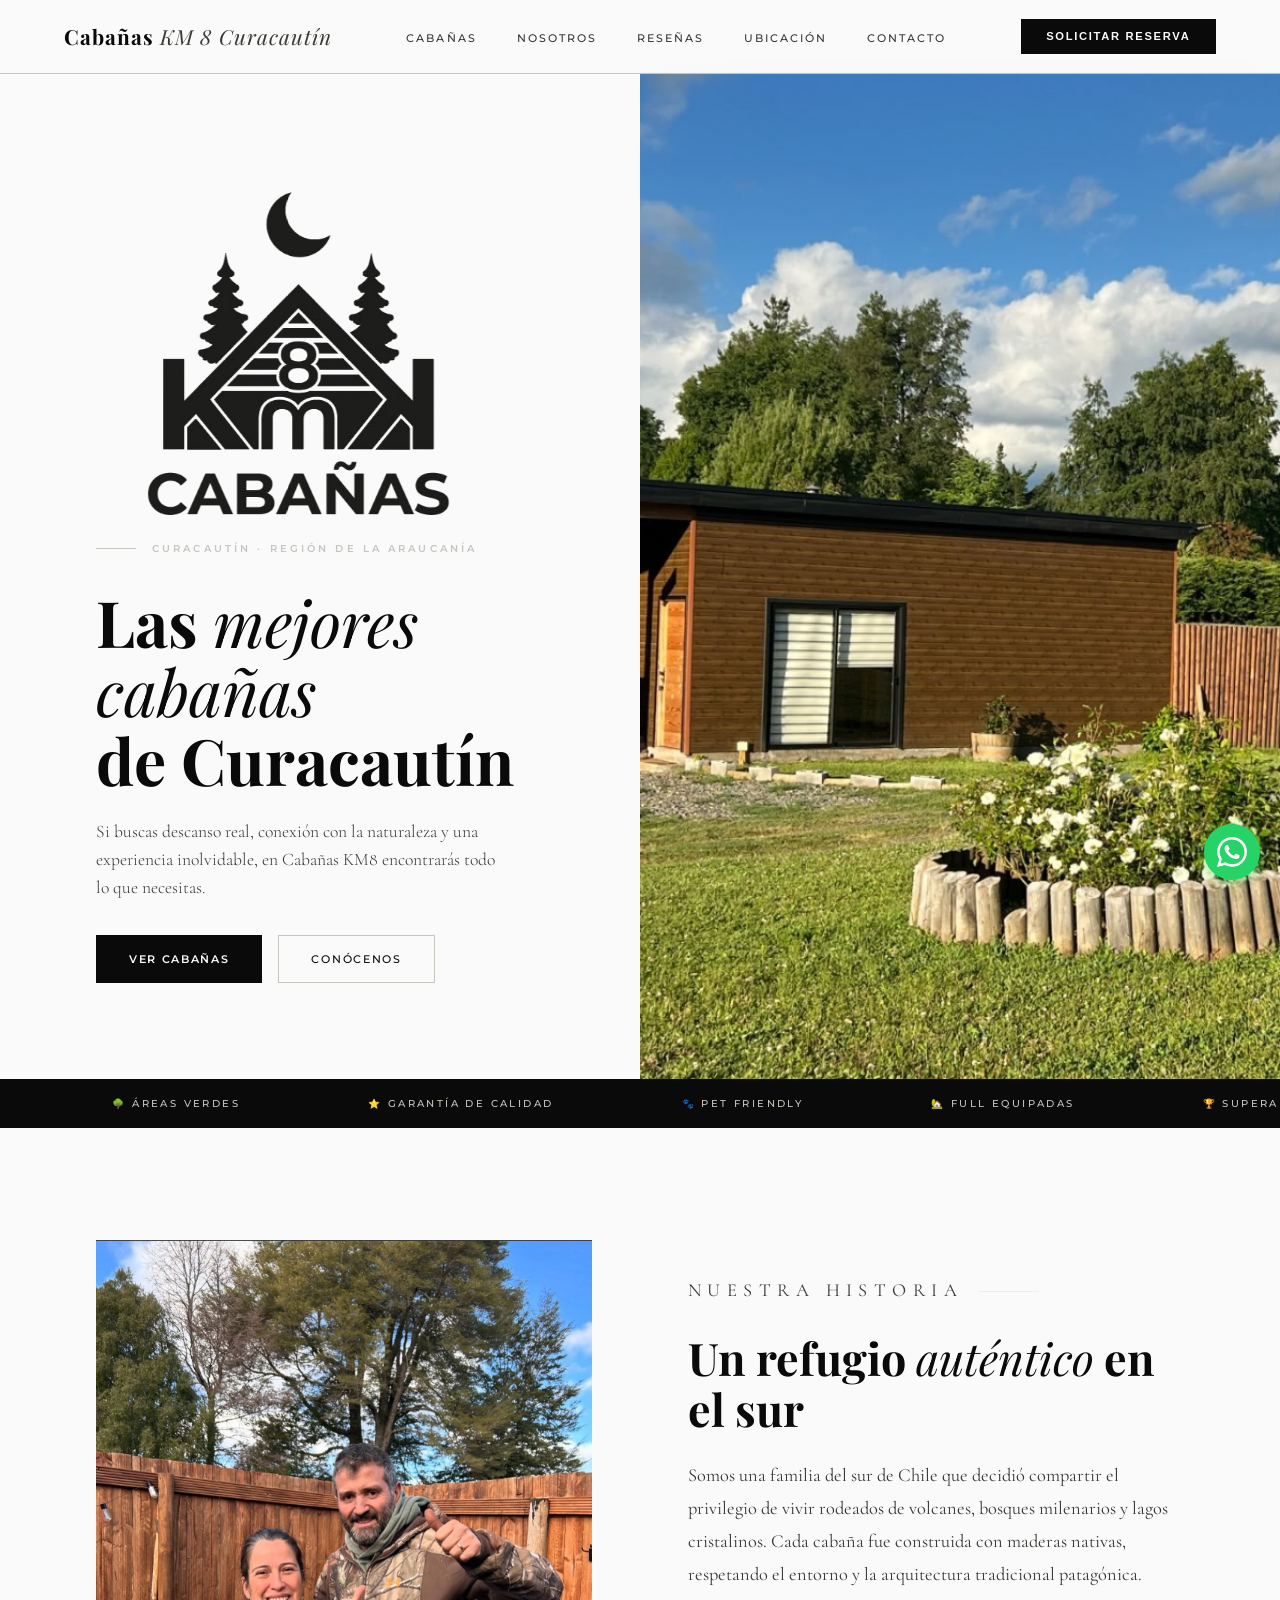
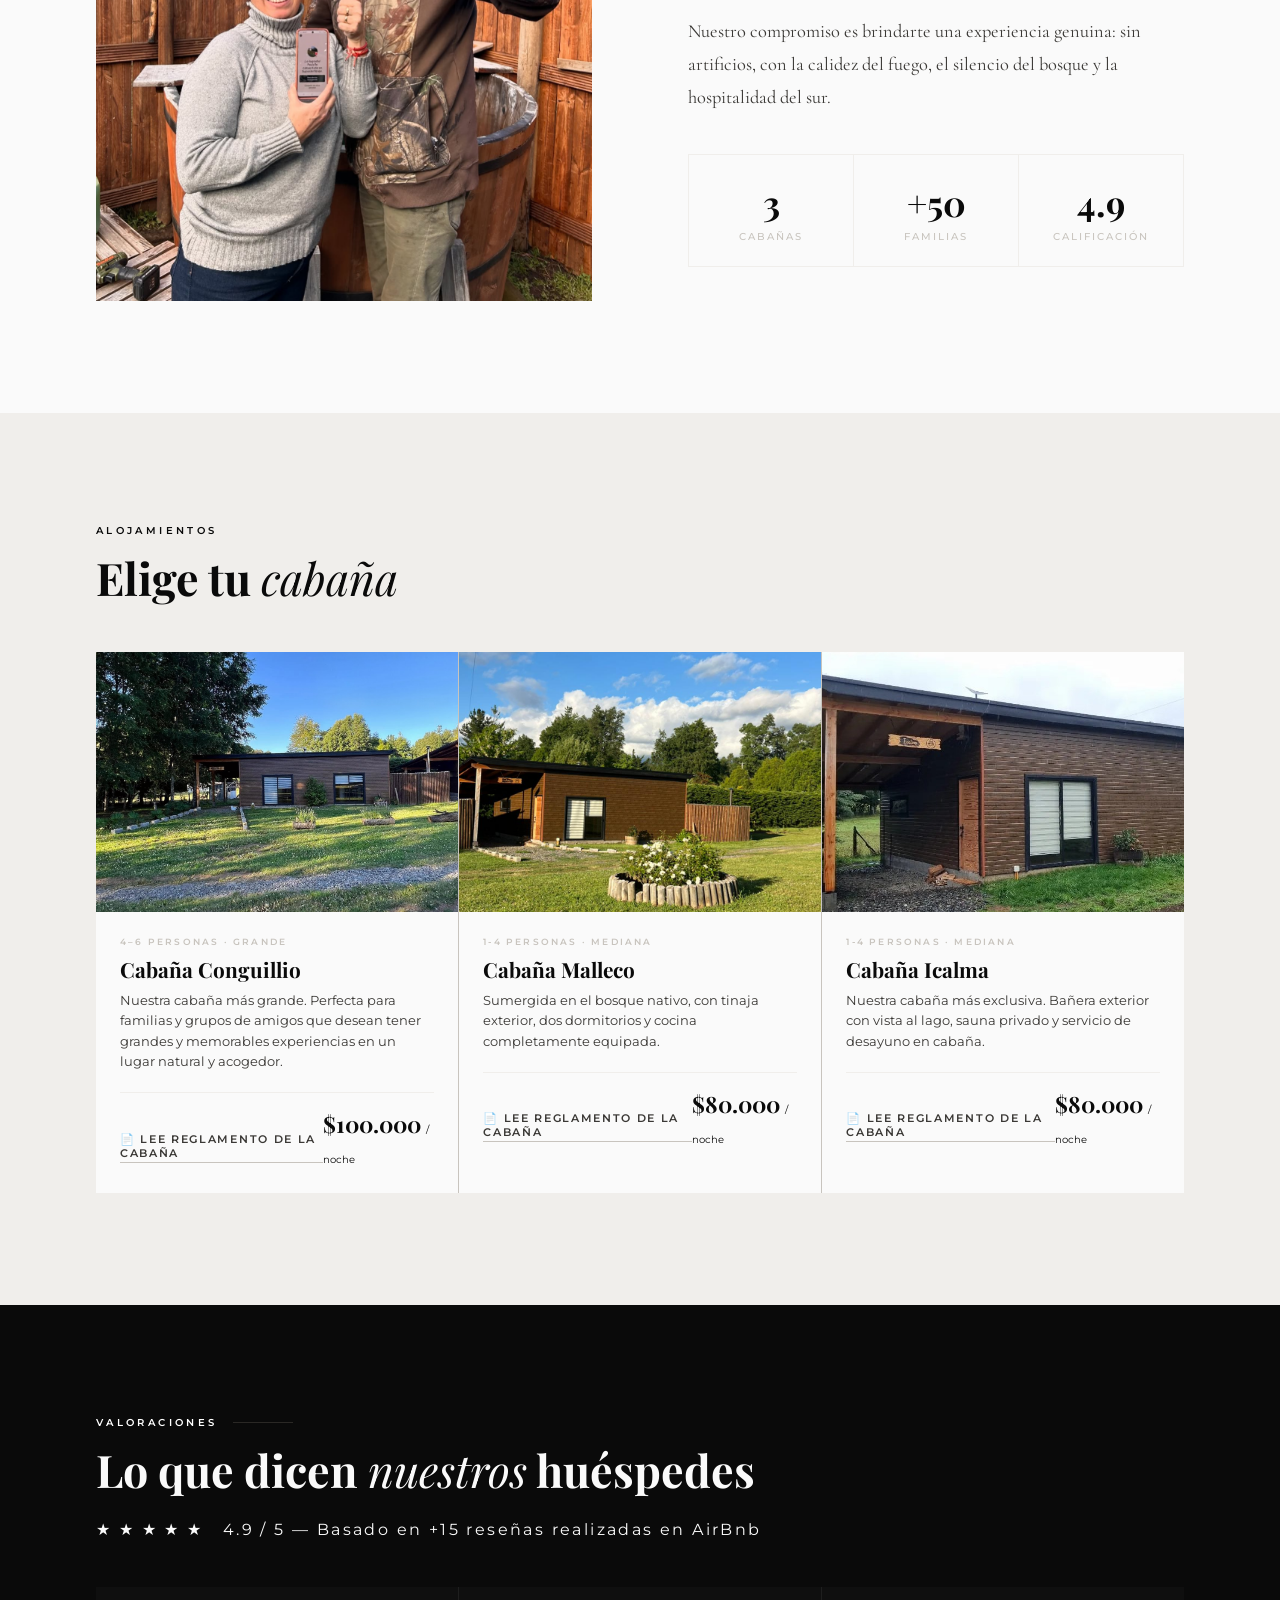
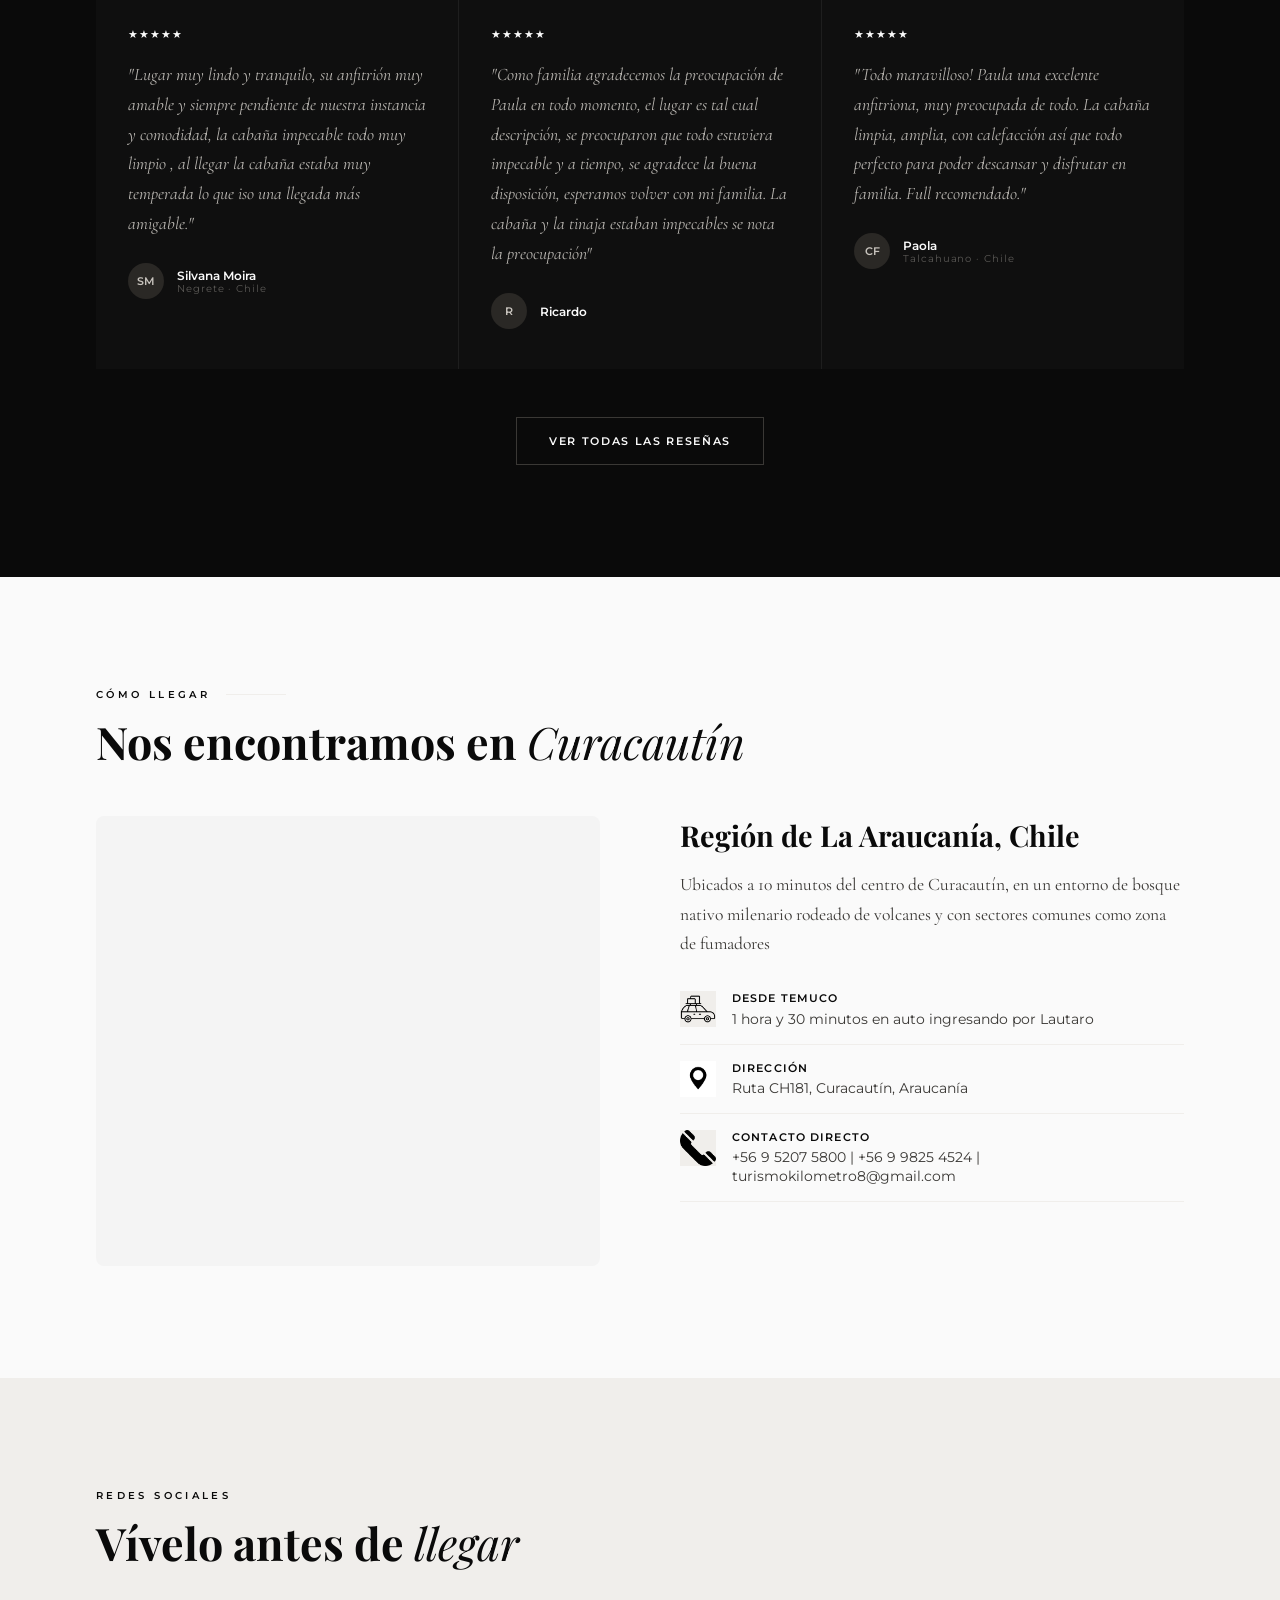
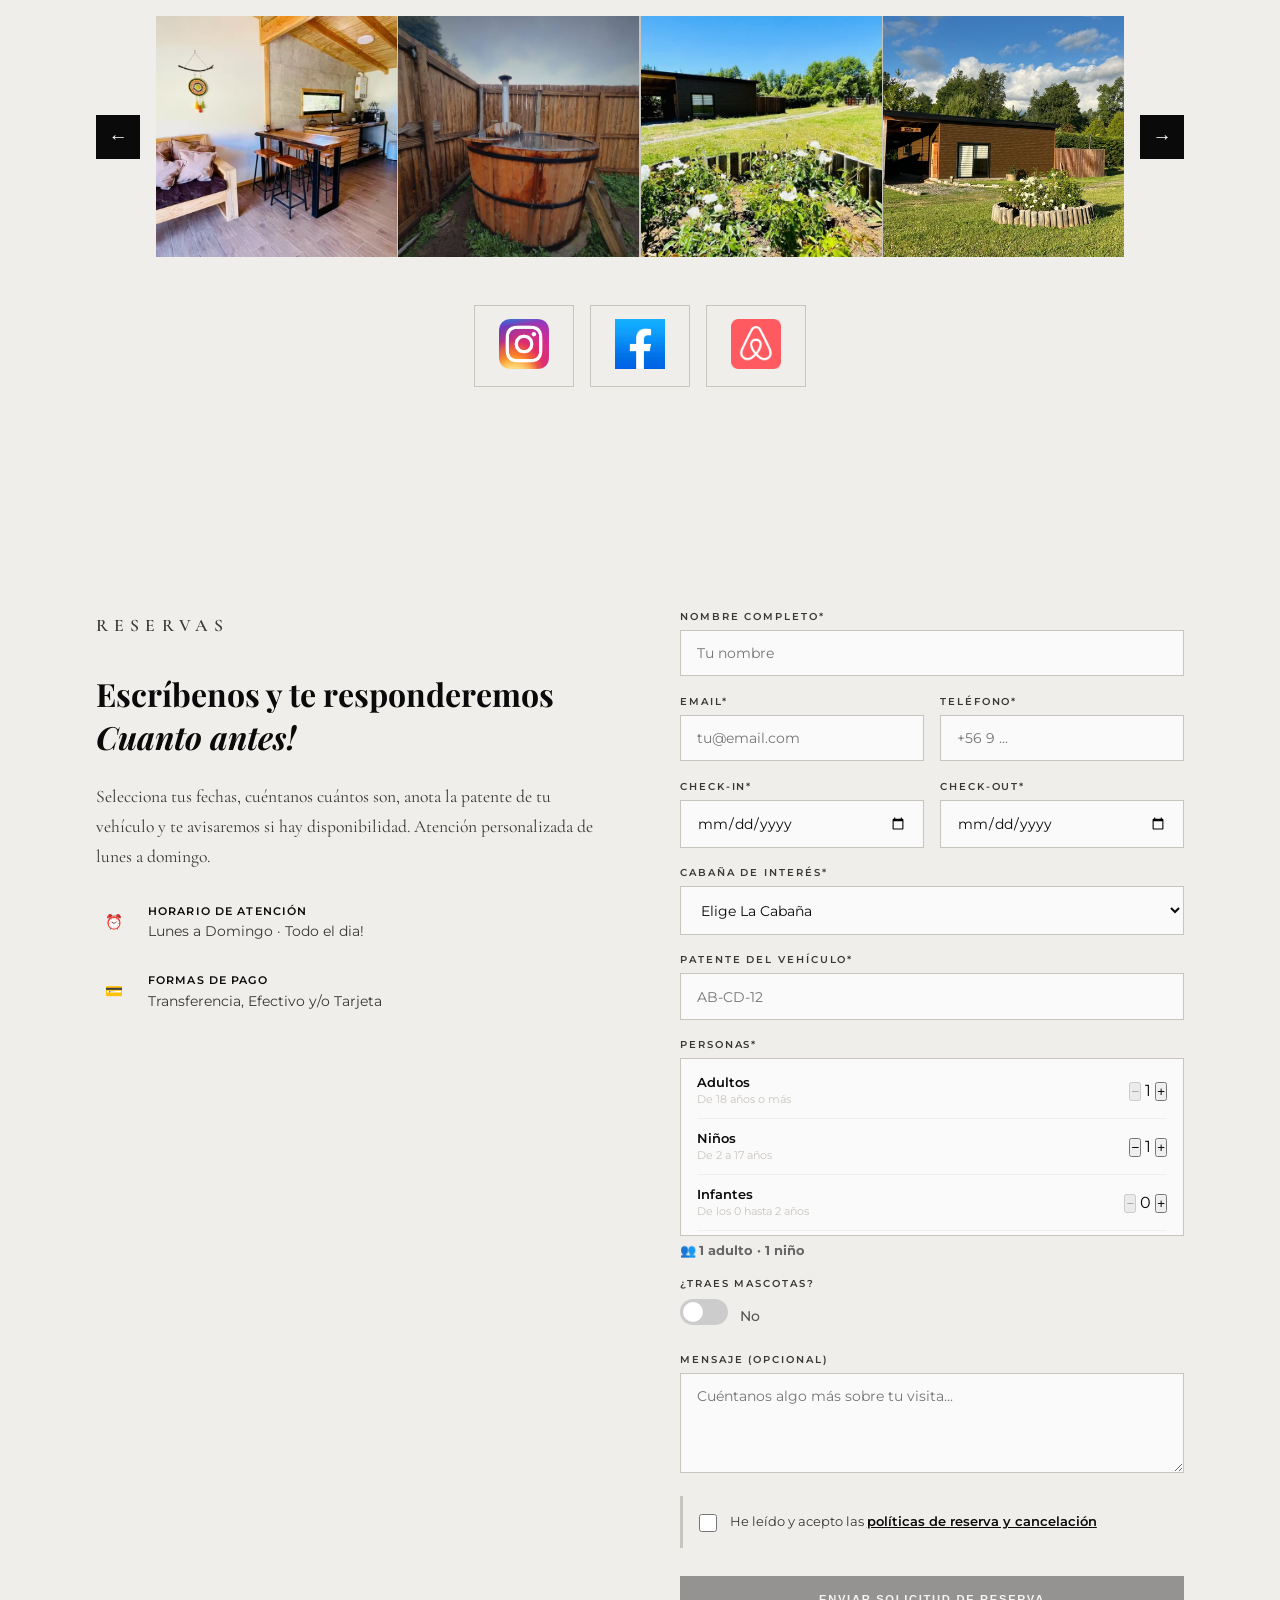
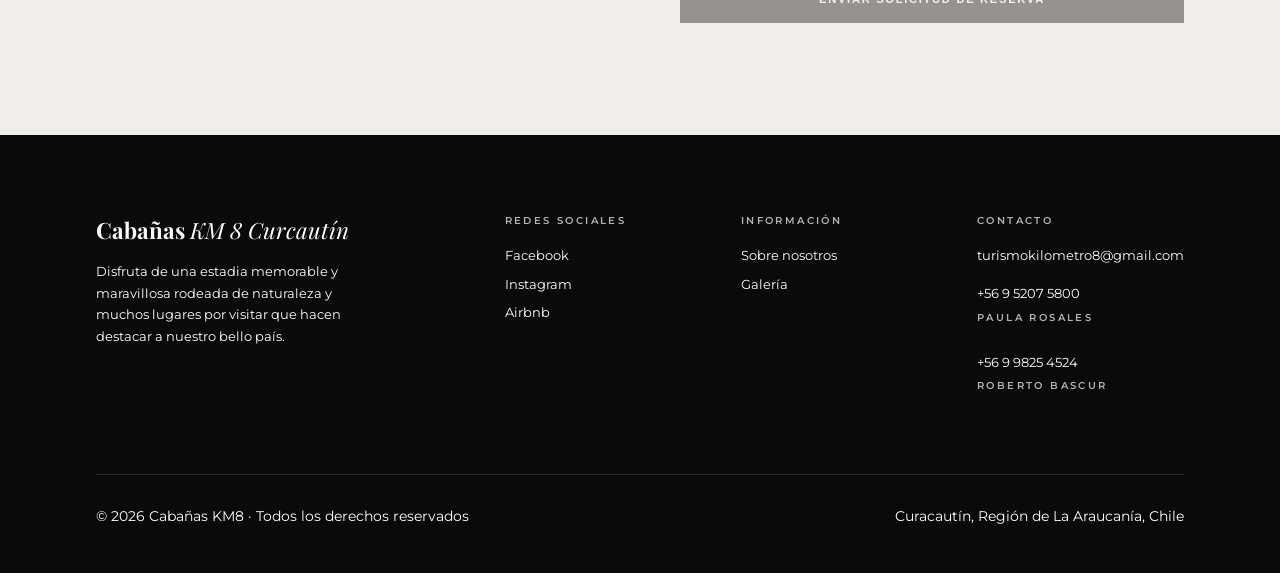
==== Cabañas/vistas/index.html @ 94c3e960 "Actualizacion Visual, funcional y Validaciones" ====
<!DOCTYPE html>
<html lang="es">
<head>
<meta charset="UTF-8">
<meta name="viewport" content="width=device-width, initial-scale=1.0">
<title>Cabañas KM 8 Curacautín</title>
<link href="https://fonts.googleapis.com/css2?family=Playfair+Display:ital,wght@0,400;0,700;1,400&family=Cormorant+Garamond:wght@300;400;500&family=Montserrat:wght@300;400;500;600&display=swap" rel="stylesheet">
<link rel="stylesheet" href="../css/style.css">
</head>
<body>

  <!-- Navbar -->
<nav>
  <a class="nav-logo" href="#">Cabañas <span>KM 8 Curacautín</span></a>
  <ul class="nav-links">
    <li><a href="#cabanas">Cabañas</a></li>
    <li><a href="#nosotros">Nosotros</a></li>
    <li><a href="#valoraciones">Reseñas</a></li>
    <li><a href="#ubicacion">Ubicación</a></li>
    <li><a href="#contacto">Contacto</a></li>
  </ul>
  <button class="nav-cta" onclick="document.getElementById('contacto').scrollIntoView({behavior:'smooth'})">Solicitar Reserva</button>
</nav>

<!-- Home -->
<section class="hero">
  <div class="hero-left">
    <img src="../assets/kabanas-removebg-preview.png" alt="Cabañas KM8" class="hero-logo fade-in">
    <p class="hero-tag fade-in">Curacautín · Región De La Araucanía</p>
    <h1 class="hero-title fade-in">Las <em>mejores cabañas </em><br>de Curacautín </h1>
    <p class="hero-sub fade-in">Si buscas descanso real, conexión con la naturaleza y una experiencia inolvidable, en Cabañas KM8 encontrarás todo lo que necesitas.</p>
    <div class="hero-actions fade-in">
      <a href="#cabanas" class="btn-primary">Ver Cabañas</a>
      <a href="#nosotros" class="btn-ghost">Conócenos</a>
    </div>
  </div>
  <div class="hero-right">
  <div class="hero-slider" id="hero-slider">
    <img src="../assets/cabanas.png" alt="cabañas" class="hero-slide active">
    <img src="../assets/cabana1.jpg" alt="cabaña 1" class="hero-slide">
    <img src="../assets/interior.jpg" alt="interior" class="hero-slide">
    <img src="../assets/tinaja.jpeg" alt="tinaja" class="hero-slide">
  </div>
</div>
</section>

<div class="strip">
  <span class="strip-item">🛁 Tinajas privadas</span>
  <span class="strip-dot"></span>
  <span class="strip-item">🌳 Áreas verdes</span>
  <span class="strip-dot"></span>
  <span class="strip-item">⭐ Garantía de calidad</span>
  <span class="strip-dot"></span>
  <span class="strip-item">🐾 Pet Friendly</span>
  <span class="strip-dot"></span>
  <span class="strip-item">🏡 Full equipadas</span>
  <span class="strip-dot"></span>
  <span class="strip-item">🏆 Superanfitriones en Airbnb</span>
</div>


<section class="section about" id="nosotros">
  <div class="about-grid">
    <div class="about-imgs">
      <img src="../assets/super_anfitrion.png" alt="super anfitrión" class="about-img about-img-top">
      <div class="about-img">
      </div>
    </div>
    <div class="about-text">
      <p class="section-label">Nuestra historia</p>
      <h2 class="section-title">Un refugio <em>auténtico</em> en el sur</h2>
      <p>Somos una familia del sur de Chile que decidió compartir el privilegio de vivir rodeados de volcanes, bosques milenarios y lagos cristalinos. Cada cabaña fue construida con maderas nativas, respetando el entorno y la arquitectura tradicional patagónica.</p>
      <p>Nuestro compromiso es brindarte una experiencia genuina: sin artificios, con la calidez del fuego, el silencio del bosque y la hospitalidad del sur.</p>
      <div class="about-stats">
        <div class="stat-box">
          <span class="stat-num">3</span>
          <span class="stat-desc">Cabañas</span>
        </div>
        <div class="stat-box">
          <span class="stat-num">+50</span>
          <span class="stat-desc">Familias</span>
        </div>
        <div class="stat-box">
          <span class="stat-num">4.9</span>
          <span class="stat-desc">Calificación</span>
        </div>
      </div>
    </div>
  </div>
</section>

<!-- Elegir Cabañas -->
<section class="section cabanas" id="cabanas">
  <p class="section-label">Alojamientos</p>
  <h2 class="section-title" style="margin-bottom: 3rem;">Elige tu <em>cabaña</em></h2>
  <div class="cabanas-grid">

    <div class="cabana-card" onclick="abrirModal('conguillio')">
      <div class="cabana-img">
        <img src="../assets/conguillio/cabana_conguillio.jpeg" alt="Conguillio">
      </div>
      <div class="cabana-info">
        <p class="cabana-tag">4–6 personas · Grande</p>
        <h3 class="cabana-name">Cabaña Conguillio</h3>
        <p class="cabana-desc">Nuestra cabaña más grande. Perfecta para familias y grupos de amigos que desean tener grandes y memorables experiencias en un lugar natural y acogedor.</p>
        <div class="cabana-footer">
          <a class="modal-reglamento" id="modal-reglamento" href="../assets/NORMAS.pdf" target="_blank">
            📄 Lee reglamento de la cabaña
          </a>
          <div class="cabana-price">$100.000 <span>/ noche</span></div>
        </div>
      </div>
    </div>

    <div class="cabana-card" onclick="abrirModal('malleco')">
      <div class="cabana-img">
        <img src="../assets/malleco/cabana_malleco.jpeg" alt="">
      </div>
      <div class="cabana-info">
        <p class="cabana-tag">1-4 personas · Mediana</p>
        <h3 class="cabana-name">Cabaña Malleco</h3>
        <p class="cabana-desc">Sumergida en el bosque nativo, con tinaja exterior, dos dormitorios y cocina completamente equipada.</p>
        <div class="cabana-footer">
          <a class="modal-reglamento" id="modal-reglamento" href="../assets/NORMAS.pdf" target="_blank">
            📄 Lee reglamento de la cabaña
          </a>
          <div class="cabana-price">$80.000 <span>/ noche</span></div>
        </div>
      </div>
    </div>

    <div class="cabana-card" onclick="abrirModal('icalma')">
      <div class="cabana-img">
        <img src="../assets/icalma/cabana_icalma.jpeg" alt="icalma">
      </div>
      <div class="cabana-info">
        <p class="cabana-tag">1-4 personas · Mediana</p>
        <h3 class="cabana-name">Cabaña Icalma</h3>
        <p class="cabana-desc">Nuestra cabaña más exclusiva. Bañera exterior con vista al lago, sauna privado y servicio de desayuno en cabaña.</p>
        <div class="cabana-footer">
            <a class="modal-reglamento" id="modal-reglamento" href="../assets/NORMAS.pdf" target="_blank">
              📄 Lee reglamento de la cabaña
            </a>
          <div class="cabana-price">$80.000 <span>/ noche</span></div>
        </div>
      </div>
    </div>

  </div>
</section>

<!-- Valoraciones del servicio -->
<section class="section reviews" id="valoraciones">
  <p class="section-label">Valoraciones</p>
  <h2 class="section-title">Lo que dicen <em>nuestros</em> huéspedes</h2>
  <p class="stars">★ ★ ★ ★ ★ &nbsp; 4.9 / 5 — Basado en +15 reseñas realizadas en AirBnb</p>

  <div class="reviews-grid">
    <div class="review-card">
      <p class="review-stars">★★★★★</p>
      <p class="review-text">"Lugar muy lindo y tranquilo, su anfitrión muy amable y siempre pendiente de nuestra instancia y comodidad, la cabaña impecable todo muy limpio , al llegar la cabaña estaba muy temperada lo que iso una llegada más amigable."</p>
      <div class="review-author">
        <div class="review-avatar">SM</div>
        <div>
          <p class="review-name">Silvana Moira</p>
          <p class="review-loc">Negrete · Chile</p>
        </div>
      </div>
    </div>

    <div class="review-card">
      <p class="review-stars">★★★★★</p>
      <p class="review-text">"Como familia agradecemos la preocupación de Paula en todo momento, el lugar es tal cual descripción, se preocuparon que todo estuviera impecable y a tiempo, se agradece la buena disposición, esperamos volver con mi familia. La cabaña y la tinaja estaban impecables se nota la preocupación"</p>
      <div class="review-author">
        <div class="review-avatar">R</div>
        <div>
          <p class="review-name">Ricardo</p>
        </div>
      </div>
    </div>

    <div class="review-card">
      <p class="review-stars">★★★★★</p>
      <p class="review-text">"Todo maravilloso! Paula una excelente anfitriona, muy preocupada de todo. La cabaña limpia, amplia, con calefacción así que todo perfecto para poder descansar y disfrutar en familia. Full recomendado."</p>
      <div class="review-author">
        <div class="review-avatar">CF</div>
        <div>
          <p class="review-name">Paola</p>
          <p class="review-loc">Talcahuano · Chile</p>
        </div>
      </div>
    </div>
  </div>

  <div class="reviews-cta">
    <a href="https://www.airbnb.cl/rooms/1011163247561785347/reviews?source_impression_id=p3_1776221633_P3oqOCZ7-CprQ21W" class="btn-outline-white">Ver todas las reseñas</a>
  </div>
</section>

<!-- Como llegar -->
<section class="section location" id="ubicacion">
  <p class="section-label">Cómo llegar</p>
  <h2 class="section-title" style="margin-bottom: 3rem;">Nos encontramos en <em>Curacautín</em></h2>
  <div class="location-grid">
    <div class="map-container">
      <iframe src="https://www.google.com/maps/embed?pb=!1m18!1m12!1m3!1d10519.120368974105!2d-71.94389431499158!3d-38.38708180537367!2m3!1f0!2f0!3f0!3m2!1i1024!2i768!4f13.1!3m3!1m2!1s0x966ca7d475ec1775%3A0x926b54f29ee06085!2sCaba%C3%B1as%20Km8%20Curacaut%C3%ADn!5e0!3m2!1ses-419!2scl!4v1776573455851!5m2!1ses-419!2scl" width="600" height="450" style="border:0;" allowfullscreen="" loading="lazy" referrerpolicy="no-referrer-when-downgrade"></iframe>
    </div>
    <div class="location-info">
      <h3>Región de La Araucanía, Chile</h3>
      <p>Ubicados a 10 minutos del centro de Curacautín, en un entorno de bosque nativo milenario rodeado de volcanes y con sectores comunes como zona de fumadores</p>
      <div class="location-details">
        <div class="location-item">
          <div class="location-icon"><img src="../assets/travel.png" alt="Travel" class="location-icon"></div>
          <div class="location-item-text">
            <strong>Desde Temuco</strong>
            <span>1 hora y 30 minutos en auto ingresando por Lautaro</span>
          </div>
        </div>
        <div class="location-item">
          <div class="location-icon"><img src="../assets/iconLocation.png" alt="Location" class="location-icon"></div>
          <div class="location-item-text">
            <strong>Dirección</strong>
            <span>Ruta CH181, Curacautín, Araucanía</span>
          </div>
        </div>
        <div class="location-item">
          <div class="location-icon"><img src="../assets/telefono.png" alt="Phone" class="location-icon"></div>
          <div class="location-item-text">
            <strong>Contacto directo</strong>
            <span>+56 9 5207 5800 | +56 9 9825 4524 | turismokilometro8@gmail.com</span>
          </div>
        </div>
      </div>
    </div>
  </div>
</section>

<!-- Fotos y Redes Sociales -->
<section class="section social" id="redes">
  <p class="section-label">Redes sociales</p>
  <h2 class="section-title" style="margin-bottom: 3rem;">Vívelo antes de <em>llegar</em></h2>

  <div class="gallery-container">
    <button class="gallery-arrow gallery-arrow-left" onclick="moverGaleria(-1)">&#8592;</button>

    <div class="social-grid" id="galeria">
      <div class="social-post" onclick="abrirLightbox(0)">
        <img src="../assets/interior.jpg" alt="interior">
      </div>
      <div class="social-post" onclick="abrirLightbox(1)">
        <img src="../assets/tinaja.jpeg" alt="tinaja">
      </div>
      <div class="social-post" onclick="abrirLightbox(2)">
        <img src="../assets/cabana1.jpg" alt="cabaña">
      </div>
      <div class="social-post" onclick="abrirLightbox(3)">
        <img src="../assets/cabanas.png" alt="cabañas">
      </div>
    </div>

    <button class="gallery-arrow gallery-arrow-right" onclick="moverGaleria(1)">&#8594;</button>
  </div>

  
  <div class="lightbox" id="lightbox" onclick="cerrarLightbox()">
    <button class="lightbox-close" onclick="cerrarLightbox()">✕</button>
    <button class="lightbox-prev" onclick="event.stopPropagation(); cambiarLightbox(-1)">&#8592;</button>
    <img class="lightbox-img" id="lightbox-img" src="" alt="">
    <button class="lightbox-next" onclick="event.stopPropagation(); cambiarLightbox(1)">&#8594;</button>
  </div>

  <div class="social-links">
    <a href="https://www.instagram.com/cabanas_km8/" class="social-link"><span class="social-link-icon"><img src="../assets/Instagram_icon.png" alt="instagram-logo" class="social-link-icon"></span></a>
    <a href="https://www.facebook.com/cabanas.km.curacautin" class="social-link"><span class="social-link-icon"><img src="../assets/facebook-logo.png" alt="facebook" class="social-link-icon"></span></a>
    <a href="https://www.airbnb.cl/rooms/1011163247561785347?source_impression_id=p3_1776221633_P3oqOCZ7-CprQ21W" class="social-link"><span class="social-link-icon"><img src="../assets/airbnb_icon.png" alt="airbnb" class="social-link-icon"></span></a>
  </div>
</section>

<section class="section contact" id="contacto">
  <div class="contact-grid">
    <div class="contact-info">
      <p class="section-label">Reservas</p>
      <h3>Escríbenos y te responderemos<br><em style="font-family:'Playfair Display',serif;font-style:italic;">Cuanto antes!</em></h3>
      <p>Selecciona tus fechas, cuéntanos cuántos son, anota la patente de tu vehículo y te avisaremos si hay disponibilidad. Atención personalizada de lunes a domingo.</p>
      <div class="location-details">
        <div class="location-item">
          <div class="location-icon">⏰</div>
          <div class="location-item-text">
            <strong>Horario de atención</strong>
            <span>Lunes a Domingo · Todo el dia!</span>
          </div>
        </div>
        <div class="location-item">
          <div class="location-icon">💳</div>
          <div class="location-item-text">
            <strong>Formas de pago</strong>
            <span>Transferencia, Efectivo y/o Tarjeta</span>
          </div>
        </div>
      </div>
    </div>
    <div>
      <div class="form-group">
        <label>Nombre completo*</label>
        <input type="text" id="nombre" placeholder="Tu nombre">
      </div>
      <div class="form-row">
        <div class="form-group">
          <label>Email*</label>
          <input type="email" id="email" placeholder="tu@email.com">
        </div>
        <div class="form-group">
          <label>Teléfono*</label>
          <input type="tel" id="telefono" placeholder="+56 9 ..." maxlength="13" oninput="this.value = this.value.replace(/[^0-9+]/g, '')">
        </div>
      </div>
      <div class="form-row">
        <div class="form-group">
          <label>Check-in*</label>
          <input type="date" id="checkin">
        </div>
        <div class="form-group">
          <label>Check-out*</label>
          <input type="date" id="checkout">
        </div>
      </div>
      <div class="form-group">
        <label>Cabaña de interés*</label>
        <select id="cabana-select">
          <option value="">Elige La Cabaña</option>
          <option>Cabaña Conguillio (4–6 personas)</option>
          <option>Cabaña Malleco (1-4 personas)</option>
          <option>Cabaña Icalma (1–4 personas)</option>
        </select>
      </div>
      <div class="form-group">
        <label>Patente del Vehículo*</label>
        <input type="text" id="patente" placeholder="AB-CD-12" maxlength="8">
      </div>
      <div class="form-group">
        <label>Personas*</label>
        <div class="personas-box">
          <div class="personas-row">
            <div class="personas-info">
              <strong>Adultos</strong>
              <small>De 18 años o más</small>
            </div>
            <div class="counter">
              <button type="button" class="counter-btn" id="btn-a-menos" onclick="cambiarPersonas('adultos',-1)" disabled>−</button>
              <span class="counter-num" id="num-adultos">1</span>
              <button type="button" class="counter-btn" id="btn-a-mas" onclick="cambiarPersonas('adultos',1)">+</button>
            </div>
          </div>
          <div class="personas-row">
            <div class="personas-info">
              <strong>Niños</strong>
              <small>De 2 a 17 años</small>
            </div>
            <div class="counter">
              <button type="button" class="counter-btn" id="btn-n-menos" onclick="cambiarPersonas('ninos',-1)" disabled>−</button>
              <span class="counter-num" id="num-ninos">0</span>
              <button type="button" class="counter-btn" id="btn-n-mas" onclick="cambiarPersonas('ninos',1)">+</button>
            </div>
          </div>
          <div class="personas-row">
            <div class="personas-info">
              <strong>Infantes</strong>
              <small>De los 0 hasta 2 años</small>
            </div>
            <div class="counter">
              <button type="button" class="counter-btn" id="btn-i-menos" onclick="cambiarPersonas('infantes',-1)" disabled>−</button>
              <span class="counter-num" id="num-infantes">0</span>
              <button type="button" class="counter-btn" id="btn-i-mas" onclick="cambiarPersonas('infantes',1)">+</button>
            </div>
          </div>
          <p id="max-warn" style="display:none; font-size:12px; color:#c0392b; margin-top:8px;">Capacidad máxima de 6 personas por cabaña</p>
        </div>
        <div id="resumen-personas" style="font-size:13px; color:#666; margin-top:6px;">👥 <strong id="resumen-texto">1 adulto</strong></div>
        <input type="hidden" id="personas-hidden" name="personas">
      </div>
      <div class="form-group mascotas-section">
        <label>¿Traes Mascotas?</label>
        <div class="mascotas-toggle">
          <label class="toggle-switch">
            <input type="checkbox" id="mascotas-check" onchange="toggleMascotas()">
            <span class="toggle-slider"></span>
          </label>
          <span class="toggle-label" id="mascotas-label">No</span>

          <div class="mascotas-counter" id="mascotas-counter">
            <span class="mascotas-counter-label">🐾 ¿Cuántas?</span>
            <div class="counter">
              <button type="button" class="counter-btn" id="btn-m-menos" onclick="cambiarMascotas(-1)" disabled>−</button>
              <span class="counter-num" id="num-mascotas">1</span>
              <button type="button" class="counter-btn" id="btn-m-mas" onclick="cambiarMascotas(1)">+</button>
            </div>
          </div>
        </div>
      </div>
      <div class="form-group">
        <label>Mensaje (opcional)</label>
        <textarea id="mensaje" placeholder="Cuéntanos algo más sobre tu visita..."></textarea>
      </div>
      <div id="form-error" style="display:none; background:#fef2f2; border-left:3px solid #c0392b; padding:0.8rem 1rem; margin-bottom:1rem; font-size:0.8rem; color:#c0392b;">
        ⚠️ Por favor completa todos los campos obligatorios antes de continuar.
      </div>
      <div class="politicas-check">
  <input type="checkbox" id="acepta-politicas" onchange="toggleBotonReserva()">
  <label for="acepta-politicas">He leído y acepto las <a href="#" onclick="abrirPoliticas(); return false;">políticas de reserva y cancelación</a></label>
</div>
<div id="form-error" style="display:none; background:#fef2f2; border-left:3px solid #c0392b; padding:0.8rem 1rem; margin-bottom:1rem; font-size:0.8rem; color:#c0392b;">
  ⚠️ Por favor completa todos los campos obligatorios antes de continuar.
</div>
<button class="form-submit" id="btn-enviar" onclick="enviarReserva()" disabled>Enviar Solicitud de Reserva</button>
    </div>
  </div>
</section>
<!--Boton de WhatsApp-->
<a href="https://wa.me/+56952075800" target="_blank" class="whatsapp-btn">
  <svg xmlns="http://www.w3.org/2000/svg" width="30" height="30" viewBox="0 0 24 24" fill="white">
    <path d="M17.472 14.382c-.297-.149-1.758-.867-2.03-.967-.273-.099-.471-.148-.67.15-.197.297-.767.966-.94 1.164-.173.199-.347.223-.644.075-.297-.15-1.255-.463-2.39-1.475-.883-.788-1.48-1.761-1.653-2.059-.173-.297-.018-.458.13-.606.134-.133.298-.347.446-.52.149-.174.198-.298.298-.497.099-.198.05-.371-.025-.52-.075-.149-.669-1.612-.916-2.207-.242-.579-.487-.5-.669-.51-.173-.008-.371-.01-.57-.01-.198 0-.52.074-.792.372-.272.297-1.04 1.016-1.04 2.479 0 1.462 1.065 2.875 1.213 3.074.149.198 2.096 3.2 5.077 4.487.709.306 1.262.489 1.694.625.712.227 1.36.195 1.871.118.571-.085 1.758-.719 2.006-1.413.248-.694.248-1.289.173-1.413-.074-.124-.272-.198-.57-.347m-5.421 7.403h-.004a9.87 9.87 0 01-5.031-1.378l-.361-.214-3.741.982.998-3.648-.235-.374a9.86 9.86 0 01-1.51-5.26c.001-5.45 4.436-9.884 9.888-9.884 2.64 0 5.122 1.03 6.988 2.898a9.825 9.825 0 012.893 6.994c-.003 5.45-4.437 9.884-9.885 9.884m8.413-18.297A11.815 11.815 0 0012.05 0C5.495 0 .16 5.335.157 11.892c0 2.096.547 4.142 1.588 5.945L.057 24l6.305-1.654a11.882 11.882 0 005.683 1.448h.005c6.554 0 11.89-5.335 11.893-11.893a11.821 11.821 0 00-3.48-8.413Z"/>
  </svg>
</a>
<footer>
  <div class="footer-grid">
    <div class="footer-brand">
      <span class="logo">Cabañas <span> KM 8 Curcautín</span></span>
      <p>Disfruta de una estadia memorable y maravillosa rodeada de naturaleza y muchos lugares por visitar que hacen destacar a nuestro bello país.</p>
    </div>
    <div class="footer-col">
      <h4>Redes Sociales</h4>
      <ul>
        <li><a href="https://www.facebook.com/cabanas.km.curacautin ">Facebook</a></li>
        <li><a href="https://www.instagram.com/cabanas_km8/">Instagram</a></li>
        <li><a href="https://www.airbnb.cl/rooms/1011163247561785347?source_impression_id=p3_1776221633_P3oqOCZ7-CprQ21W">Airbnb</a></li>
      </ul>
    </div>
    <div class="footer-col">
      <h4>Información</h4>
      <ul>
        <li><a href="#nosotros">Sobre nosotros</a></li>
        <li><a href="#redes">Galería</a></li>
      </ul>
    </div>
    <div class="footer-col">
      <h4>Contacto</h4>
      <ul>
        <li><a href="mailto:turismokilometro8@gmail.com?subject=Consulta%20Reserva%20Cabañas%20KM8">turismokilometro8@gmail.com</a></li><h1></h1>
        <li><a href="https://wa.me/+56952075800">+56 9 5207 5800</a></li><h4>Paula Rosales</h4>
        <li><a href="https://wa.me/+56998254524">+56 9 9825 4524</a></li><h4>Roberto Bascur</h4>

      </ul>
    </div>
  </div>
  <div class="footer-bottom">
    <span>© 2026 Cabañas KM8 · Todos los derechos reservados</span>
    <span>Curacautín, Región de La Araucanía, Chile</span>
  </div>
</footer>

<!-- Modal Cabañas -->
<div class="modal-overlay" id="modal-overlay" onclick="cerrarModal()">
  <div class="modal-cabana" onclick="event.stopPropagation()">
    <button class="modal-close" onclick="cerrarModal()">✕</button>
    <div class="modal-media" id="modal-media"></div>
    <div class="modal-body">
      <p class="modal-tag" id="modal-tag"></p>
      <h2 class="modal-titulo" id="modal-titulo"></h2>
      <p class="modal-desc" id="modal-desc"></p>
      <div class="modal-features" id="modal-features"></div>
      <div class="modal-footer">
        <div class="modal-price" id="modal-price"></div>
        <button class="cabana-book" onclick="document.getElementById('contacto').scrollIntoView({behavior:'smooth'}); cerrarModal()">Reservar Ahora</button>
      </div>
    </div>
  </div>
</div>
<div class="politicas-overlay" id="politicas-overlay" onclick="cerrarPoliticas()">
  <div class="politicas-modal" onclick="event.stopPropagation()">
    <button class="reserva-close" onclick="cerrarPoliticas()">✕</button>
    <p class="reserva-label">Cabañas KM8</p>
    <h3 class="reserva-titulo">Políticas de reserva<br><em>y cancelación</em></h3>
    <div class="politicas-body">
      <p class="politicas-intro">Para realizar la reserva de una o más cabañas, se deberá pagar mediante transferencia electrónica el <strong>50% del valor total</strong> de la estadía.</p>

      <h4>1. Valores de devolución</h4>
      <p>El valor de la reserva corresponde al 50% del monto total por los días de hospedaje solicitado. Su devolución por anulación se considerará así:</p>
      <ul>
        <li>Anulación con <strong>15 o más días</strong> de anticipación → reembolso del <strong>100%</strong></li>
        <li>Anulación entre <strong>14 y 5 días</strong> de anticipación → reembolso del <strong>50%</strong></li>
        <li>Anulación con <strong>menos de 5 días</strong> de anticipación → reembolso del <strong>10%</strong></li>
        <li>Anulación <strong>1 día antes</strong> de la estadía → <strong>sin reembolso</strong></li>
      </ul>

      <h4>2. Cancelación estando alojado</h4>
      <p>Si el pasajero ya se encuentra alojado y se retira antes de la fecha final de su estadía, no existirá devolución de dinero.</p>

      <h4>3. Cancelaciones por desastres naturales</h4>
      <p>En caso de cancelación por desastres naturales, se dará la opción de cambiar la fecha sin cobro adicional dentro del año siguiente a la fecha de entrada.</p>
    </div>
    <button class="btn-primary" onclick="cerrarPoliticas()" style="width:100%; margin-top:1.5rem;">Entendido</button>
  </div>
</div>
<div class="reserva-overlay" id="reserva-overlay" onclick="cerrarReserva()">
  <div class="reserva-modal" onclick="event.stopPropagation()">
    <button class="reserva-close" onclick="cerrarReserva()">✕</button>
    <p class="reserva-label">Revisa tu información</p>
    <h3 class="reserva-titulo">Esta es tu solicitud,<br><em>revísala antes de enviar</em></h3>
    <div class="reserva-body" id="reserva-body"></div>
    <div class="reserva-actions">
      <button class="btn-ghost" onclick="cerrarReserva()">Corregir</button>
      <button class="btn-primary" id="btn-confirmar" onclick="confirmarReserva()">Confirmar y Enviar</button>
    </div>
  </div>
</div>

<div class="reserva-exito" id="reserva-exito">
  <div class="reserva-exito-modal">
    <span class="reserva-exito-icon">✓</span>
    <p class="reserva-label">Solicitud enviada</p>
    <h3 class="reserva-titulo">¡Recibimos tu reserva,<br><em>te contactaremos pronto!</em></h3>
    <p style="font-family:'Cormorant Garamond',serif; font-size:1.1rem; color:var(--gray-dark); margin-bottom:2rem;">
      Mantente atento a tu correo para conocer la respuesta que te daremos en breve. Nos Vemos!
    </p>
    <button class="btn-primary" onclick="cerrarExito()">Cerrar</button>
  </div>
</div>

<script src="https://cdn.jsdelivr.net/npm/@emailjs/browser@4/dist/email.min.js"></script>
<script>emailjs.init('u2WvktHIdG3d5qXV_');</script>
<script src="../js/main.js"></script> 
</body>
</html>
---- Cabañas/css/style.css ----
*, *::before, *::after { box-sizing: border-box; margin: 0; padding: 0; }

:root {
  --black: #0a0a0a;
  --white: #fafafa;
  --gray-light: #f0eeeb;
  --gray-mid: #c8c4be;
  --gray-dark: #3a3835;
  --accent: #1a1a1a;
}

html { scroll-behavior: smooth; }

body {
  font-family: 'Montserrat', sans-serif;
  background: var(--white);
  color: var(--black);
  overflow-x: hidden;
}

/* ── NAV ── */
nav {
  position: fixed; top: 0; left: 0; right: 0; z-index: 100;
  display: flex; align-items: center; justify-content: space-between;
  padding: 1.2rem 4rem;
  background: rgba(250,250,250,0.92);
  backdrop-filter: blur(12px);
  border-bottom: 0.5px solid var(--gray-mid);
}

.nav-logo {
  font-family: 'Playfair Display', serif;
  font-size: 1.3rem; font-weight: 700; letter-spacing: 0.05em;
  color: var(--black); text-decoration: none;
}
.nav-logo span { font-style: italic; font-weight: 400; color: var(--gray-dark); }
.nav-links { display: flex; gap: 2.5rem; list-style: none; }
.nav-links a {
  font-size: 0.7rem; font-weight: 500; letter-spacing: 0.18em; text-transform: uppercase;
  color: var(--gray-dark); text-decoration: none;
  transition: color 0.2s;
}
.nav-links a:hover { color: var(--black); }
.nav-cta {
  font-size: 0.7rem; font-weight: 600; letter-spacing: 0.15em; text-transform: uppercase;
  background: var(--black); color: var(--white);
  border: none; padding: 0.7rem 1.6rem; cursor: pointer;
  transition: background 0.2s, color 0.2s;
}
.nav-cta:hover { background: var(--gray-dark); }

/* ── HERO ── */
.hero {
  min-height: 100vh;
  display: grid; grid-template-columns: 1fr 1fr;
  padding-top: 72px;
}
.hero-left {
  display: flex; flex-direction: column; justify-content: center;
  padding: 6rem 4rem 6rem 6rem;
  background: var(--white);
}
.hero-tag {
  font-size: 0.65rem; font-weight: 600; letter-spacing: 0.3em; text-transform: uppercase;
  color: var(--gray-mid); margin-bottom: 2rem;
  display: flex; align-items: center; gap: 1rem;
}
.hero-tag::before {
  content: ''; display: block; width: 40px; height: 0.5px; background: var(--gray-mid);
}
.hero-title {
  font-family: 'Playfair Display', serif;
  font-size: clamp(2.8rem, 5vw, 4.5rem); line-height: 1.08;
  font-weight: 700; color: var(--black); margin-bottom: 1.5rem;
}
.hero-title em { font-style: italic; font-weight: 400; }
.hero-sub {
  font-family: 'Cormorant Garamond', serif;
  font-size: 1.1rem;
  font-weight: 300;
  line-height: 1.6;
  color: var(--gray-dark);
  max-width: 400px;
  margin-bottom: 2rem;
}
.hero-actions { display: flex; gap: 1rem; align-items: center; }
.btn-primary {
  font-size: 0.7rem; font-weight: 600; letter-spacing: 0.15em; text-transform: uppercase;
  background: var(--black); color: var(--white);
  border: 1.5px solid var(--black); padding: 1rem 2rem; cursor: pointer;
  text-decoration: none; display: inline-block;
  transition: all 0.25s;
}
.btn-primary:hover { background: transparent; color: var(--black); }
.btn-ghost {
  font-size: 0.7rem; font-weight: 500; letter-spacing: 0.15em; text-transform: uppercase;
  background: transparent; color: var(--black);
  border: 1.5px solid var(--gray-mid); padding: 1rem 2rem; cursor: pointer;
  text-decoration: none; display: inline-block;
  transition: all 0.25s;
}
.btn-ghost:hover { border-color: var(--black); }

.hero-right {
  position: relative;
  overflow: hidden;
  background: var(--gray-light);
}

.hero-slider {
  width: 100%;
  height: 100%;
  position: relative;
}

.hero-slide {
  position: absolute;
  inset: 0;
  width: 100%;
  height: 100%;
  object-fit: cover;
  opacity: 0;
  transition: opacity 1s ease;
}

.hero-slide.active {
  opacity: 1;
}

.hero-img-container {
  width: 100%; height: 100%;
  display: flex; align-items: center; justify-content: center;
  flex-direction: column; gap: 1rem;
}
.img-placeholder {
  width: 85%; height: 420px;
  background: var(--gray-mid);
  display: flex; align-items: center; justify-content: center;
  flex-direction: column; gap: 0.6rem;
  position: relative; overflow: hidden;
}
.img-placeholder::before {
  content: '';
  position: absolute; inset: 0;
  background: linear-gradient(135deg, #d8d5d0 25%, #c5c2bc 50%, #d8d5d0 75%);
  background-size: 400% 400%;
  animation: shimmer 3s ease-in-out infinite;
}
@keyframes shimmer {
  0%, 100% { background-position: 0% 50%; }
  50% { background-position: 100% 50%; }
}
.img-icon { font-size: 2rem; position: relative; z-index: 1; opacity: 0.5; }
.img-label {
  font-size: 0.65rem; font-weight: 500; letter-spacing: 0.2em; text-transform: uppercase;
  color: var(--gray-dark); position: relative; z-index: 1;
}
.img-upload-btn {
  position: relative; z-index: 1;
  font-size: 0.65rem; font-weight: 600; letter-spacing: 0.15em; text-transform: uppercase;
  background: var(--black); color: var(--white);
  border: none; padding: 0.5rem 1.2rem; cursor: pointer;
  transition: opacity 0.2s;
}
.img-upload-btn:hover { opacity: 0.75; }

/* ── STRIP ── */
.strip {
  background: var(--black); color: var(--white);
  display: flex; align-items: center; justify-content: center;
  gap: 4rem; padding: 1.2rem 4rem; overflow-x: auto;
}
.strip-item {
  font-size: 0.6rem; font-weight: 500; letter-spacing: 0.25em; text-transform: uppercase;
  color: var(--gray-mid); white-space: nowrap;
  display: flex; align-items: center; gap: 1rem;
}
.strip-dot { width: 4px; height: 4px; background: var(--gray-mid); border-radius: 50%; }

/* ── SECTION HEADER ── */
.section { padding: 7rem 6rem; }
.section-label {
  font-size: 0.6rem; font-weight: 600; letter-spacing: 0.35em; text-transform: uppercase;
  color: var(--black); margin-bottom: 1rem;
  display: flex; align-items: center; gap: 1rem;
}
.section-label::after { content: ''; flex: 1; height: 0.5px; background: var(--gray-light); max-width: 60px; }
.section-title {
  font-family: 'Playfair Display', serif;
  font-size: clamp(2rem, 3.5vw, 3rem); font-weight: 700; line-height: 1.15;
  color: var(--black); margin-bottom: 1.5rem;
}
.section-title em { font-style: italic; font-weight: 400; }

/* ── ABOUT ── */
.about { background: var(--white); }
.about-grid { display: grid; grid-template-columns: 1fr 1fr; gap: 6rem; align-items: center; }

/* Carrusel de imágenes en about */
.carousel-container {
  position: relative;
  width: 100%;
  overflow: hidden;
  border-radius: 4px;
}
.about-imgs {
  display: flex;
  overflow-x: auto;
  scroll-snap-type: x mandatory;
  scroll-behavior: smooth;
  -webkit-overflow-scrolling: touch;
}
.about-imgs::-webkit-scrollbar { display: none; }
.carousel-item {
  flex: 0 0 100%;
  scroll-snap-align: start;
  object-fit: cover;
  height: 400px;
}
.prev, .next {
  position: absolute;
  top: 50%; transform: translateY(-50%);
  background: rgba(0,0,0,0.5);
  color: white; border: none;
  padding: 1rem; cursor: pointer; z-index: 10;
}
.next { right: 0; }
.prev { left: 0; }

.about-img {
  aspect-ratio: 3/4; background: var(--gray-light);
  display: flex; align-items: center; justify-content: center;
  flex-direction: column; gap: 0.5rem; overflow: hidden; position: relative;
}
.about-img.tall { grid-row: span 2; aspect-ratio: auto; min-height: 320px; }
.about-img::before {
  content: ''; position: absolute; inset: 0;
  background: linear-gradient(135deg, #e8e5e0, #d0cdc8);
}
.about-img-label {
  position: relative; z-index: 1;
  font-size: 0.6rem; letter-spacing: 0.2em; text-transform: uppercase;
  color: var(--gray-dark); opacity: 0.7;
}
.about-img-icon { position: relative; z-index: 1; font-size: 1.5rem; opacity: 0.4; }
.about-text p {
  font-family: 'Cormorant Garamond', serif;
  font-size: 1.15rem; line-height: 1.8; color: var(--gray-dark);
  margin-bottom: 1.5rem; font-weight: 400;
}
.about-stats {
  display: grid; grid-template-columns: repeat(3, 1fr);
  gap: 1px; background: var(--gray-light); margin-top: 2.5rem;
  border: 1px solid var(--gray-light);
}
.stat-box {
  background: var(--white); padding: 1.5rem 1rem; text-align: center;
}
.stat-num {
  font-family: 'Playfair Display', serif;
  font-size: 2.2rem; font-weight: 700; color: var(--black); display: block;
}
.stat-desc {
  font-size: 0.6rem; font-weight: 500; letter-spacing: 0.2em; text-transform: uppercase;
  color: var(--gray-mid); margin-top: 0.3rem; display: block;
}

/* ── CABAÑAS ── */
.cabanas { background: var(--gray-light); }
.cabanas-grid { display: grid; grid-template-columns: repeat(3, 1fr); gap: 1.5px; background: var(--gray-mid); }
.cabana-card {
  background: var(--white); overflow: hidden;
  transition: transform 0.3s;
  cursor: pointer;
}
.cabana-card:hover { transform: translateY(-4px); }
.cabana-img {
  width: 100%; height: 260px; background: var(--gray-light);
  display: flex; align-items: center; justify-content: center;
  flex-direction: column; gap: 0.5rem;
  position: relative; overflow: hidden;
}
.cabana-img::before {
  content: ''; position: absolute; inset: 0;
  background: linear-gradient(145deg, #e2dfd9, #cac7c1);
}
.cabana-img-icon { position: relative; z-index: 1; font-size: 2rem; opacity: 0.35; }
.cabana-img-label {
  position: relative; z-index: 1;
  font-size: 0.6rem; letter-spacing: 0.2em; text-transform: uppercase;
  color: var(--gray-dark); opacity: 0.7;
}
.cabana-info { padding: 1.5rem; }
.cabana-tag {
  font-size: 0.55rem; font-weight: 600; letter-spacing: 0.25em; text-transform: uppercase;
  color: var(--gray-mid); margin-bottom: 0.5rem;
}
.cabana-name {
  font-family: 'Playfair Display', serif;
  font-size: 1.3rem; font-weight: 700; color: var(--black); margin-bottom: 0.5rem;
}
.cabana-desc {
  font-size: 0.8rem; color: var(--gray-dark); line-height: 1.6; margin-bottom: 1.2rem; 
}
.cabana-footer {
  display: flex; align-items: center; justify-content: space-between;
  border-top: 0.5px solid var(--gray-light); padding-top: 1rem;
}
.cabana-price { font-family: 'Playfair Display', serif; font-size: 1.4rem; font-weight: 700; }
.cabana-price span { font-family: 'Montserrat', sans-serif; font-size: 0.65rem; font-weight: 400; color: var(--gray); }
.cabana-book {
  font-size: 0.6rem; font-weight: 600; letter-spacing: 0.15em; text-transform: uppercase;
  background: var(--black); color: var(--white);
  border: none; padding: 0.6rem 1.2rem; cursor: pointer;
  transition: opacity 0.2s;
}
.cabana-book:hover { opacity: 0.75; }

.cabana-img img {
  position: absolute;
  inset: 0;
  width: 100%;
  height: 100%;
  object-fit: cover;
  display: block;
  z-index: 1;
}

/* ── REVIEWS ── */
.reviews { background: var(--black); color: var(--white); }
.reviews .section-label { color: #ffffff; }
.reviews .section-label::after { background: #2a2825; }
.reviews .section-title { color: var(--white); }
.stars { color: var(--white); font-size: 1rem; letter-spacing: 0.15em; margin-bottom: 3rem; }
.reviews-grid { display: grid; grid-template-columns: repeat(3, 1fr); gap: 1px; background: #1e1e1e; }
.review-card { background: #0f0f0f; padding: 2.5rem 2rem; }
.review-stars { color: var(--white); font-size: 0.7rem; letter-spacing: 0.1em; margin-bottom: 1.2rem; }
.review-text {
  font-family: 'Cormorant Garamond', serif;
  font-size: 1.1rem; line-height: 1.7; color: #b8b5b0; margin-bottom: 1.5rem;
  font-style: italic;
}
.review-author { display: flex; align-items: center; gap: 0.8rem; }
.review-avatar {
  width: 36px; height: 36px; border-radius: 50%;
  background: #2a2825;
  display: flex; align-items: center; justify-content: center;
  font-size: 0.7rem; font-weight: 600; color: var(--gray-mid);
  flex-shrink: 0;
}
.review-name { font-size: 0.75rem; font-weight: 600; color: var(--white); }
.review-loc { font-size: 0.6rem; color: #5a5855; letter-spacing: 0.1em; }
.reviews-cta { text-align: center; margin-top: 3rem; }
.btn-outline-white {
  font-size: 0.7rem; font-weight: 600; letter-spacing: 0.15em; text-transform: uppercase;
  background: transparent; color: var(--white);
  border: 1.5px solid #3a3835; padding: 1rem 2rem; cursor: pointer;
  text-decoration: none; display: inline-block;
  transition: border-color 0.25s;
}
.btn-outline-white:hover { border-color: var(--white); }

/* ── LOCATION ── */
.location { background: var(--white); }
.location-grid { display: grid; grid-template-columns: 1fr 1fr; gap: 5rem; align-items: start; }
.map-container {
  width: 100%; height: 450px;
  background-color: #f4f4f4;
  border-radius: 8px;
  overflow: hidden;
  position: relative;
}
.map-container iframe { width: 100%; height: 100%; display: block; }
.location-info h3 {
  font-family: 'Playfair Display', serif;
  font-size: 1.8rem; font-weight: 700; color: var(--black); margin-bottom: 1rem;
}
.location-info p {
  font-family: 'Cormorant Garamond', serif;
  font-size: 1.1rem; line-height: 1.7; color: var(--gray-dark); margin-bottom: 2rem;
}
.location-details { display: flex; flex-direction: column; gap: 1rem; }
.location-item {
  display: flex; align-items: flex-start; gap: 1rem;
  padding-bottom: 1rem; border-bottom: 0.5px solid var(--gray-light);
}
.location-icon {
  width: 36px; height: 36px; background: var(--gray-light);
  display: flex; align-items: center; justify-content: center;
  font-size: 0.9rem; flex-shrink: 0;
}
.location-item-text strong {
  display: block; font-size: 0.7rem; font-weight: 600; letter-spacing: 0.1em;
  text-transform: uppercase; color: var(--black); margin-bottom: 0.2rem;
}
.location-item-text span { font-size: 0.85rem; color: var(--gray-dark); }

/* ── SOCIAL ── */
.social { background: var(--gray-light); }
.social-grid { display: grid; grid-template-columns: repeat(4, 1fr); gap: 1.5px; background: var(--gray-mid); }
.social-post {
  aspect-ratio: 1; background: var(--white);
  display: flex; align-items: center; justify-content: center;
  flex-direction: column; gap: 0.4rem;
  position: relative; overflow: hidden; cursor: pointer;
}
.social-post::before {
  content: ''; position: absolute; inset: 0;
  background: linear-gradient(135deg, #e8e5e0, #d5d2cc);
  transition: opacity 0.3s;
}
.social-post:hover::before { opacity: 0; background: var(--black); }
.social-post:hover .sp-icon { color: var(--white); }
.social-post:hover .sp-label { color: var(--gray-mid); }
.sp-icon { position: relative; z-index: 1; font-size: 1.5rem; opacity: 0.35; transition: color 0.3s; }
.sp-label {
  position: relative; z-index: 1;
  font-size: 0.55rem; letter-spacing: 0.2em; text-transform: uppercase;
  color: var(--gray-dark); opacity: 0.6; transition: color 0.3s;
}
.social-links {
  display: flex; gap: 1rem; justify-content: center; margin-top: 3rem; flex-wrap: wrap;
}
.social-link {
  display: flex; align-items: center; gap: 0.6rem;
  font-size: 0.65rem; font-weight: 600; letter-spacing: 0.2em; text-transform: uppercase;
  color: var(--black); text-decoration: none;
  padding: 0.8rem 1.5rem; border: 1.5px solid var(--gray-mid);
  transition: all 0.25s;
}
.social-link:hover { border-color: var(--black); }
.social-link-icon { font-size: 1rem; width: 50px;}

/* ── CONTACT FORM ── */
.contact { background: var(--gray-light); }
.contact-grid { display: grid; grid-template-columns: 1fr 1fr; gap: 5rem; align-items: start; }
.form-group { margin-bottom: 1.2rem; }
.form-group label {
  display: block; font-size: 0.6rem; font-weight: 600; letter-spacing: 0.2em;
  text-transform: uppercase; color: var(--gray-dark); margin-bottom: 0.5rem;
}
.form-group input, .form-group select, .form-group textarea {
  width: 100%; background: var(--white);
  border: 0.5px solid var(--gray-mid); padding: 0.9rem 1rem;
  font-family: 'Montserrat', sans-serif; font-size: 0.85rem; color: var(--black);
  outline: none; transition: border-color 0.2s;
}
.form-group input:focus, .form-group select:focus, .form-group textarea:focus {
  border-color: var(--black);
}
.form-group textarea { height: 100px; resize: vertical; }
.form-row { display: grid; grid-template-columns: 1fr 1fr; gap: 1rem; }
.form-submit {
  width: 100%;
  font-size: 0.7rem; font-weight: 600; letter-spacing: 0.15em; text-transform: uppercase;
  background: var(--black); color: var(--white);
  border: none; padding: 1.1rem; cursor: pointer; margin-top: 0.5rem;
  transition: opacity 0.2s;
}
.form-submit:hover { opacity: 0.8; }
.contact-info h3 {
  font-family: 'Playfair Display', serif;
  font-size: 2rem; font-weight: 700; margin-bottom: 1.5rem;
}
.contact-info p {
  font-family: 'Cormorant Garamond', serif;
  font-size: 1.1rem; line-height: 1.7; color: var(--gray-dark); margin-bottom: 2rem;
}

/* ── SELECTOR DE PERSONAS ── */
.personas-box {
  background: var(--white);
  border: 0.5px solid var(--gray-mid);
  padding: 0.25rem 1rem;
  margin-top: 4px;
}
.personas-row {
  display: flex;
  align-items: center;
  justify-content: space-between;
  padding: 12px 0;
  border-bottom: 0.5px solid var(--gray-light);
}
.personas-row:last-child { border-bottom: none; }
.personas-info strong {
  display: block; font-size: 0.8rem; font-weight: 600;
  color: var(--black);
}
.personas-info small {
  display: block; font-size: 0.7rem; color: var(--gray-mid);
  margin-top: 2px;
}
.personas-counter {
  display: flex;
  align-items: center;
  gap: 14px;
}
.personas-counter-btn {
  width: 32px !important;
  height: 32px !important;
  min-width: 32px !important;
  border-radius: 50% !important;
  border: 1px solid var(--gray-mid) !important;
  background: var(--white) !important;
  color: var(--black) !important;
  font-size: 20px !important;
  font-weight: 300 !important;
  line-height: 1 !important;
  cursor: pointer !important;
  display: flex !important;
  align-items: center !important;
  justify-content: center !important;
  padding: 0 !important;
  margin: 0 !important;
  pointer-events: all !important;
  position: relative !important;
  z-index: 1 !important;
  transition: border-color 0.2s, background 0.2s !important;
  /* Anular cualquier herencia del form-group */
  width: 32px;
  height: 32px;
}
.personas-counter-btn:hover:not(:disabled) {
  border-color: var(--black) !important;
  background: var(--gray-light) !important;
}
.personas-counter-btn:disabled {
  opacity: 0.25 !important;
  cursor: default !important;
  pointer-events: none !important;
}
.personas-counter-num {
  font-size: 1rem;
  font-weight: 500;
  color: var(--black);
  min-width: 20px;
  text-align: center;
}
.personas-edades {
  padding-top: 10px;
  border-top: 0.5px solid var(--gray-light);
  margin-top: 4px;
}
.personas-edades p {
  font-size: 0.7rem; color: var(--gray-mid);
  margin-bottom: 8px; font-family: 'Montserrat', sans-serif;
}
.personas-edades-grid {
  display: flex; flex-wrap: wrap; gap: 6px;
}
.personas-edades-grid select {
  font-size: 0.75rem;
  padding: 4px 8px;
  border: 0.5px solid var(--gray-mid);
  background: var(--gray-light);
  color: var(--black);
  cursor: pointer;
  font-family: 'Montserrat', sans-serif;
}
.personas-warn {
  font-size: 0.7rem;
  color: #c0392b;
  margin-top: 8px;
  display: none;
}
.personas-resumen {
  font-size: 0.75rem;
  color: var(--gray-dark);
  margin-top: 8px;
  padding: 8px 10px;
  background: var(--gray-light);
  border-left: 2px solid var(--gray-mid);
}
.personas-resumen strong { color: var(--black); font-weight: 600; }

/* ── FOOTER ── */
footer {
  background: var(--black); color: var(--white);
  padding: 5rem 6rem 3rem;
}
.footer-grid {
  display: grid; grid-template-columns: 2fr 1fr 1fr 1fr; gap: 4rem;
  padding-bottom: 4rem; border-bottom: 0.5px solid #2a2825;
}
.footer-brand .logo {
  font-family: 'Playfair Display', serif;
  font-size: 1.4rem; font-weight: 700; color: var(--white); margin-bottom: 1rem; display: block;
}
.footer-brand .logo span { font-style: italic; font-weight: 400; color: #ffffff; }
.footer-brand p { font-size: 0.8rem; line-height: 1.7; color: #ffffff; max-width: 260px; }
.footer-col h4 {
  font-size: 0.6rem; font-weight: 600; letter-spacing: 0.25em; text-transform: uppercase;
  color: #b3b3b3; margin-bottom: 1.2rem;
}
.footer-col ul { list-style: none; display: flex; flex-direction: column; gap: 0.6rem; }
.footer-col a { font-size: 0.8rem; color: #ffffff; text-decoration: none; transition: color 0.2s; }
.footer-col a:hover { color: var(--white); }
.footer-bottom {
  display: flex; align-items: center; justify-content: space-between;
  padding-top: 2rem;
  font-size: 0.9rem; color: #ffffff;
}

/* ── ANIMATIONS ── */
.fade-in {
  opacity: 0; transform: translateY(24px);
  animation: fadeIn 0.7s ease forwards;
}
@keyframes fadeIn {
  to { opacity: 1; transform: translateY(0); }
}
.fade-in:nth-child(1) { animation-delay: 0.1s; }
.fade-in:nth-child(2) { animation-delay: 0.25s; }
.fade-in:nth-child(3) { animation-delay: 0.4s; }
.fade-in:nth-child(4) { animation-delay: 0.55s; }

/* ── RESPONSIVE ── */
@media (max-width: 900px) {
  nav { padding: 1rem 1.5rem; }
  .nav-links { display: none; }
  .hero { grid-template-columns: 1fr; }
  .hero-right { min-height: 350px; }
  .hero-left { padding: 4rem 2rem; }
  .section { padding: 5rem 2rem; }
  .about-grid, .location-grid, .contact-grid { grid-template-columns: 1fr; }
  .cabanas-grid, .reviews-grid { grid-template-columns: 1fr; }
  .social-grid { grid-template-columns: repeat(2, 1fr); }
  .footer-grid { grid-template-columns: 1fr 1fr; }
  footer { padding: 3rem 2rem 2rem; }
  .strip { gap: 2rem; }
}

.hero-logo {
  height: 350px;
  width: 400px;
  max-width: 400px;
  object-fit: contain;
  margin-bottom: 1.5rem;
  mix-blend-mode: multiply;
}


.gallery-container {
  position: relative;
  display: flex;
  align-items: center;
  gap: 1rem;
  margin-bottom: 3rem;
}

.gallery-arrow {
  background: var(--black);
  color: var(--white);
  border: none;
  width: 44px;
  height: 44px;
  min-width: 44px;
  font-size: 1.2rem;
  cursor: pointer;
  flex-shrink: 0;
  transition: opacity 0.2s;
  z-index: 1;
}
.gallery-arrow:hover { opacity: 0.7; }

.social-post {
  aspect-ratio: 1;
  background: var(--white);
  position: relative;
  overflow: hidden;
  cursor: pointer;
}
.social-post::before { display: none; }
.social-post img {
  position: absolute;
  inset: 0;
  width: 100%;
  height: 100%;
  object-fit: cover;
  display: block;
  transition: opacity 0.2s;
}
.social-post:hover img { opacity: 0.85; }

.lightbox {
  display: none;
  position: fixed;
  inset: 0;
  background: rgba(0,0,0,0.92);
  z-index: 9999;
  align-items: center;
  justify-content: center;
}
.lightbox.active {
  display: flex;
}
.lightbox-img {
  max-width: 90vw;
  max-height: 90vh;
  object-fit: contain;
  display: block;
}
.lightbox-close {
  position: fixed;
  top: 1.5rem;
  right: 1.5rem;
  background: none;
  border: none;
  color: var(--white);
  font-size: 1.8rem;
  cursor: pointer;
  opacity: 0.7;
  transition: opacity 0.2s;
  z-index: 10000;
}
.lightbox-close:hover { opacity: 1; }
.lightbox-prev, .lightbox-next {
  position: fixed;
  top: 50%;
  transform: translateY(-50%);
  background: none;
  border: none;
  color: var(--white);
  font-size: 2.5rem;
  cursor: pointer;
  padding: 1rem;
  opacity: 0.7;
  transition: opacity 0.2s;
  z-index: 10000;
}
.lightbox-prev:hover, .lightbox-next:hover { opacity: 1; }
.lightbox-prev { left: 1rem; }
.lightbox-next { right: 1rem; }

.social-grid {
  display: grid;
  grid-template-columns: repeat(4, 1fr);
  gap: 1.5px;
  background: var(--gray-mid);
  flex: 1;
}

.social-post {
  aspect-ratio: 1;
  background: var(--gray-light);
  position: relative;
  overflow: hidden;
  cursor: pointer;
  min-height: 200px;
}

/* ── GALERÍA MÓVIL ── */
@media (max-width: 768px) {
  .gallery-container {
    flex-direction: column;
    gap: 0;
  }

  .gallery-arrow {
    display: none;
  }

  .social-grid {
    display: flex;
    flex-direction: row;
    overflow-x: auto;
    scroll-snap-type: x mandatory;
    -webkit-overflow-scrolling: touch;
    gap: 10px;
    padding: 0 1.5rem 1rem;
    background: transparent;
    width: 100%;
  }

  .social-grid::-webkit-scrollbar {
    display: none;
  }

  .social-post {
    flex: 0 0 75vw;
    min-height: unset;
    aspect-ratio: 4 / 3;
    scroll-snap-align: center;
    border-radius: 6px;
  }
}

/* Botón flotante de WhatsApp */
.whatsapp-btn {
  position: fixed;
  bottom: 20px;
  right: 20px;
  z-index: 9999;
  display: flex;
  align-items: center;
  justify-content: center;
  width: 56px;
  height: 56px;
  background: #25D366;
  border-radius: 50%;
  box-shadow: 0 4px 12px rgba(37, 211, 102, 0.4);
  text-decoration: none;
  transition: transform 0.2s;
}

.whatsapp-btn:hover {
  transform: scale(1.1);
}

/* Mascotas Toggle */
.mascotas-toggle {
  display: flex;
  align-items: center;
  gap: 12px;
  flex-wrap: wrap;
}

.toggle-switch {
  position: relative;
  display: inline-block;
  width: 48px;
  height: 26px;
  flex-shrink: 0;
}

.toggle-switch input {
  opacity: 0;
  width: 0;
  height: 0;
}

.toggle-slider {
  position: absolute;
  cursor: pointer;
  inset: 0;
  background-color: #ccc;
  border-radius: 26px;
  transition: background 0.3s;
}

.toggle-slider::before {
  content: "";
  position: absolute;
  height: 20px;
  width: 20px;
  left: 3px;
  top: 3px;
  background-color: white;
  border-radius: 50%;
  transition: transform 0.3s;
}

.toggle-switch input:checked + .toggle-slider {
  background-color: #000000;
}

.toggle-switch input:checked + .toggle-slider::before {
  transform: translateX(22px);
}

.toggle-label {
  font-size: 14px;
  color: #555;
  font-weight: 500;
  min-width: 24px;
}

/* Caja de contador de mascotas */
.mascotas-counter {
  display: flex;
  align-items: center;
  gap: 12px;
  background: #f5f0eb;
  border: 1px solid #e0d8cf;
  border-radius: 10px;
  padding: 8px 16px;
  opacity: 0;
  max-width: 0;
  overflow: hidden;
  pointer-events: none;
  transition: opacity 0.35s ease, max-width 0.4s ease, padding 0.3s ease;
  white-space: nowrap;
}

.mascotas-counter.visible {
  opacity: 1;
  max-width: 260px;
  pointer-events: all;
}

.mascotas-counter-label {
  font-size: 13px;
  font-weight: 500;
  color: #333;
}

/* ── MODAL CABAÑA ── */
.modal-overlay {
  display: none;
  position: fixed;
  inset: 0;
  background: rgba(0,0,0,0.75);
  z-index: 9999;
  align-items: center;
  justify-content: center;
  padding: 2rem;
}
.modal-overlay.active { display: flex; }

.modal-cabana {
  background: var(--white);
  max-width: 1100px;
  width: 100%;
  max-height: 95vh;
  overflow-y: auto;
  position: relative;
  display: grid;
  grid-template-columns: 3fr 2fr;   
  align-items: start;
}

.modal-media {
  height: 100%;
  min-height: 800px;
  overflow: hidden;
  position: relative;
  background: var(--gray-light);
}
.modal-media img,
.modal-media video {
  position: absolute;
  inset: 0;
  width: 100%;
  height: 100%;
  object-fit: cover;
  display: block;
}

.modal-body {
  padding: 2.5rem 2rem;
  display: flex;
  flex-direction: column;
  gap: 1rem;
}

.modal-close {
  position: absolute;
  top: 1rem;
  right: 1rem;
  background: var(--black);
  color: var(--white);
  border: none;
  width: 36px;
  height: 36px;
  font-size: 1rem;
  cursor: pointer;
  z-index: 10;
  display: flex;
  align-items: center;
  justify-content: center;
  transition: opacity 0.2s;
}
.modal-close:hover { opacity: 0.7; }

.modal-tag {
  font-size: 0.55rem;
  font-weight: 600;
  letter-spacing: 0.25em;
  text-transform: uppercase;
  color: var(--gray-mid);
}

.modal-titulo {
  font-family: 'Playfair Display', serif;
  font-size: 1.8rem;
  font-weight: 700;
  color: var(--black);
  line-height: 1.1;
}

.modal-desc {
  font-family: 'Cormorant Garamond', serif;
  font-size: 1.05rem;
  line-height: 1.7;
  color: var(--gray-dark);
}

.modal-features {
  display: flex;
  flex-wrap: wrap;
  gap: 0.5rem;
  margin-top: 0.5rem;
}
.modal-feature {
  font-size: 0.7rem;
  font-weight: 500;
  background: var(--gray-light);
  color: var(--gray-dark);
  padding: 0.4rem 0.8rem;
  border: 0.5px solid var(--gray-mid);
}

.modal-footer {
  display: flex;
  align-items: center;
  justify-content: space-between;
  border-top: 0.5px solid var(--gray-light);
  padding-top: 1rem;
  margin-top: auto;
}
.modal-price {
  font-family: 'Playfair Display', serif;
  font-size: 1.5rem;
  font-weight: 700;
}
.modal-price span {
  font-family: 'Montserrat', sans-serif;
  font-size: 0.65rem;
  font-weight: 400;
  color: var(--gray-mid);
}

@media (max-width: 700px) {
  .modal-cabana { grid-template-columns: 1fr; }
  .modal-media { min-height: 240px; }
}


.modal-media {
  width: 100%;
  background: var(--black);
  position: relative; 
}

.modal-carr-btn {
  position: absolute;
  top: 50%;
  transform: translateY(-50%);
  background: rgba(0,0,0,0.55);
  color: var(--white);
  border: none;
  width: 40px;
  height: 40px;
  font-size: 1.2rem;
  cursor: pointer;
  z-index: 5;
  display: flex;
  align-items: center;
  justify-content: center;
  transition: background 0.2s;
}
.modal-carr-btn:hover { background: rgba(0,0,0,0.85); }
.modal-carr-prev { left: 0.8rem; }
.modal-carr-next { right: 0.8rem; }

.modal-carr-dots {
  position: absolute;
  bottom: 0.8rem;
  left: 50%;
  transform: translateX(-50%);
  display: flex;
  gap: 6px;
}
.modal-carr-dot {
  width: 8px;
  height: 8px;
  border-radius: 50%;
  background: rgba(255,255,255,0.45);
  cursor: pointer;
  transition: background 0.2s;
}
.modal-carr-dot.active { background: var(--white); }
.modal-reglamento {
  display: inline-flex;
  align-items: center;
  gap: 0.5rem;
  font-size: 0.7rem;
  font-weight: 600;
  letter-spacing: 0.15em;
  text-transform: uppercase;
  color: var(--gray-dark);
  text-decoration: none;
  border-bottom: 1px solid var(--gray-mid);
  padding-bottom: 2px;
  margin-top: 1rem;
  transition: color 0.2s, border-color 0.2s;
}
.modal-reglamento:hover {
  color: var(--black);
  border-color: var(--black);
}

.reserva-overlay {
  display: none;
  position: fixed;
  inset: 0;
  background: rgba(0,0,0,0.7);
  z-index: 9999;
  align-items: center;
  justify-content: center;
}
.reserva-overlay.active { display: flex; }
.reserva-modal {
  background: var(--white);
  max-width: 520px;
  width: 90%;
  padding: 3rem;
  position: relative;
}
.reserva-close {
  position: absolute;
  top: 1.2rem; right: 1.5rem;
  background: none; border: none;
  font-size: 1.2rem; cursor: pointer;
  color: var(--gray-mid);
}
.reserva-label {
  font-size: 0.6rem; font-weight: 600; letter-spacing: 0.3em;
  text-transform: uppercase; color: var(--gray-mid); margin-bottom: 0.8rem;
}
.reserva-titulo {
  font-family: 'Playfair Display', serif;
  font-size: 1.6rem; font-weight: 700;
  color: var(--black); margin-bottom: 2rem; line-height: 1.3;
}
.reserva-titulo em { font-style: italic; font-weight: 400; }
.reserva-body {
  display: flex;
  flex-direction: column;
  gap: 0.8rem;
  margin-bottom: 2rem;
  border-top: 0.5px solid var(--gray-light);
  padding-top: 1.5rem;
}
.reserva-fila {
  display: flex;
  justify-content: space-between;
  align-items: flex-start;
  font-size: 0.85rem;
  padding-bottom: 0.8rem;
  border-bottom: 0.5px solid var(--gray-light);
}
.reserva-fila-label {
  font-size: 0.6rem; font-weight: 600; letter-spacing: 0.15em;
  text-transform: uppercase; color: var(--gray-mid);
}
.reserva-fila-valor {
  color: var(--black); font-weight: 500; text-align: right; max-width: 60%;
}
.reserva-actions {
  display: flex; gap: 1rem;
}
.reserva-actions .btn-primary,
.reserva-actions .btn-ghost {
  flex: 1; text-align: center;
}

.reserva-exito {
  display: none;
  position: fixed;
  inset: 0;
  background: rgba(0,0,0,0.7);
  z-index: 9999;
  align-items: center;
  justify-content: center;
}
.reserva-exito.active { display: flex; }

.reserva-exito {
  display: none;
  position: fixed;
  inset: 0;
  background: rgba(0,0,0,0.7);
  z-index: 9999;
  align-items: center;
  justify-content: center;
}
.reserva-exito.active { display: flex; }
.reserva-exito-modal {
  background: var(--white);
  max-width: 460px;
  width: 90%;
  padding: 3rem;
  text-align: center;
  position: relative;
  z-index: 10000;
}

@media (max-width: 768px) {
  .cabana-footer {
    flex-direction: column;
    align-items: flex-start;
    gap: 0.8rem;
  }

  .modal-reglamento {
    font-size: 0.55rem;
    white-space: nowrap;
  }

  .cabana-price {
    font-size: 1.2rem;
  }
}

.politicas-overlay {
  display: none;
  position: fixed;
  inset: 0;
  background: rgba(0,0,0,0.7);
  z-index: 9999;
  align-items: center;
  justify-content: center;
}
.politicas-overlay.active { display: flex; }
.politicas-modal {
  background: var(--white);
  max-width: 560px;
  width: 90%;
  max-height: 80vh;
  overflow-y: auto;
  padding: 3rem;
  position: relative;
}
.politicas-body { margin-top: 1.5rem; }
.politicas-intro {
  font-family: 'Cormorant Garamond', serif;
  font-size: 1.1rem; line-height: 1.7;
  color: var(--gray-dark); margin-bottom: 1.5rem;
  padding-bottom: 1.5rem;
  border-bottom: 0.5px solid var(--gray-light);
}
.politicas-body h4 {
  font-size: 0.75rem; font-weight: 600; letter-spacing: 0.15em;
  text-transform: uppercase; color: var(--black);
  margin: 1.5rem 0 0.8rem;
}
.politicas-body p {
  font-size: 0.85rem; line-height: 1.7;
  color: var(--gray-dark); margin-bottom: 0.8rem;
}
.politicas-body ul {
  list-style: none; display: flex; flex-direction: column; gap: 0.5rem;
  margin-bottom: 1rem;
}
.politicas-body ul li {
  font-size: 0.85rem; color: var(--gray-dark);
  padding-left: 1rem; position: relative; line-height: 1.6;
}
.politicas-body ul li::before {
  content: '→'; position: absolute; left: 0;
  color: var(--gray-mid);
}
.politicas-check {
  display: flex; align-items: flex-start; gap: 0.8rem;
  margin-bottom: 1.2rem; padding: 1rem;
  background: var(--gray-light);
  border-left: 3px solid var(--gray-mid);
}
.politicas-check input[type="checkbox"] {
  width: 18px; height: 18px; margin-top: 2px;
  flex-shrink: 0; cursor: pointer;
  accent-color: var(--black);
}
.politicas-check label {
  font-size: 0.8rem; line-height: 1.6;
  color: var(--gray-dark); cursor: pointer;
  text-transform: none; letter-spacing: 0;
}
.politicas-check label a {
  color: var(--black); font-weight: 600;
  text-decoration: underline;
}
.form-submit:disabled {
  opacity: 0.4; cursor: not-allowed;
}
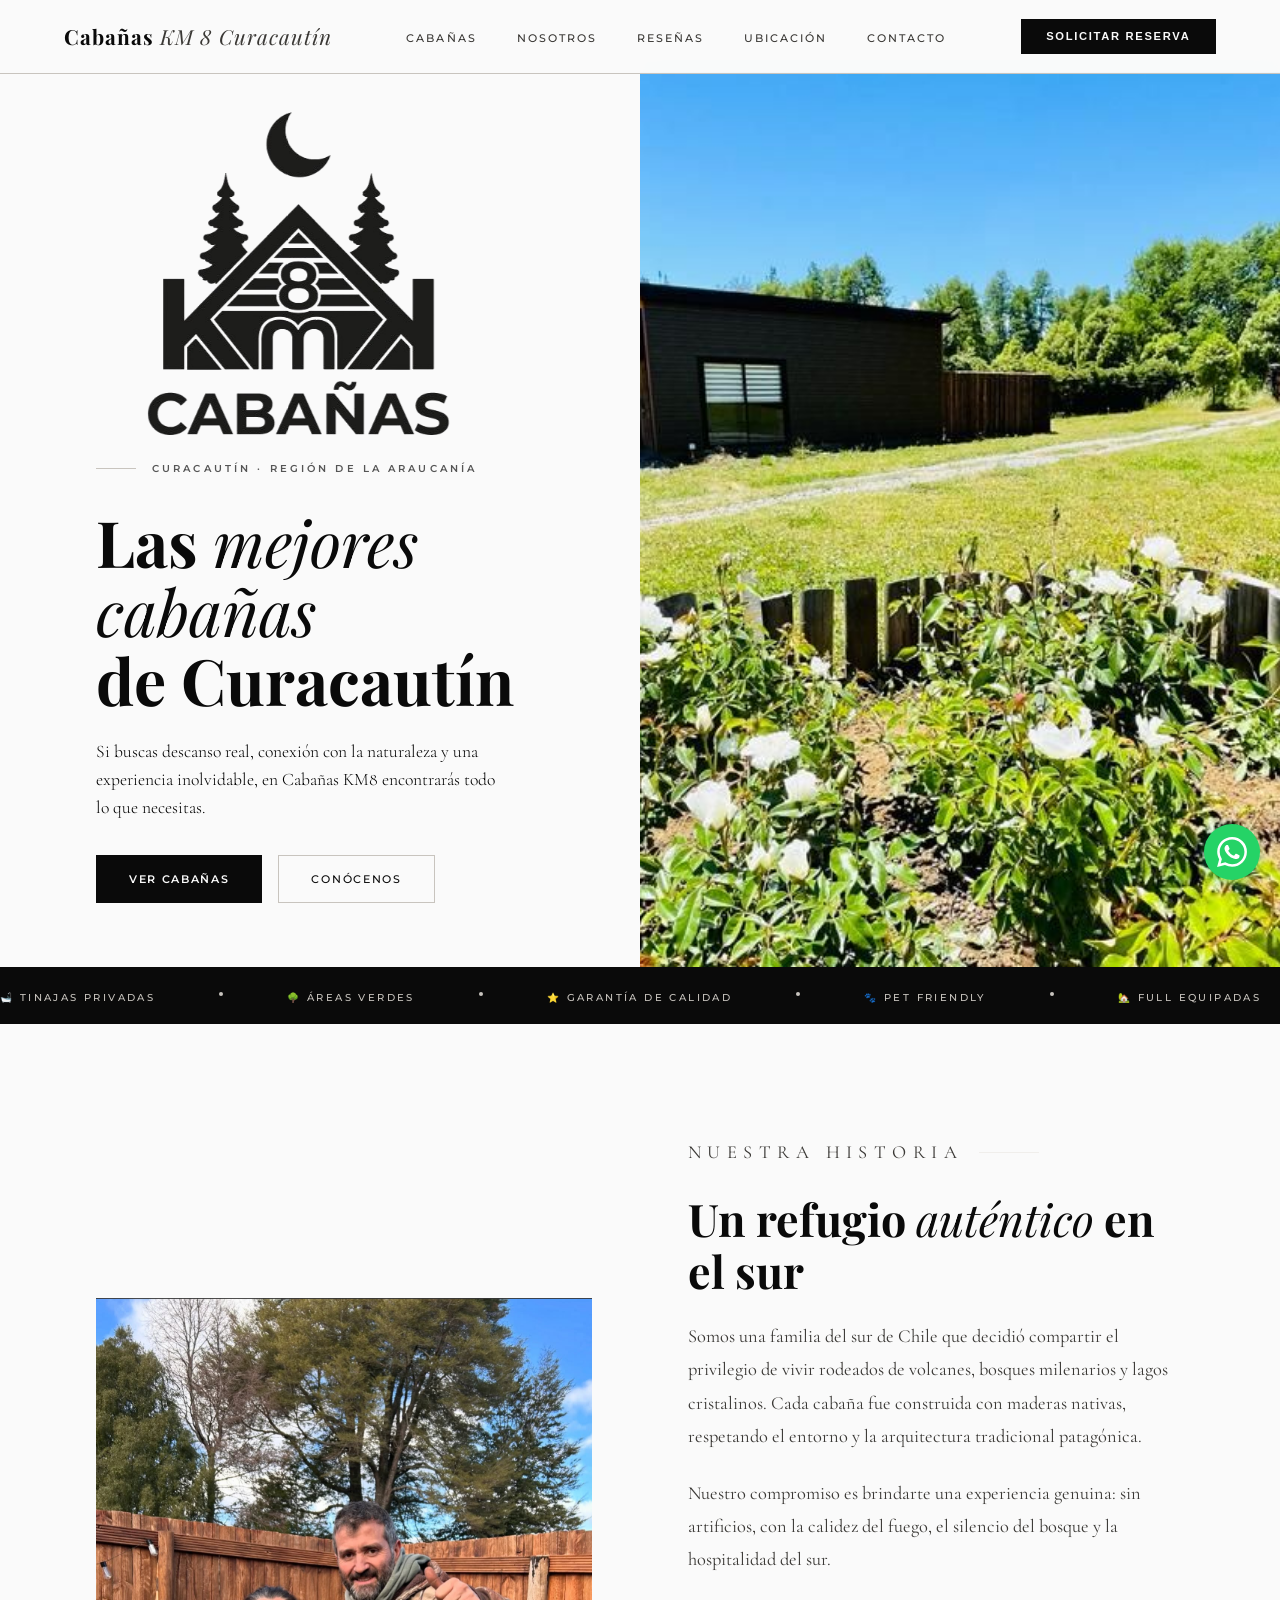
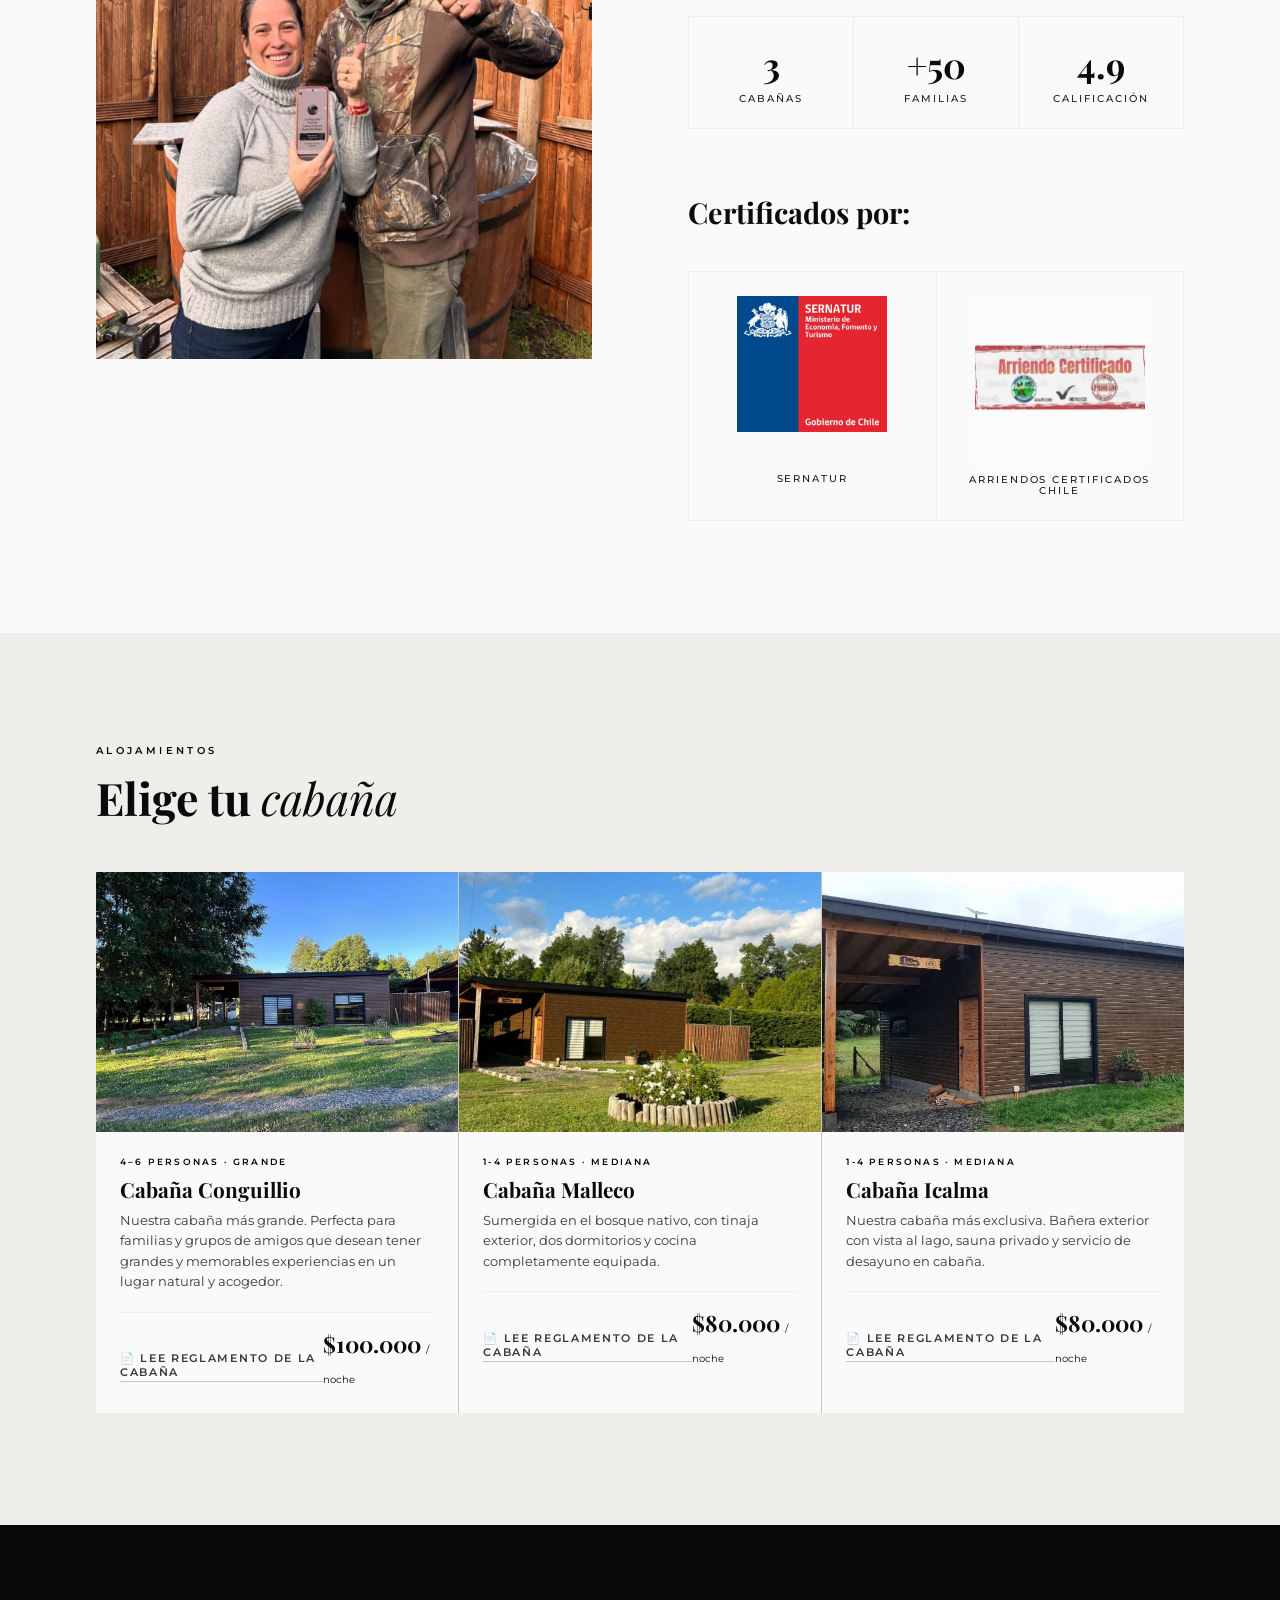
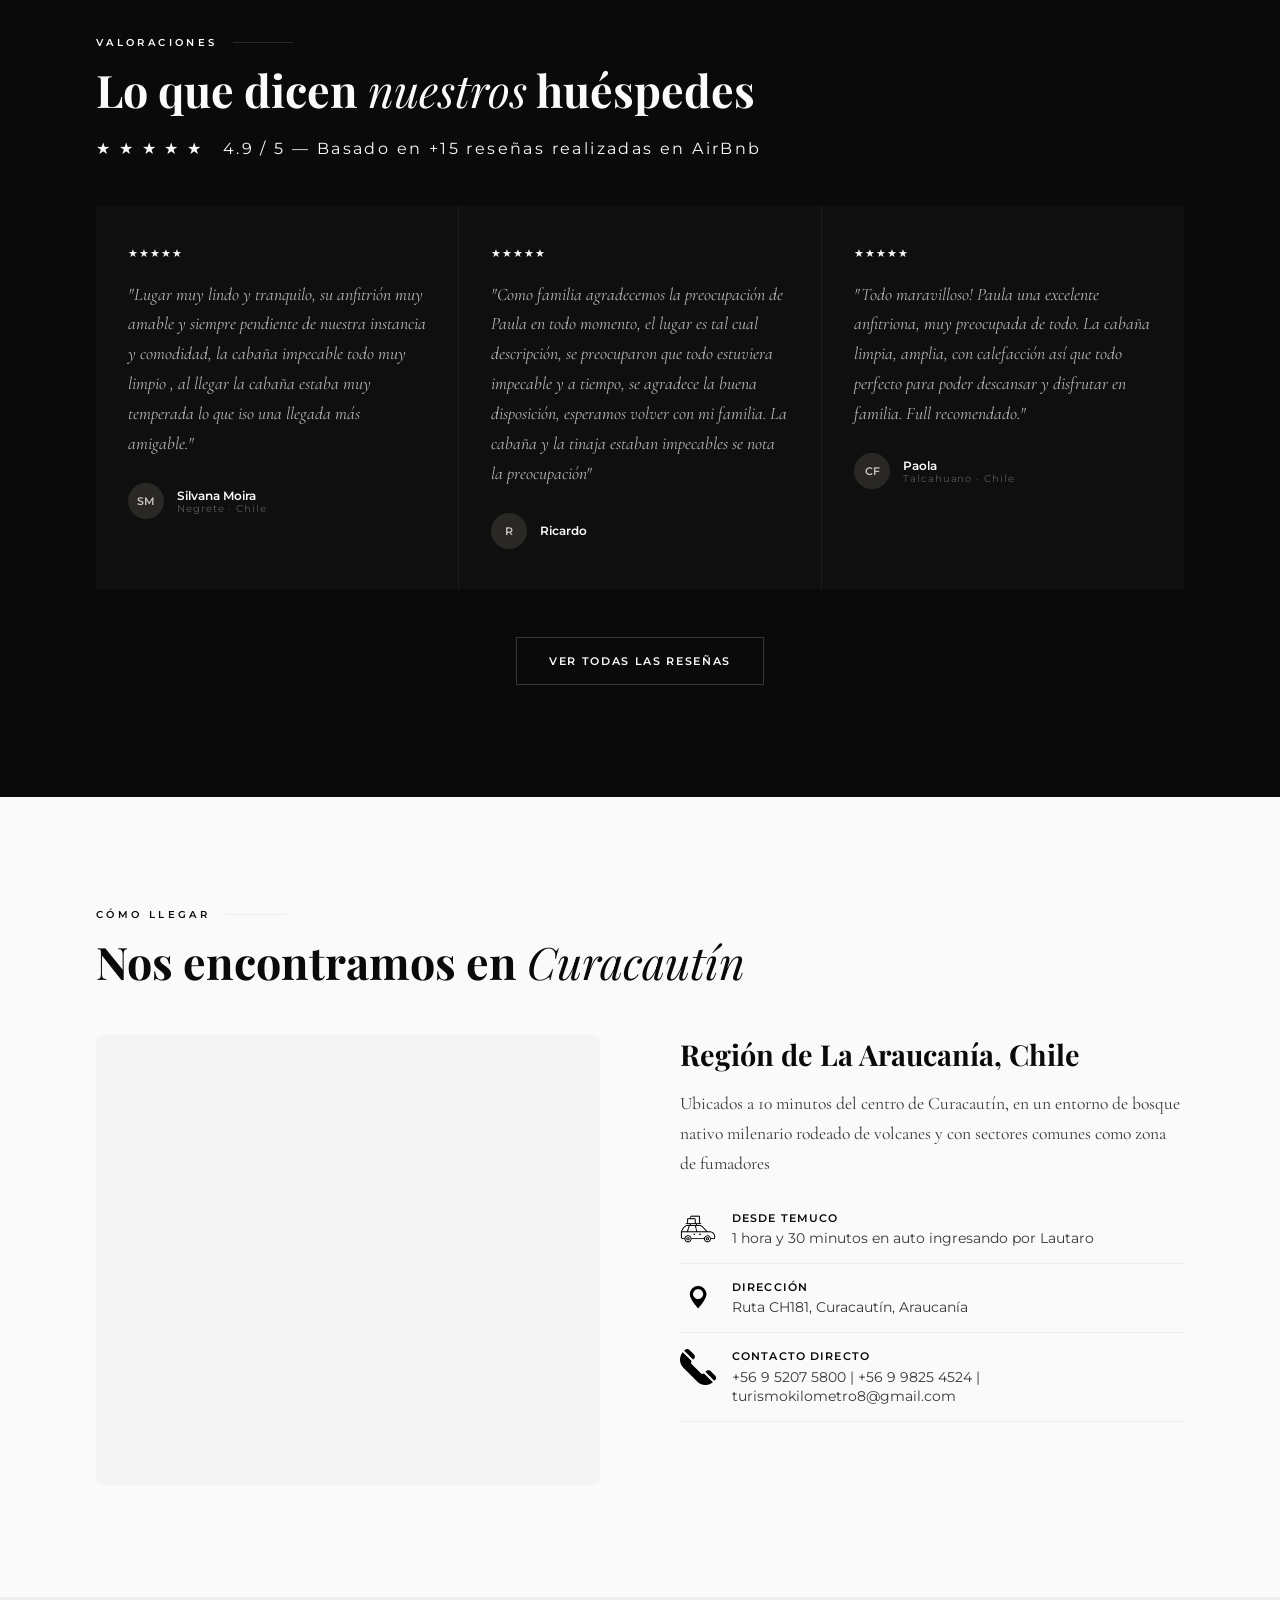
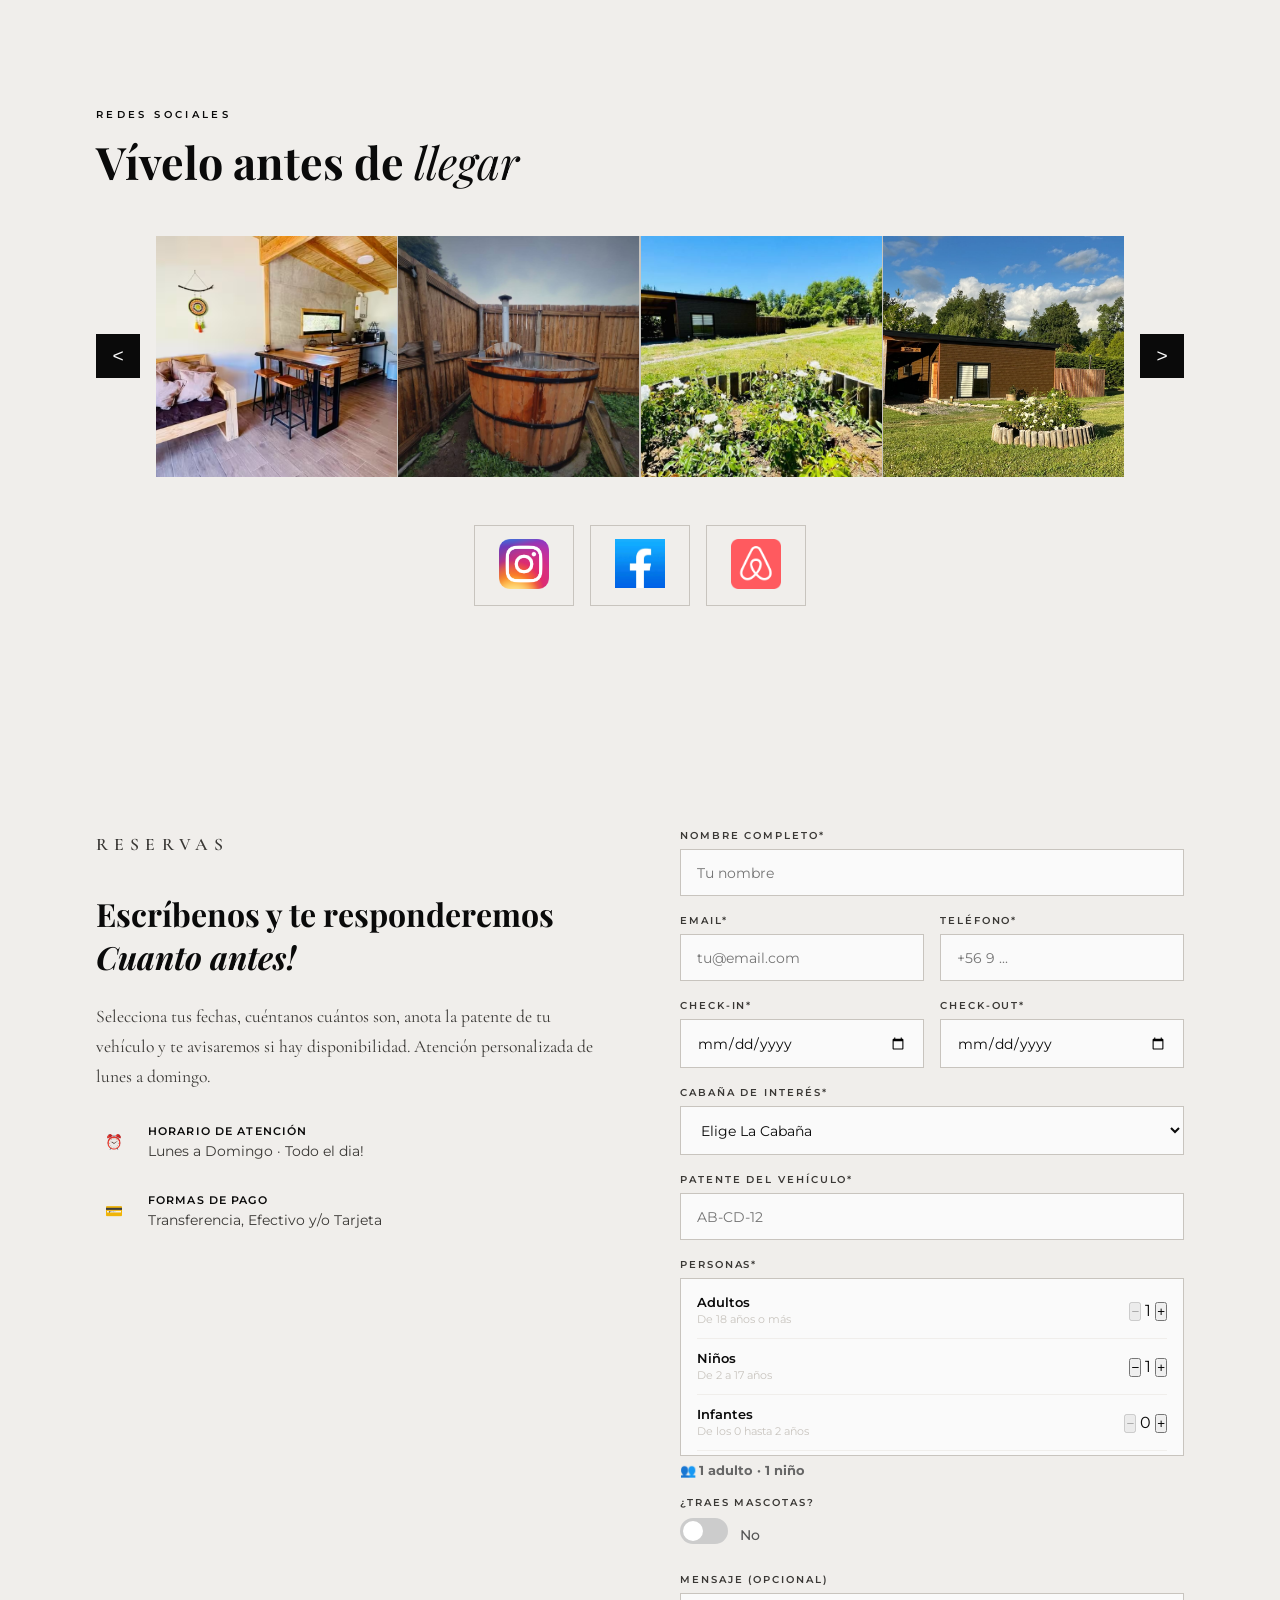
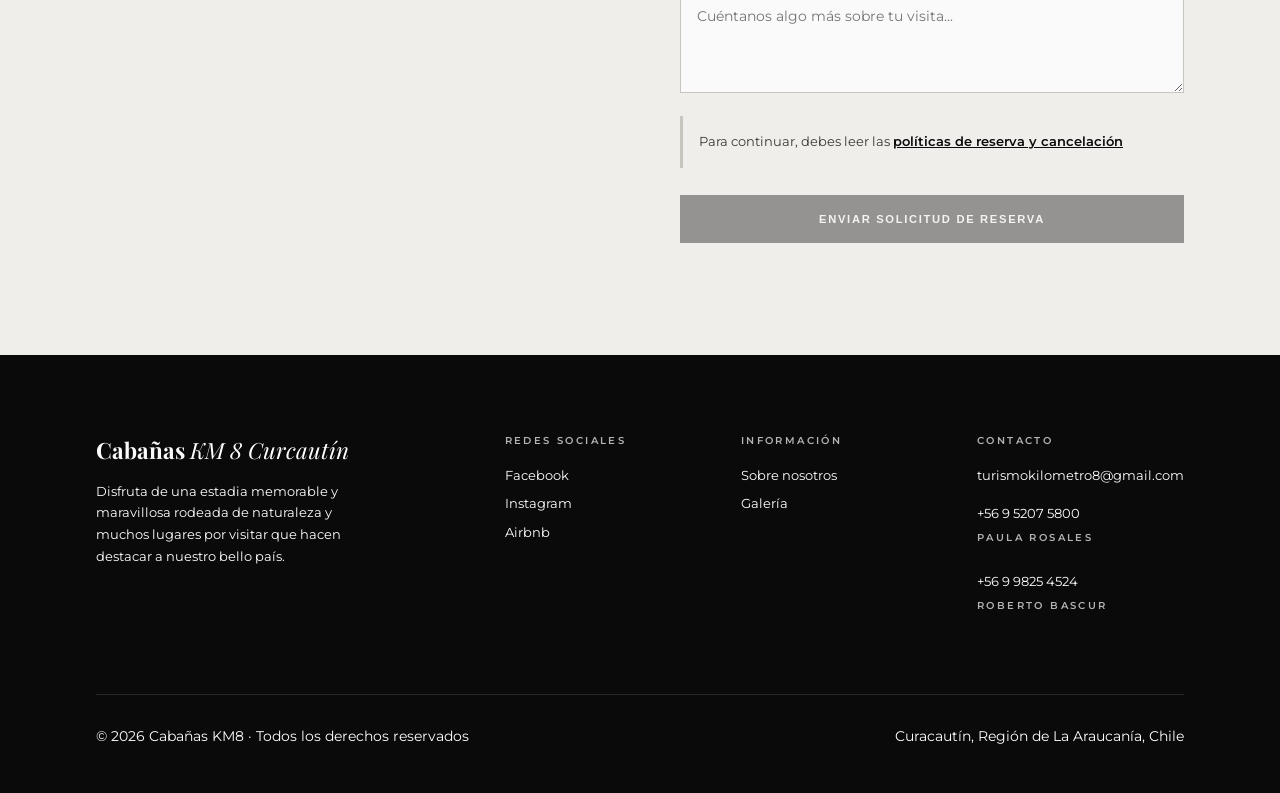
==== commit 28b63a0b: "Agregado y Mejora del Strip, Certificados, funciones de politicas," ====
--- a/Cabañas/vistas/index.html
+++ b/Cabañas/vistas/index.html
@@ -45,17 +45,32 @@
 </section>
 
 <div class="strip">
-  <span class="strip-item">🛁 Tinajas privadas</span>
-  <span class="strip-dot"></span>
-  <span class="strip-item">🌳 Áreas verdes</span>
-  <span class="strip-dot"></span>
-  <span class="strip-item">⭐ Garantía de calidad</span>
-  <span class="strip-dot"></span>
-  <span class="strip-item">🐾 Pet Friendly</span>
-  <span class="strip-dot"></span>
-  <span class="strip-item">🏡 Full equipadas</span>
-  <span class="strip-dot"></span>
-  <span class="strip-item">🏆 Superanfitriones en Airbnb</span>
+  <div class="strip-track">
+    <span class="strip-item">🛁 Tinajas privadas</span>
+    <span class="strip-dot"></span>
+    <span class="strip-item">🌳 Áreas verdes</span>
+    <span class="strip-dot"></span>
+    <span class="strip-item">⭐ Garantía de calidad</span>
+    <span class="strip-dot"></span>
+    <span class="strip-item">🐾 Pet Friendly</span>
+    <span class="strip-dot"></span>
+    <span class="strip-item">🏡 Full equipadas</span>
+    <span class="strip-dot"></span>
+    <span class="strip-item">🏆 Superanfitriones en Airbnb</span>
+    <span class="strip-dot"></span>
+    <span class="strip-item">🛁 Tinajas privadas</span>
+    <span class="strip-dot"></span>
+    <span class="strip-item">🌳 Áreas verdes</span>
+    <span class="strip-dot"></span>
+    <span class="strip-item">⭐ Garantía de calidad</span>
+    <span class="strip-dot"></span>
+    <span class="strip-item">🐾 Pet Friendly</span>
+    <span class="strip-dot"></span>
+    <span class="strip-item">🏡 Full equipadas</span>
+    <span class="strip-dot"></span>
+    <span class="strip-item">🏆 Superanfitriones en Airbnb</span>
+    <span class="strip-dot"></span>
+  </div>
 </div>
 
 
@@ -85,6 +100,17 @@
           <span class="stat-desc">Calificación</span>
         </div>
       </div>
+      <h5 class="title-certi">Certificados por:</h5>
+      <div class="certi-stats">
+        <div class="stat-box">
+          <img src="../assets/Logo-Sernatur.jpg" alt="Sernatour" class="logo-sernatur">
+          <span class="sernatur-desc">Sernatur</span>
+        </div>
+        <div class="stat-box">
+          <img src="../assets/arriendoCertificado.jpg" alt="Arriendos Certificados" class="logo-arriendosCH">
+          <span class="stat-desc">Arriendos Certificados Chile</span>
+        </div>
+      </div>
     </div>
   </div>
 </section>
@@ -241,7 +267,7 @@
   <h2 class="section-title" style="margin-bottom: 3rem;">Vívelo antes de <em>llegar</em></h2>
 
   <div class="gallery-container">
-    <button class="gallery-arrow gallery-arrow-left" onclick="moverGaleria(-1)">&#8592;</button>
+    <button class="gallery-arrow gallery-arrow-left" onclick="moverGaleria(-1)"><</button>
 
     <div class="social-grid" id="galeria">
       <div class="social-post" onclick="abrirLightbox(0)">
@@ -258,7 +284,7 @@
       </div>
     </div>
 
-    <button class="gallery-arrow gallery-arrow-right" onclick="moverGaleria(1)">&#8594;</button>
+    <button class="gallery-arrow gallery-arrow-right" onclick="moverGaleria(1)">></button>
   </div>
 
   
@@ -401,15 +427,16 @@
         <label>Mensaje (opcional)</label>
         <textarea id="mensaje" placeholder="Cuéntanos algo más sobre tu visita..."></textarea>
       </div>
-      <div id="form-error" style="display:none; background:#fef2f2; border-left:3px solid #c0392b; padding:0.8rem 1rem; margin-bottom:1rem; font-size:0.8rem; color:#c0392b;">
-        ⚠️ Por favor completa todos los campos obligatorios antes de continuar.
+      <div id="form-error" class="form-error">
+        Por favor completa todos los campos obligatorios antes de continuar!
       </div>
       <div class="politicas-check">
-  <input type="checkbox" id="acepta-politicas" onchange="toggleBotonReserva()">
-  <label for="acepta-politicas">He leído y acepto las <a href="#" onclick="abrirPoliticas(); return false;">políticas de reserva y cancelación</a></label>
-</div>
-<div id="form-error" style="display:none; background:#fef2f2; border-left:3px solid #c0392b; padding:0.8rem 1rem; margin-bottom:1rem; font-size:0.8rem; color:#c0392b;">
-  ⚠️ Por favor completa todos los campos obligatorios antes de continuar.
+  <label>Para continuar, debes leer las 
+    <a href="#" onclick="abrirPoliticas(); return false;">políticas de reserva y cancelación</a>
+  </label>
+</div>
+<div id="form-error" class="form-error">
+  Por favor completa todos los campos obligatorios antes de continuar!
 </div>
 <button class="form-submit" id="btn-enviar" onclick="enviarReserva()" disabled>Enviar Solicitud de Reserva</button>
     </div>
@@ -518,7 +545,7 @@
   <div class="reserva-exito-modal">
     <span class="reserva-exito-icon">✓</span>
     <p class="reserva-label">Solicitud enviada</p>
-    <h3 class="reserva-titulo">¡Recibimos tu reserva,<br><em>te contactaremos pronto!</em></h3>
+    <h3 class="reserva-titulo">¡Recibimos tu solicitud,<br><em>te contactaremos pronto!</em></h3>
     <p style="font-family:'Cormorant Garamond',serif; font-size:1.1rem; color:var(--gray-dark); margin-bottom:2rem;">
       Mantente atento a tu correo para conocer la respuesta que te daremos en breve. Nos Vemos!
     </p>
--- a/Cabañas/css/style.css
+++ b/Cabañas/css/style.css
@@ -57,12 +57,12 @@
 }
 .hero-left {
   display: flex; flex-direction: column; justify-content: center;
-  padding: 6rem 4rem 6rem 6rem;
+  padding: 1rem 4rem 4rem 6rem;
   background: var(--white);
 }
 .hero-tag {
   font-size: 0.65rem; font-weight: 600; letter-spacing: 0.3em; text-transform: uppercase;
-  color: var(--gray-mid); margin-bottom: 2rem;
+  color: #555; margin-bottom: 2rem;
   display: flex; align-items: center; gap: 1rem;
 }
 .hero-tag::before {
@@ -79,7 +79,7 @@
   font-size: 1.1rem;
   font-weight: 300;
   line-height: 1.6;
-  color: var(--gray-dark);
+  color: #000000;
   max-width: 400px;
   margin-bottom: 2rem;
 }
@@ -166,14 +166,32 @@
 
 /* ── STRIP ── */
 .strip {
-  background: var(--black); color: var(--white);
-  display: flex; align-items: center; justify-content: center;
-  gap: 4rem; padding: 1.2rem 4rem; overflow-x: auto;
-}
+  background: var(--black);
+  color: var(--white);
+  overflow: hidden;
+  white-space: nowrap;
+  padding: 1.2rem 0;
+}
+
+.strip-track {
+  display: inline-flex;
+  gap: 4rem;
+  animation: marquee 25s linear infinite;
+}
+
+.strip:hover .strip-track {
+  animation-play-state: paused;
+}
+
+@keyframes marquee {
+  0%   { transform: translateX(0); }
+  100% { transform: translateX(-50%); }
+}
+
 .strip-item {
   font-size: 0.6rem; font-weight: 500; letter-spacing: 0.25em; text-transform: uppercase;
-  color: var(--gray-mid); white-space: nowrap;
-  display: flex; align-items: center; gap: 1rem;
+  color: var(--gray-mid); white-space: nowrap; 
+  display: inline-flex; align-items: center; gap: 1rem;
 }
 .strip-dot { width: 4px; height: 4px; background: var(--gray-mid); border-radius: 50%; }
 
@@ -260,9 +278,36 @@
   font-family: 'Playfair Display', serif;
   font-size: 2.2rem; font-weight: 700; color: var(--black); display: block;
 }
+
+.title-certi{
+  margin-top: 4rem;
+  font-size: 1.8rem;
+  font-family: 'Playfair Display';
+}
+
+.certi-stats {
+  display: grid; grid-template-columns: repeat(2, 1fr);
+  gap: 1px; background: var(--gray-light); margin-top: 2.5rem;
+  border: 1px solid var(--gray-light);
+}
+
+.logo-sernatur {
+  width: 150px;
+}
+
+.logo-arriendosCH {
+  width: 170px;
+}
+
+
 .stat-desc {
   font-size: 0.6rem; font-weight: 500; letter-spacing: 0.2em; text-transform: uppercase;
-  color: var(--gray-mid); margin-top: 0.3rem; display: block;
+  color: #1e1e1e; margin-top: 0.3rem; display: block;
+}
+
+.sernatur-desc {
+  font-size: 0.6rem; font-weight: 500; letter-spacing: 0.2em; text-transform: uppercase;
+  color: #1e1e1e; margin-top: 2.3rem; display: block;
 }
 
 /* ── CABAÑAS ── */
@@ -293,7 +338,7 @@
 .cabana-info { padding: 1.5rem; }
 .cabana-tag {
   font-size: 0.55rem; font-weight: 600; letter-spacing: 0.25em; text-transform: uppercase;
-  color: var(--gray-mid); margin-bottom: 0.5rem;
+  color: #000000; margin-bottom: 0.5rem;
 }
 .cabana-name {
   font-family: 'Playfair Display', serif;
@@ -385,8 +430,9 @@
   padding-bottom: 1rem; border-bottom: 0.5px solid var(--gray-light);
 }
 .location-icon {
-  width: 36px; height: 36px; background: var(--gray-light);
-  display: flex; align-items: center; justify-content: center;
+  width: 36px; height: 36px; background:#ffffff;
+  display: flex; align-items: center; justify-content: center; 
+  mix-blend-mode: multiply;
   font-size: 0.9rem; flex-shrink: 0;
 }
 .location-item-text strong {
@@ -618,8 +664,11 @@
 @media (max-width: 900px) {
   nav { padding: 1rem 1.5rem; }
   .nav-links { display: none; }
-  .hero { grid-template-columns: 1fr; }
-  .hero-right { min-height: 350px; }
+  .hero { 
+    grid-template-columns: 1fr;
+    min-height: unset;
+  }
+  .hero-right { min-height: 350px; max-height: 350px; overflow: hidden; }
   .hero-left { padding: 4rem 2rem; }
   .section { padding: 5rem 2rem; }
   .about-grid, .location-grid, .contact-grid { grid-template-columns: 1fr; }
@@ -627,7 +676,12 @@
   .social-grid { grid-template-columns: repeat(2, 1fr); }
   .footer-grid { grid-template-columns: 1fr 1fr; }
   footer { padding: 3rem 2rem 2rem; }
-  .strip { gap: 2rem; }
+  .strip { 
+    padding: 0.6rem 0;
+    position: relative;
+    z-index: 2;
+  }
+  .strip-item { font-size: 0.55rem; }
 }
 
 .hero-logo {
@@ -1225,8 +1279,8 @@
 .politicas-body { margin-top: 1.5rem; }
 .politicas-intro {
   font-family: 'Cormorant Garamond', serif;
-  font-size: 1.1rem; line-height: 1.7;
-  color: var(--gray-dark); margin-bottom: 1.5rem;
+  font-size: 4rem; line-height: 4;
+  color: #000000; margin-bottom: 1.5rem;
   padding-bottom: 1.5rem;
   border-bottom: 0.5px solid var(--gray-light);
 }
@@ -1273,4 +1327,14 @@
 }
 .form-submit:disabled {
   opacity: 0.4; cursor: not-allowed;
+}
+
+.form-error{
+  display:none; 
+  background:#fef2f2; 
+  border-left:3px solid #c0392b; 
+  padding:0.8rem 1rem; 
+  margin-bottom:1rem; 
+  font-size:0.8rem; 
+  color:#c0392b;
 }
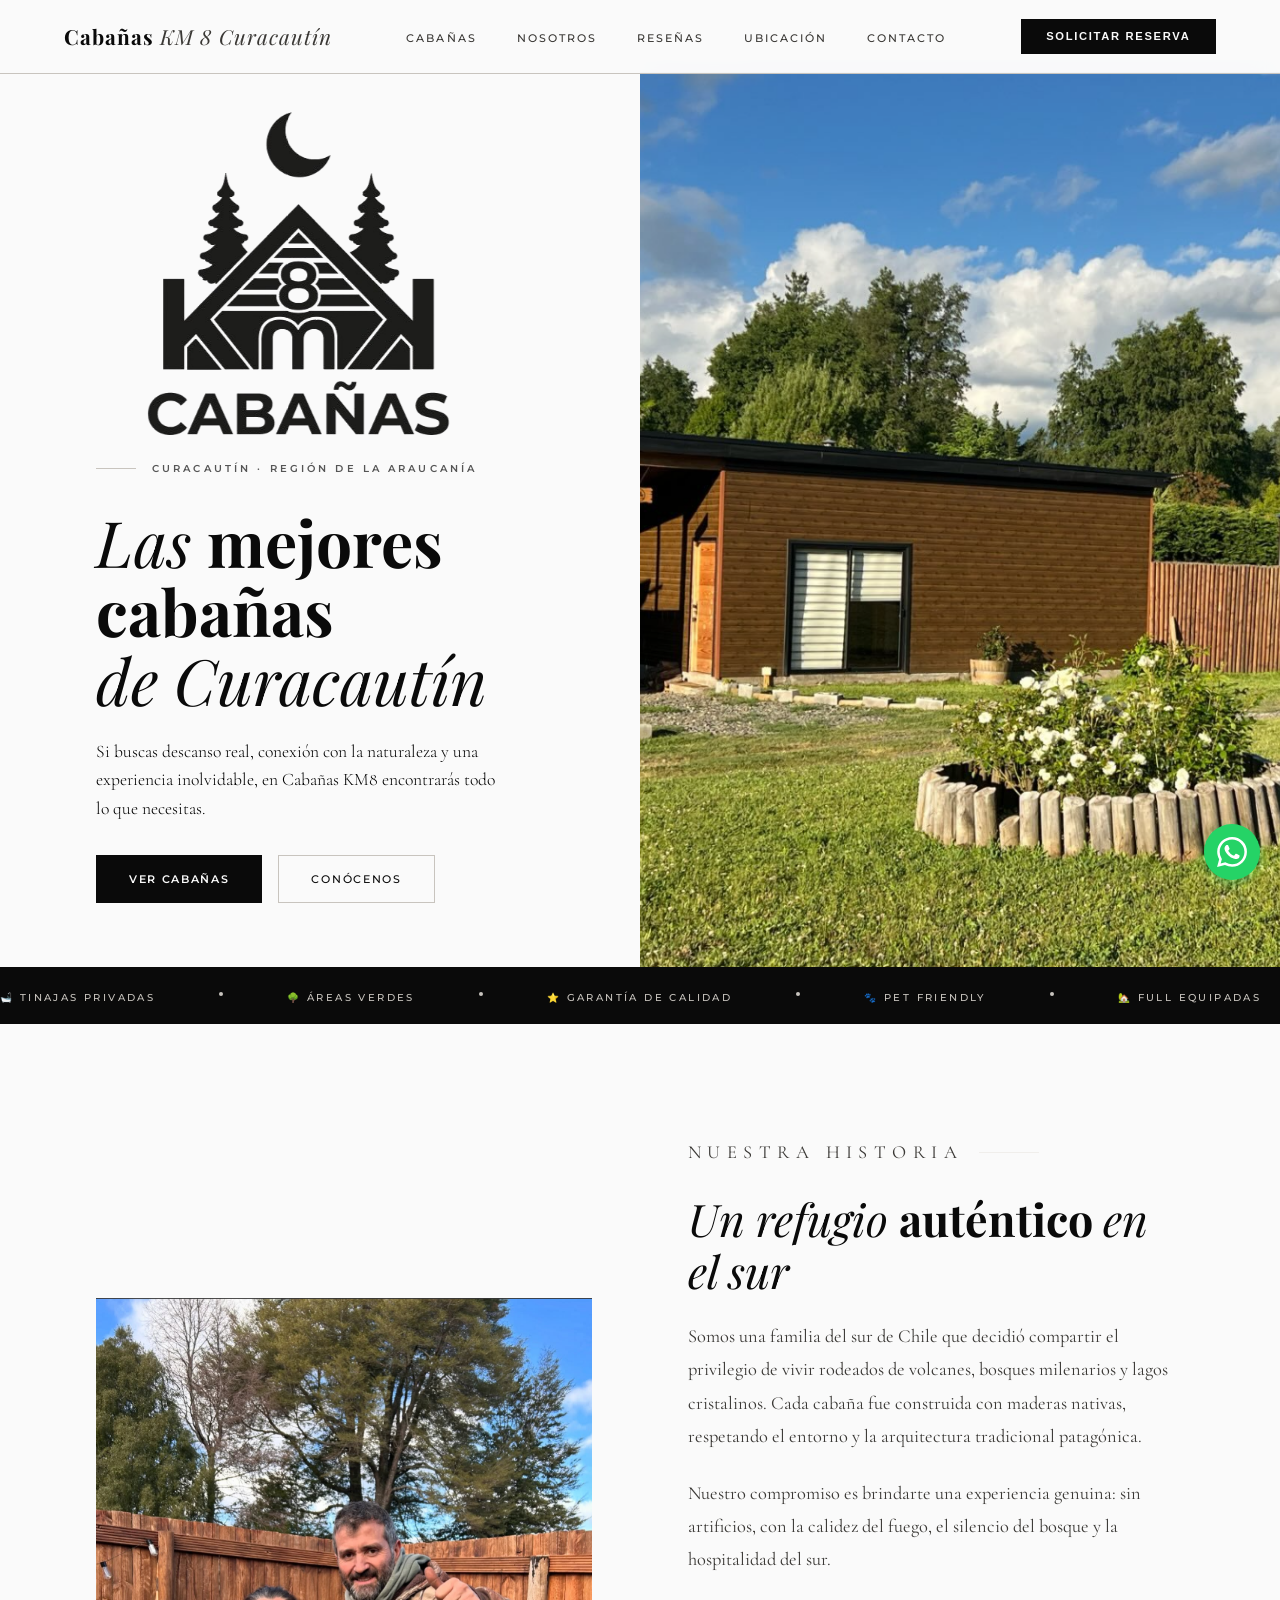
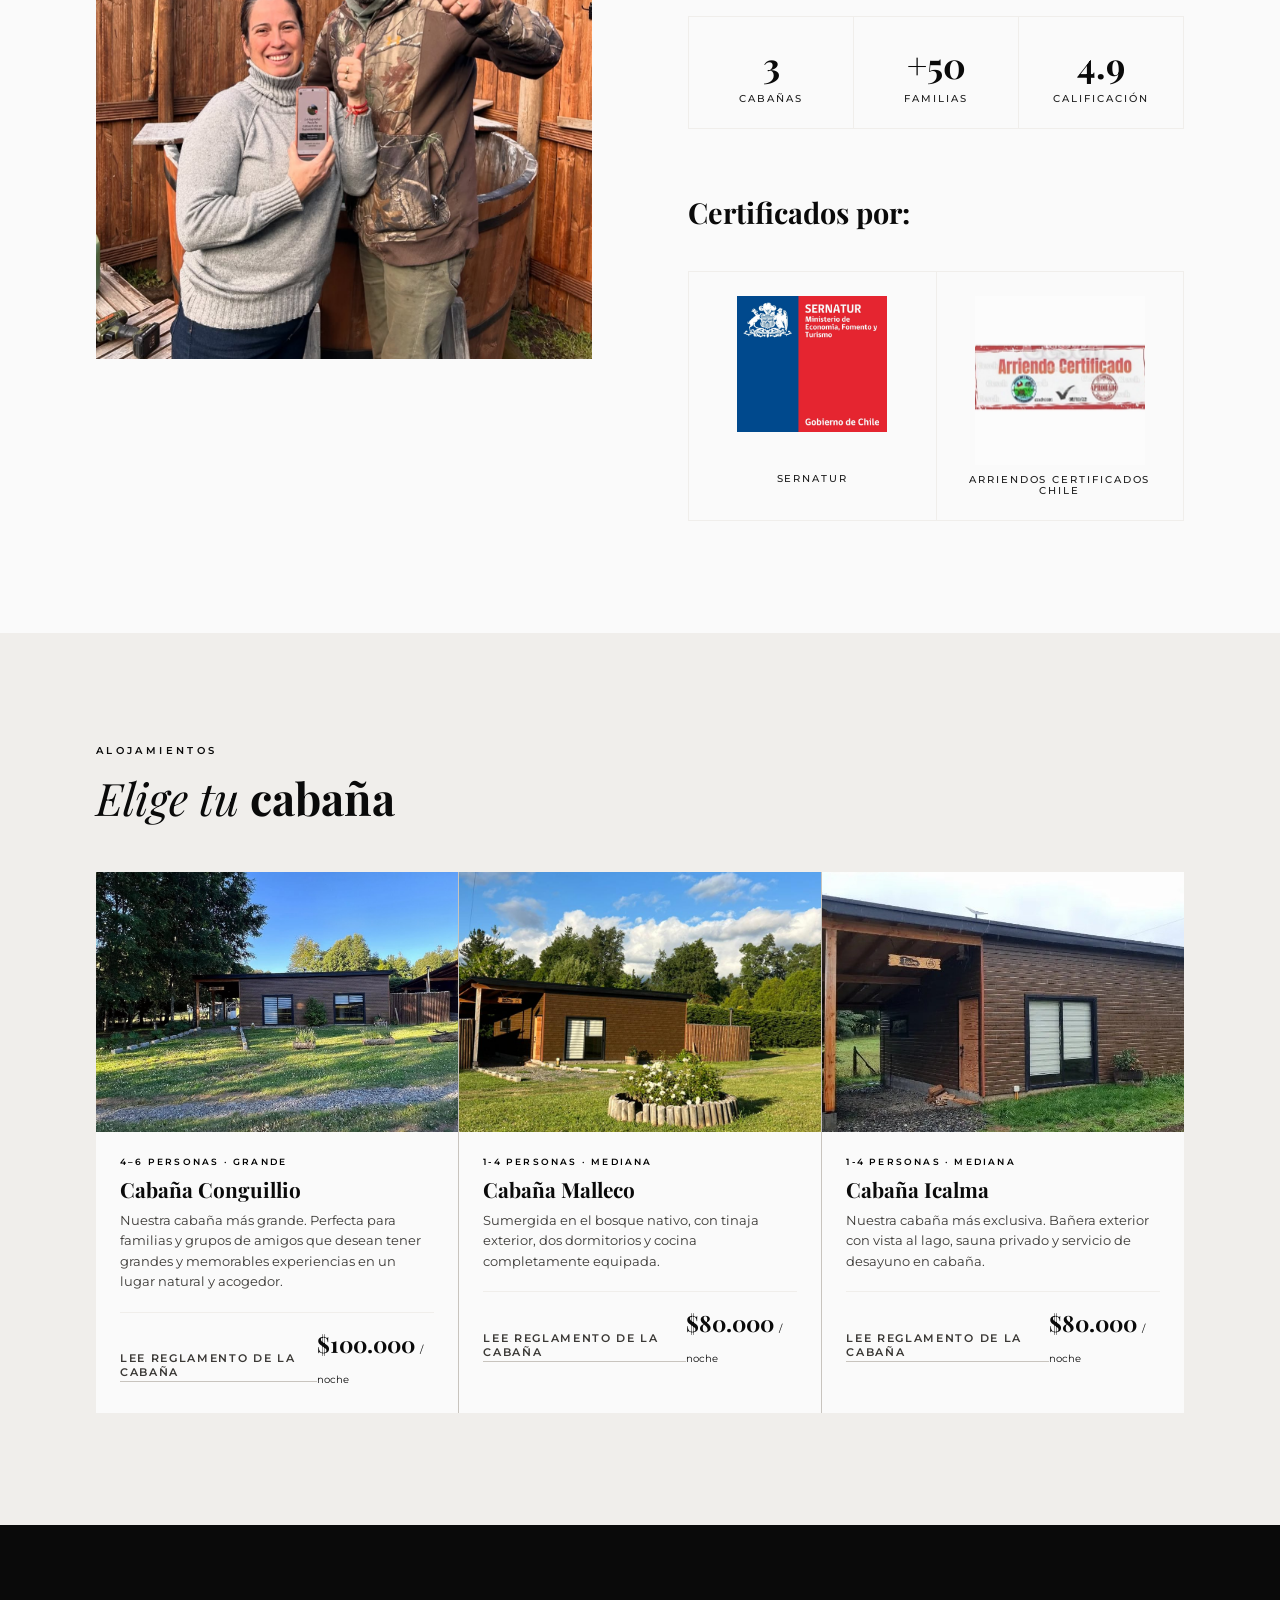
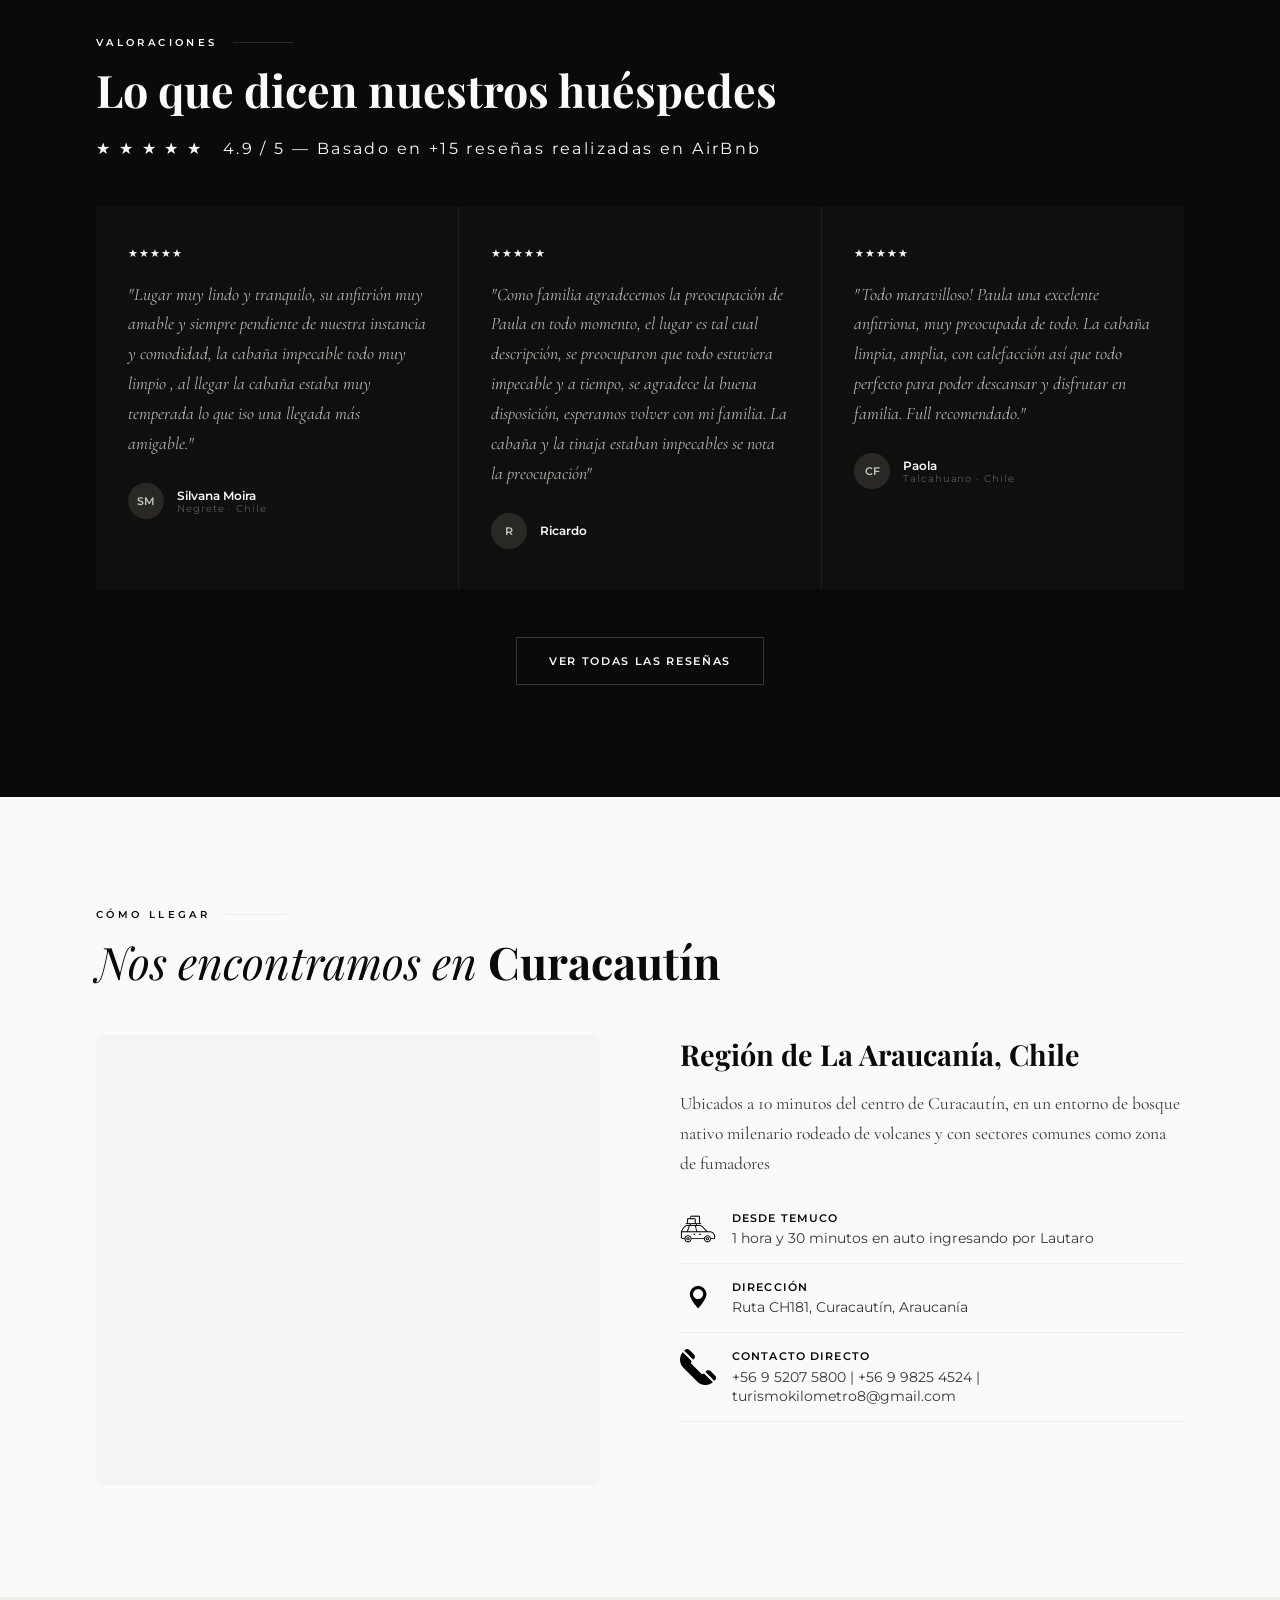
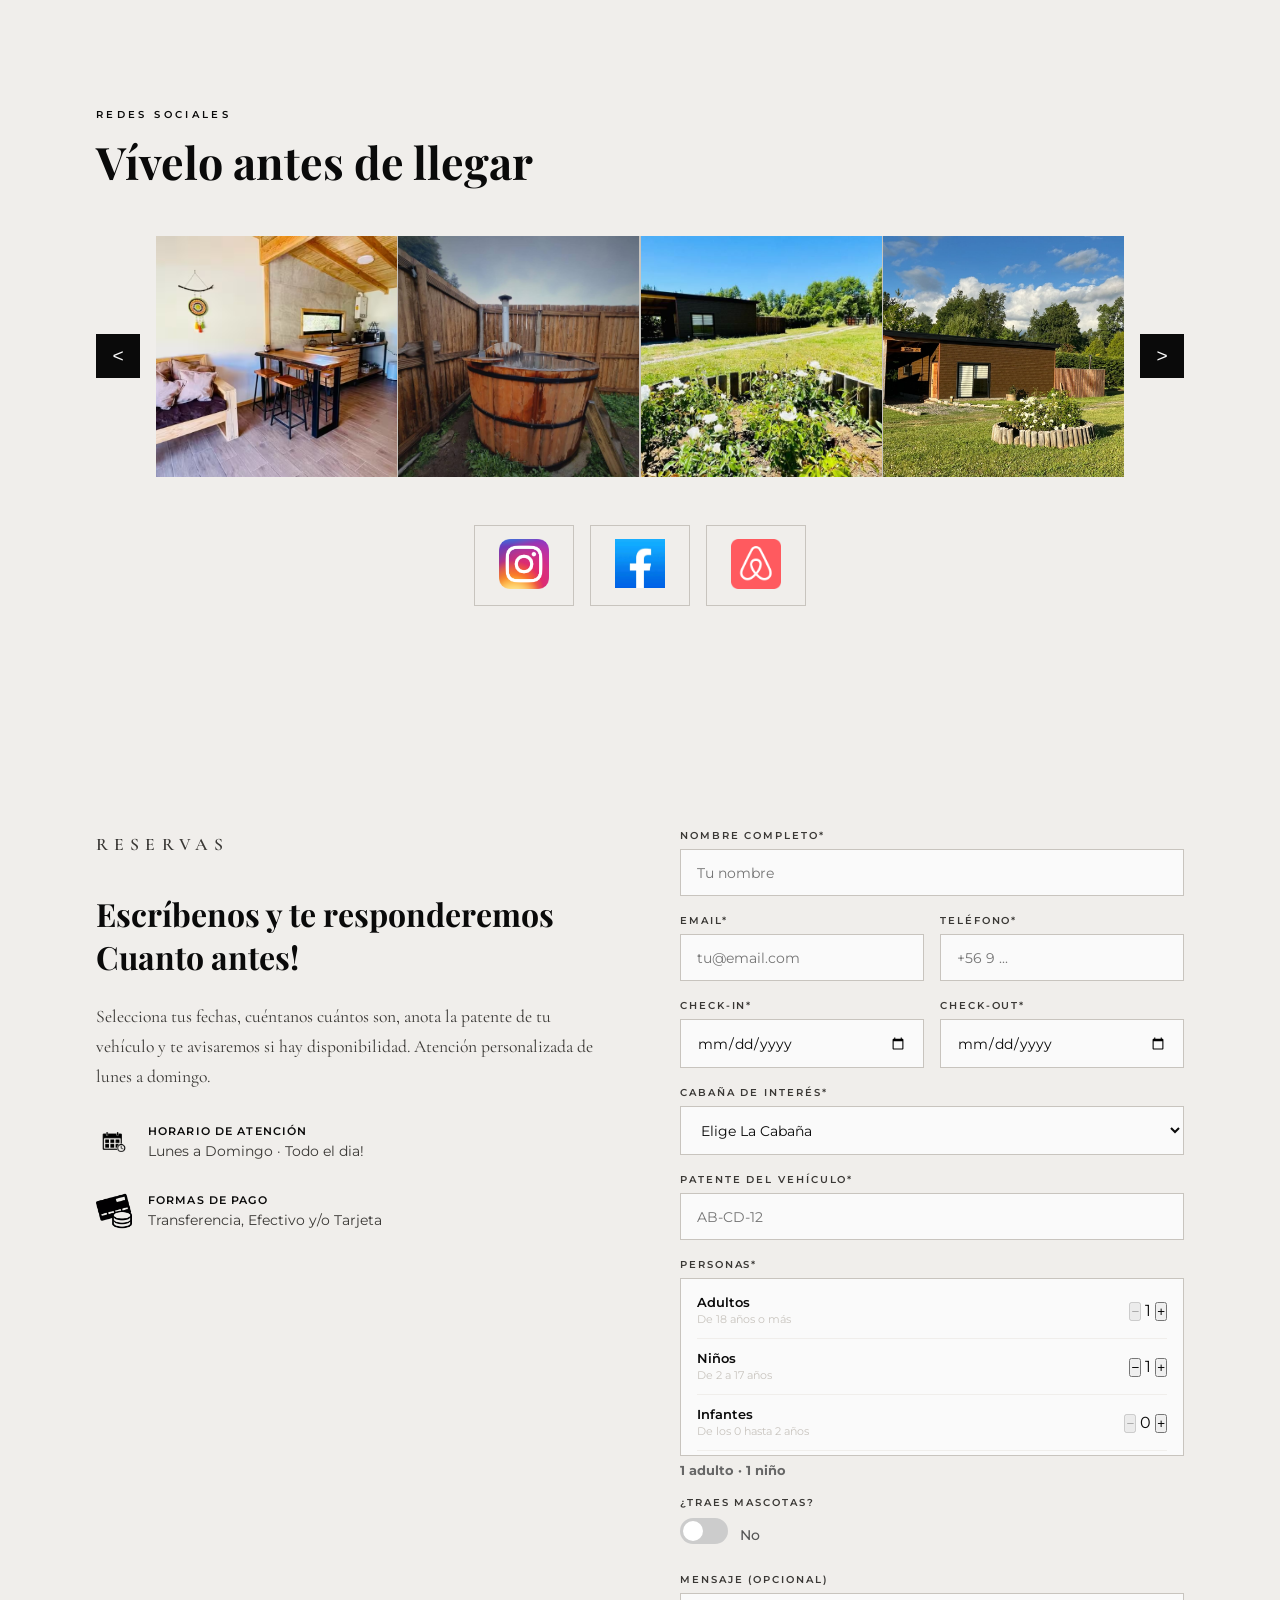
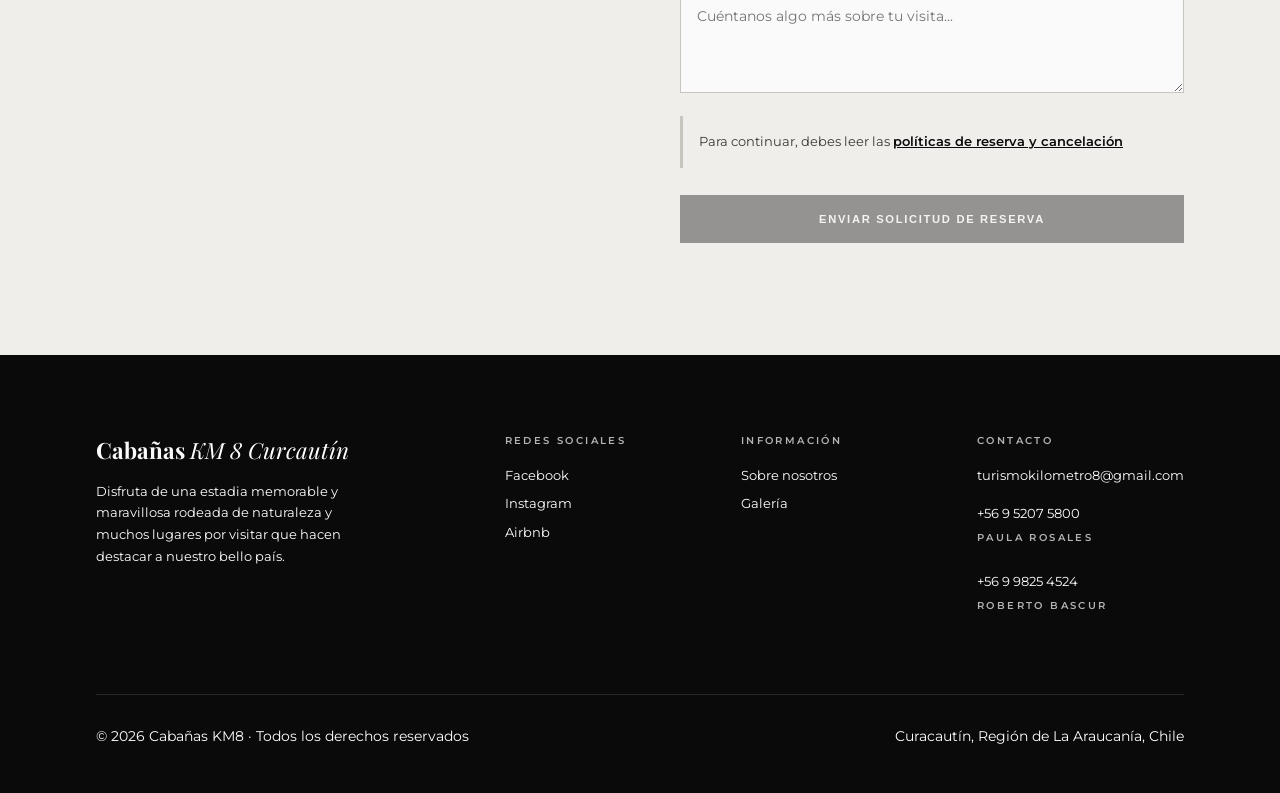
==== commit 7203b8c0: "Arreglos en diseño" ====
--- a/Cabañas/vistas/index.html
+++ b/Cabañas/vistas/index.html
@@ -27,7 +27,7 @@
   <div class="hero-left">
     <img src="../assets/kabanas-removebg-preview.png" alt="Cabañas KM8" class="hero-logo fade-in">
     <p class="hero-tag fade-in">Curacautín · Región De La Araucanía</p>
-    <h1 class="hero-title fade-in">Las <em>mejores cabañas </em><br>de Curacautín </h1>
+    <h1 class="hero-title fade-in"><em>Las </em>mejores cabañas<em><br>de Curacautín</em></h1>
     <p class="hero-sub fade-in">Si buscas descanso real, conexión con la naturaleza y una experiencia inolvidable, en Cabañas KM8 encontrarás todo lo que necesitas.</p>
     <div class="hero-actions fade-in">
       <a href="#cabanas" class="btn-primary">Ver Cabañas</a>
@@ -83,7 +83,7 @@
     </div>
     <div class="about-text">
       <p class="section-label">Nuestra historia</p>
-      <h2 class="section-title">Un refugio <em>auténtico</em> en el sur</h2>
+      <h2 class="section-title"><em>Un refugio </em>auténtico <em>en el sur</em></h2>
       <p>Somos una familia del sur de Chile que decidió compartir el privilegio de vivir rodeados de volcanes, bosques milenarios y lagos cristalinos. Cada cabaña fue construida con maderas nativas, respetando el entorno y la arquitectura tradicional patagónica.</p>
       <p>Nuestro compromiso es brindarte una experiencia genuina: sin artificios, con la calidez del fuego, el silencio del bosque y la hospitalidad del sur.</p>
       <div class="about-stats">
@@ -118,7 +118,7 @@
 <!-- Elegir Cabañas -->
 <section class="section cabanas" id="cabanas">
   <p class="section-label">Alojamientos</p>
-  <h2 class="section-title" style="margin-bottom: 3rem;">Elige tu <em>cabaña</em></h2>
+  <h2 class="section-title" style="margin-bottom: 3rem;"><em>Elige tu </em>cabaña</h2>
   <div class="cabanas-grid">
 
     <div class="cabana-card" onclick="abrirModal('conguillio')">
@@ -131,7 +131,7 @@
         <p class="cabana-desc">Nuestra cabaña más grande. Perfecta para familias y grupos de amigos que desean tener grandes y memorables experiencias en un lugar natural y acogedor.</p>
         <div class="cabana-footer">
           <a class="modal-reglamento" id="modal-reglamento" href="../assets/NORMAS.pdf" target="_blank">
-            📄 Lee reglamento de la cabaña
+            Lee reglamento de la cabaña
           </a>
           <div class="cabana-price">$100.000 <span>/ noche</span></div>
         </div>
@@ -148,7 +148,7 @@
         <p class="cabana-desc">Sumergida en el bosque nativo, con tinaja exterior, dos dormitorios y cocina completamente equipada.</p>
         <div class="cabana-footer">
           <a class="modal-reglamento" id="modal-reglamento" href="../assets/NORMAS.pdf" target="_blank">
-            📄 Lee reglamento de la cabaña
+            Lee reglamento de la cabaña
           </a>
           <div class="cabana-price">$80.000 <span>/ noche</span></div>
         </div>
@@ -165,7 +165,7 @@
         <p class="cabana-desc">Nuestra cabaña más exclusiva. Bañera exterior con vista al lago, sauna privado y servicio de desayuno en cabaña.</p>
         <div class="cabana-footer">
             <a class="modal-reglamento" id="modal-reglamento" href="../assets/NORMAS.pdf" target="_blank">
-              📄 Lee reglamento de la cabaña
+              Lee reglamento de la cabaña
             </a>
           <div class="cabana-price">$80.000 <span>/ noche</span></div>
         </div>
@@ -178,7 +178,7 @@
 <!-- Valoraciones del servicio -->
 <section class="section reviews" id="valoraciones">
   <p class="section-label">Valoraciones</p>
-  <h2 class="section-title">Lo que dicen <em>nuestros</em> huéspedes</h2>
+  <h2 class="section-title">Lo que dicen nuestros huéspedes</h2>
   <p class="stars">★ ★ ★ ★ ★ &nbsp; 4.9 / 5 — Basado en +15 reseñas realizadas en AirBnb</p>
 
   <div class="reviews-grid">
@@ -226,7 +226,7 @@
 <!-- Como llegar -->
 <section class="section location" id="ubicacion">
   <p class="section-label">Cómo llegar</p>
-  <h2 class="section-title" style="margin-bottom: 3rem;">Nos encontramos en <em>Curacautín</em></h2>
+  <h2 class="section-title" style="margin-bottom: 3rem;"><em>Nos encontramos en </em>Curacautín</h2>
   <div class="location-grid">
     <div class="map-container">
       <iframe src="https://www.google.com/maps/embed?pb=!1m18!1m12!1m3!1d10519.120368974105!2d-71.94389431499158!3d-38.38708180537367!2m3!1f0!2f0!3f0!3m2!1i1024!2i768!4f13.1!3m3!1m2!1s0x966ca7d475ec1775%3A0x926b54f29ee06085!2sCaba%C3%B1as%20Km8%20Curacaut%C3%ADn!5e0!3m2!1ses-419!2scl!4v1776573455851!5m2!1ses-419!2scl" width="600" height="450" style="border:0;" allowfullscreen="" loading="lazy" referrerpolicy="no-referrer-when-downgrade"></iframe>
@@ -264,7 +264,7 @@
 <!-- Fotos y Redes Sociales -->
 <section class="section social" id="redes">
   <p class="section-label">Redes sociales</p>
-  <h2 class="section-title" style="margin-bottom: 3rem;">Vívelo antes de <em>llegar</em></h2>
+  <h2 class="section-title" style="margin-bottom: 3rem;">Vívelo antes de llegar</h2>
 
   <div class="gallery-container">
     <button class="gallery-arrow gallery-arrow-left" onclick="moverGaleria(-1)"><</button>
@@ -306,18 +306,18 @@
   <div class="contact-grid">
     <div class="contact-info">
       <p class="section-label">Reservas</p>
-      <h3>Escríbenos y te responderemos<br><em style="font-family:'Playfair Display',serif;font-style:italic;">Cuanto antes!</em></h3>
+      <h3>Escríbenos y te responderemos<br style="font-family:'Playfair Display',serif;font-style:italic;">Cuanto antes!</h3>
       <p>Selecciona tus fechas, cuéntanos cuántos son, anota la patente de tu vehículo y te avisaremos si hay disponibilidad. Atención personalizada de lunes a domingo.</p>
       <div class="location-details">
         <div class="location-item">
-          <div class="location-icon">⏰</div>
+          <div class="location-icon"><img src="../assets/horarios.png" alt="Icono Horarios" class="location-icon"></div>
           <div class="location-item-text">
             <strong>Horario de atención</strong>
             <span>Lunes a Domingo · Todo el dia!</span>
           </div>
         </div>
         <div class="location-item">
-          <div class="location-icon">💳</div>
+          <div class="location-icon"><img src="../assets/pagosss.png" alt="Icono Pagos" class="location-icon"></div>
           <div class="location-item-text">
             <strong>Formas de pago</strong>
             <span>Transferencia, Efectivo y/o Tarjeta</span>
@@ -401,7 +401,7 @@
           </div>
           <p id="max-warn" style="display:none; font-size:12px; color:#c0392b; margin-top:8px;">Capacidad máxima de 6 personas por cabaña</p>
         </div>
-        <div id="resumen-personas" style="font-size:13px; color:#666; margin-top:6px;">👥 <strong id="resumen-texto">1 adulto</strong></div>
+        <div id="resumen-personas" style="font-size:13px; color:#666; margin-top:6px;"><strong id="resumen-texto">1 adulto</strong></div>
         <input type="hidden" id="personas-hidden" name="personas">
       </div>
       <div class="form-group mascotas-section">
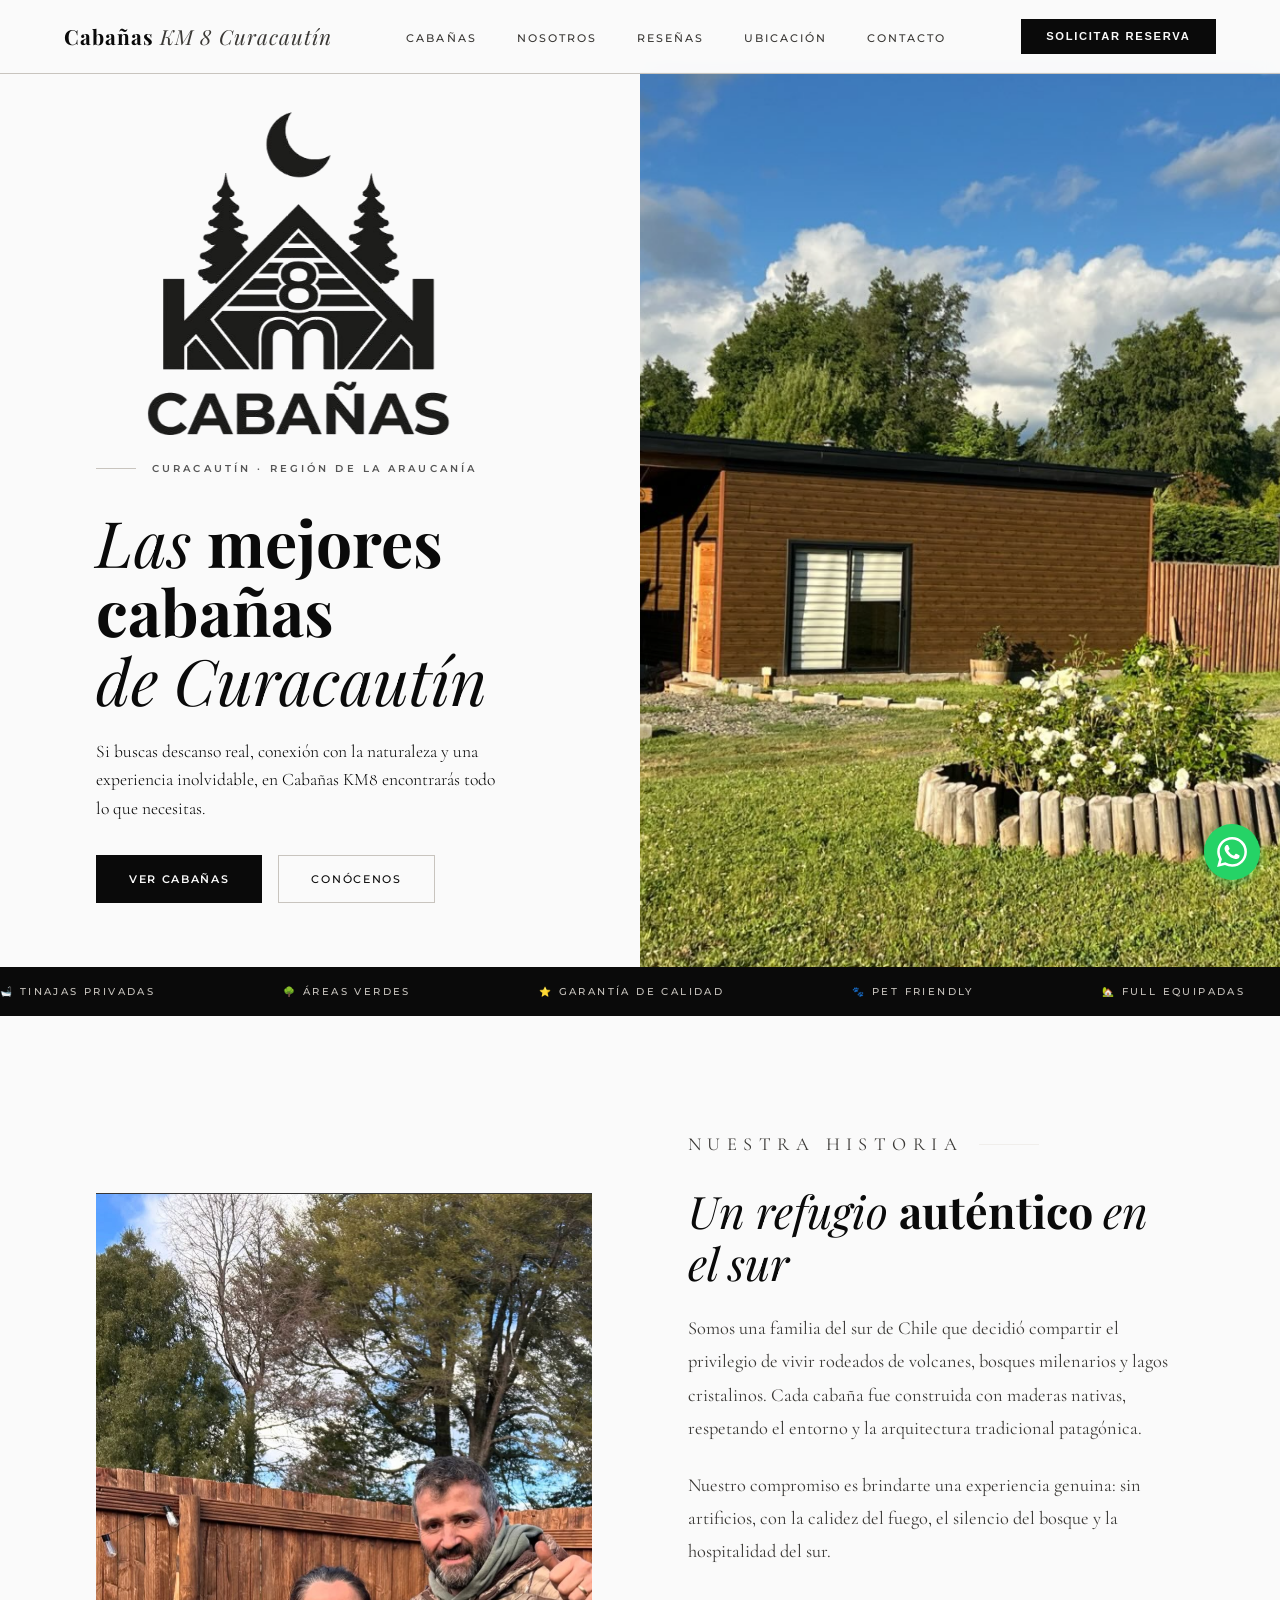
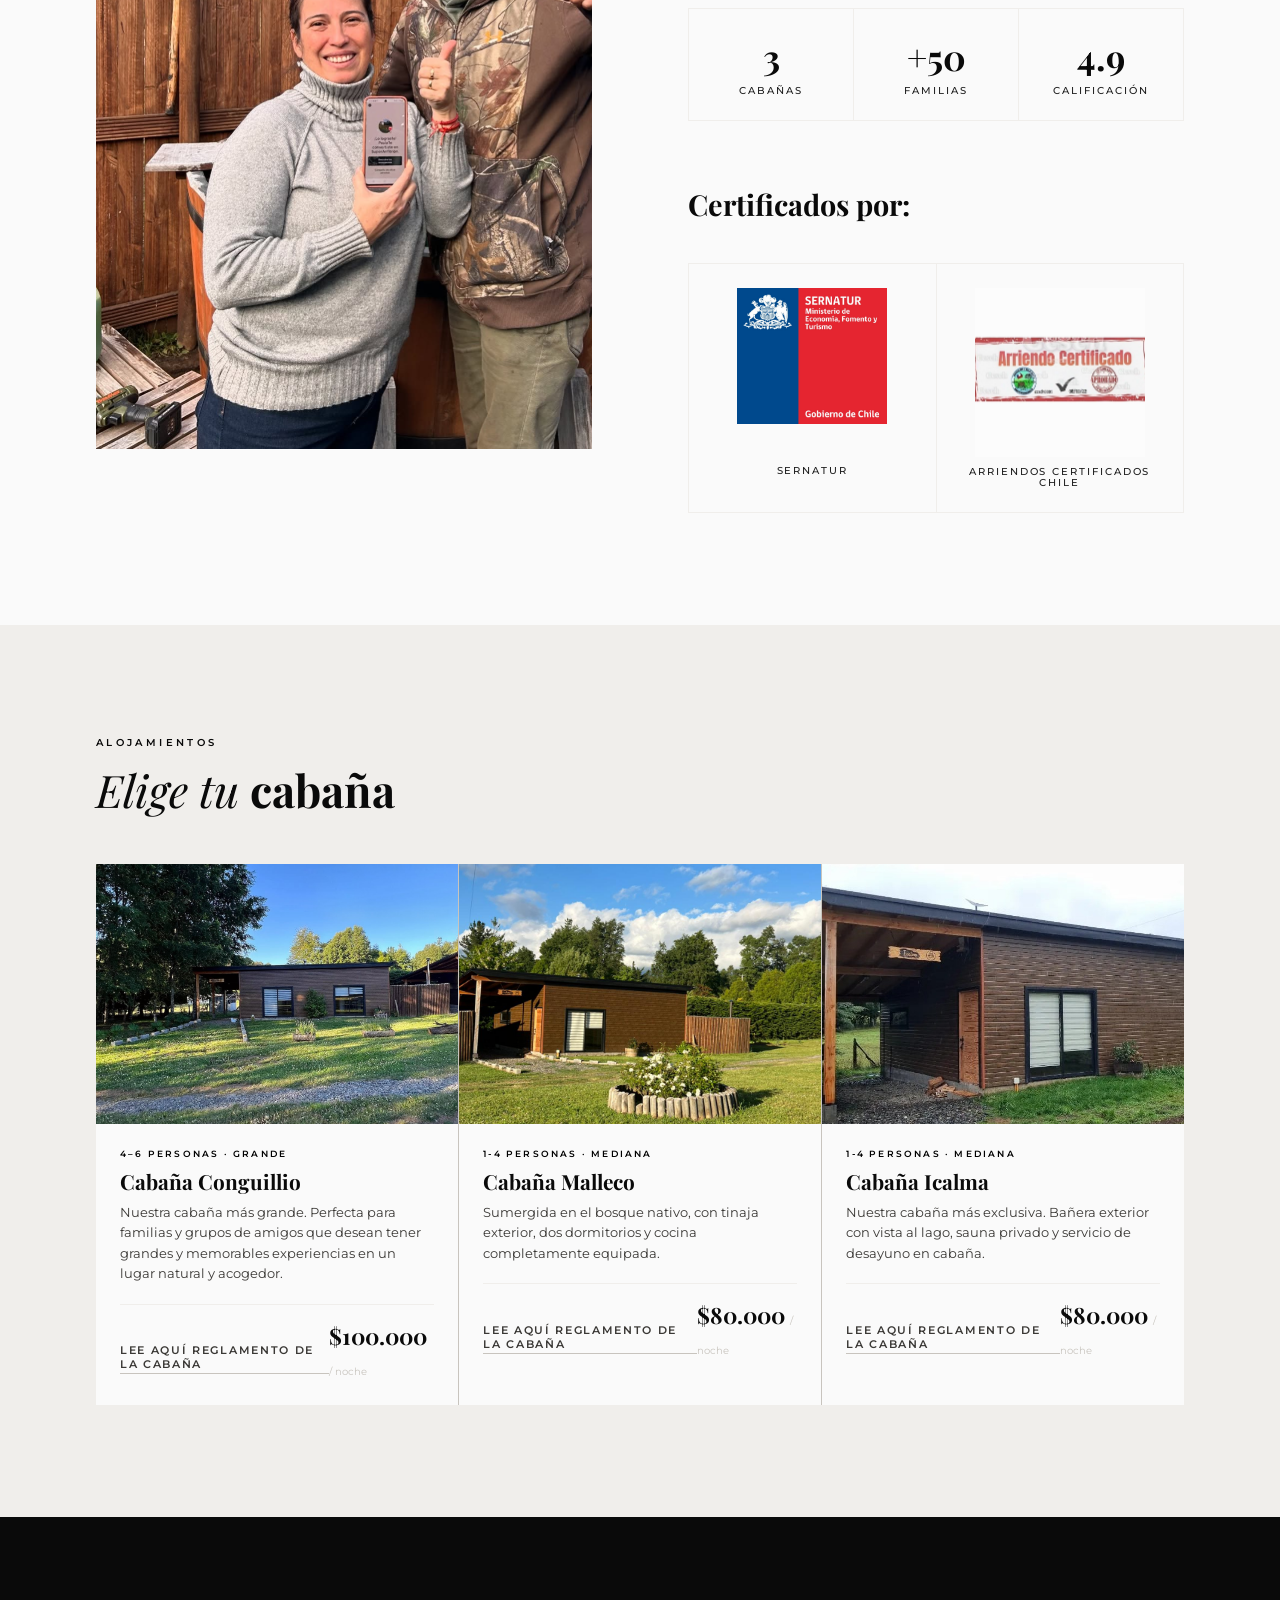
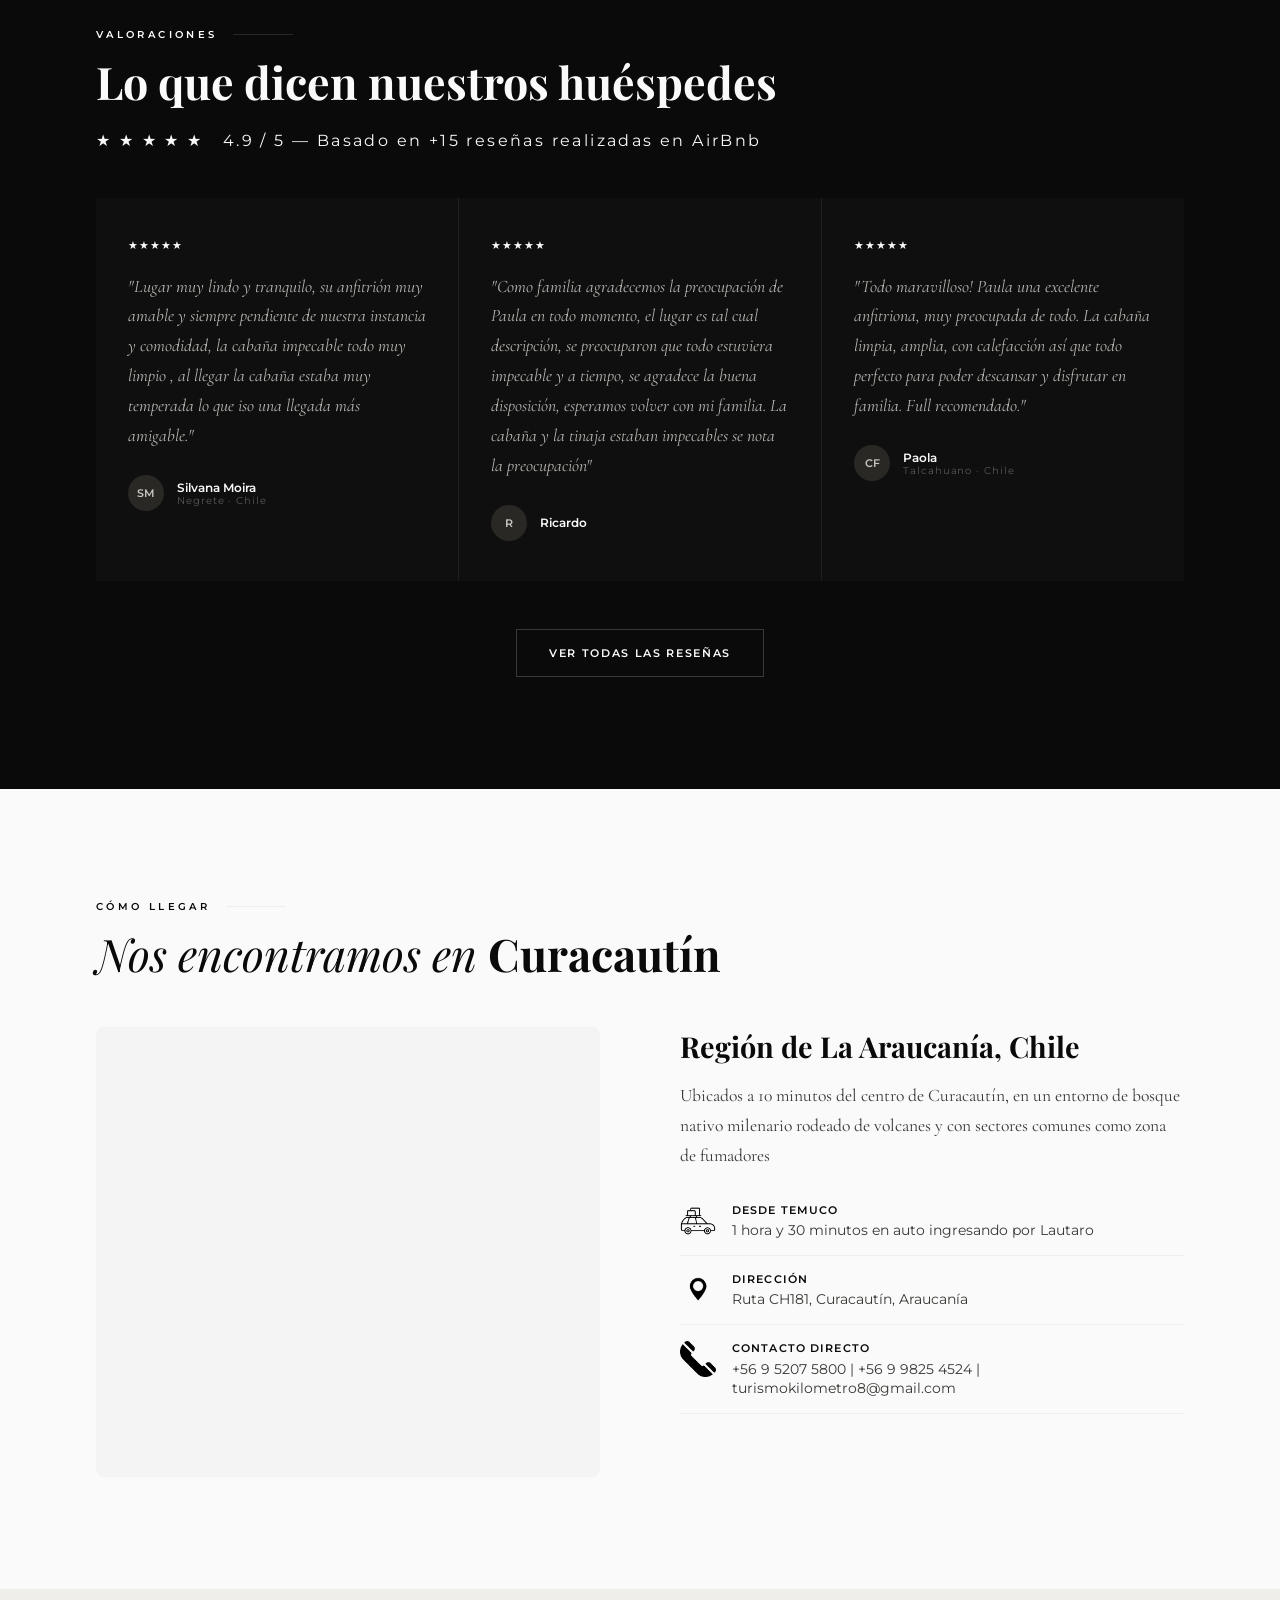
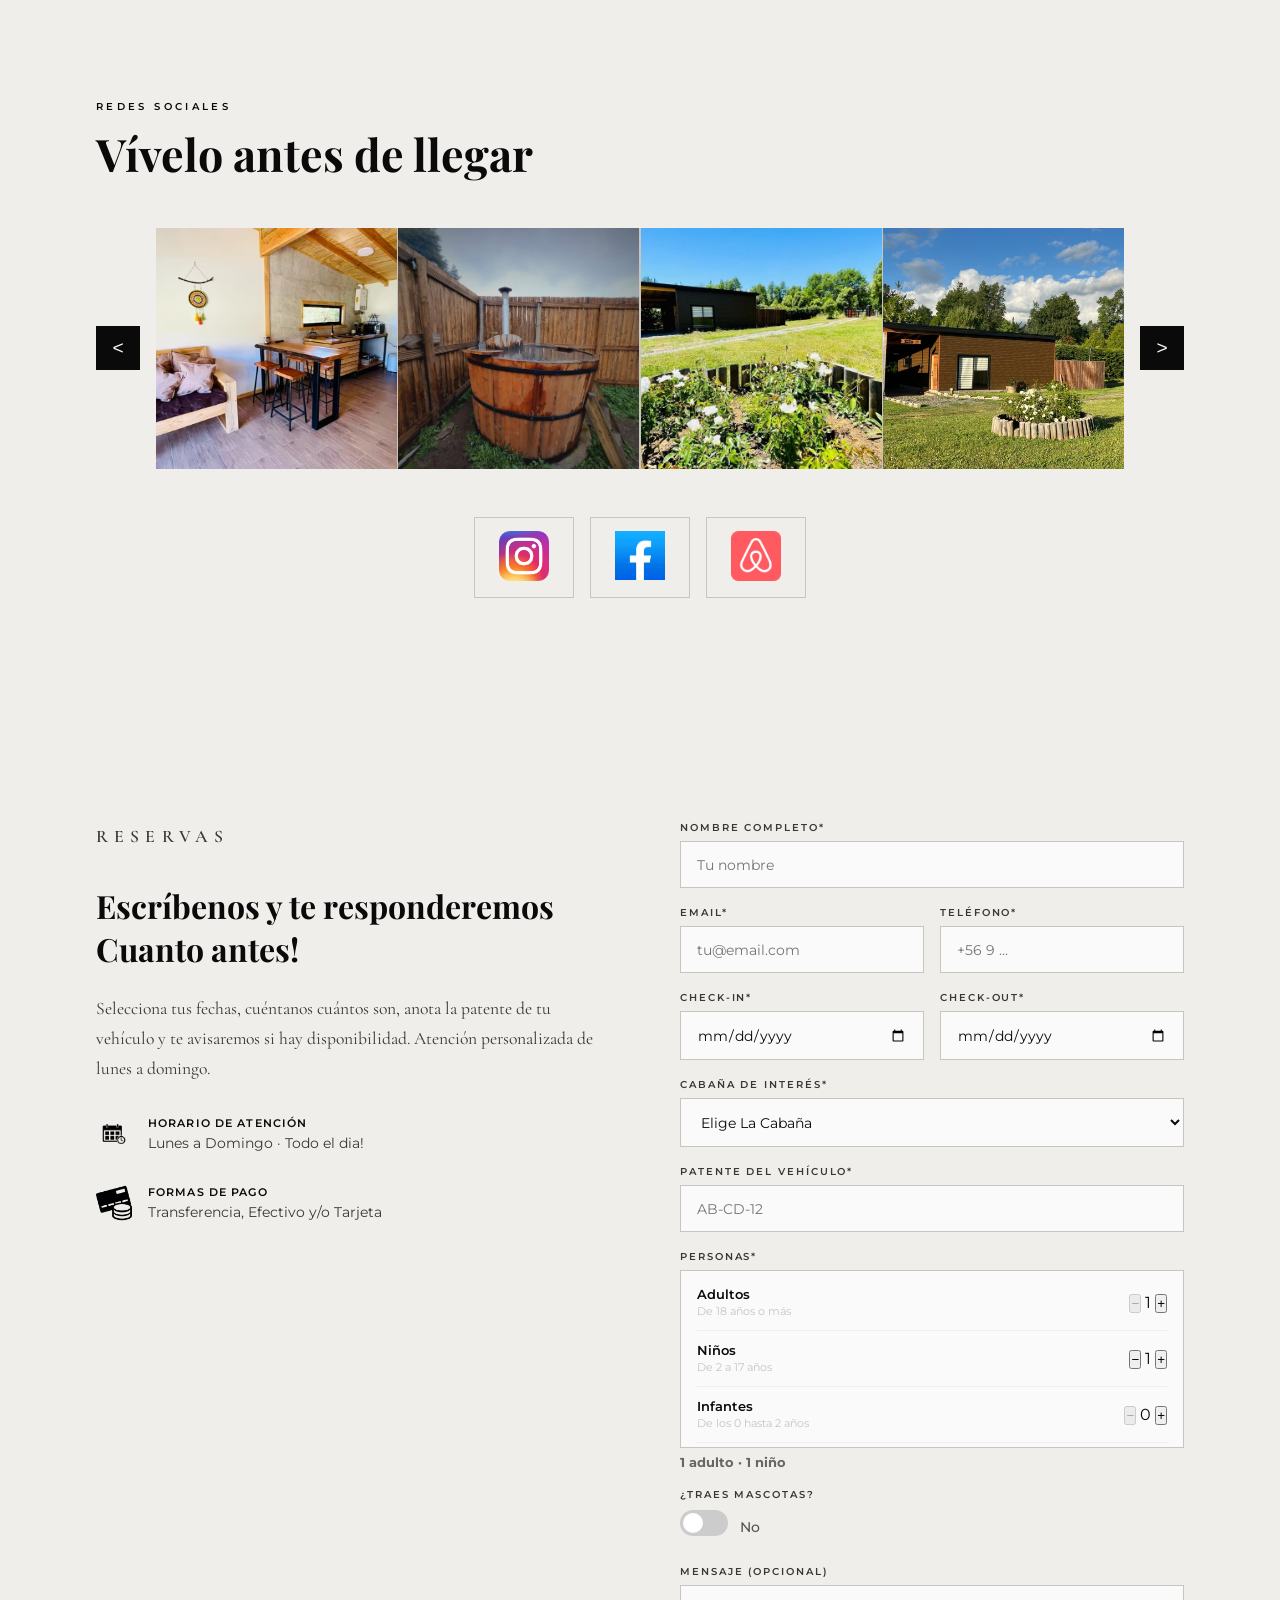
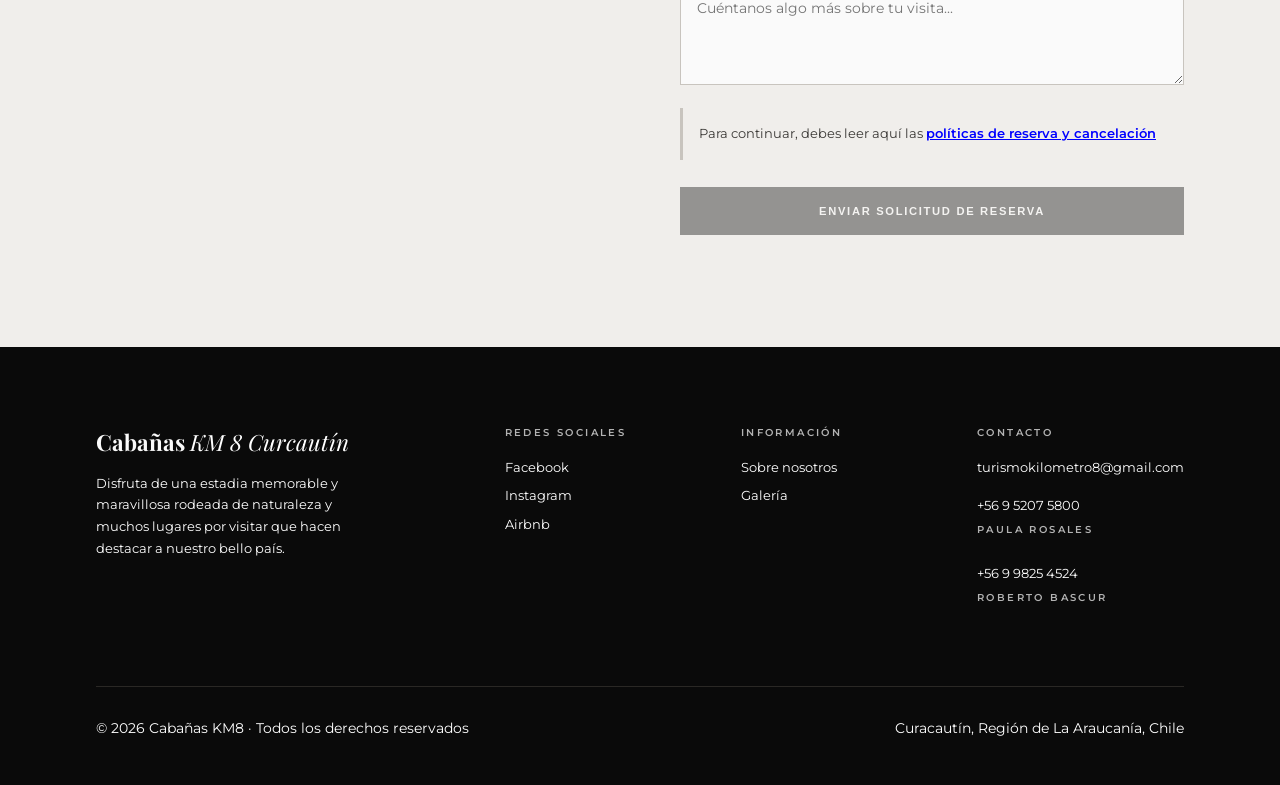
==== commit 069e1d0f: "Arreglo de responsibidad" ====
--- a/Cabañas/vistas/index.html
+++ b/Cabañas/vistas/index.html
@@ -2,7 +2,7 @@
 <html lang="es">
 <head>
 <meta charset="UTF-8">
-<meta name="viewport" content="width=device-width, initial-scale=1.0">
+<meta name="viewport" content="width=device-width, initial-scale=1.0, minimum-scale=1.0">
 <title>Cabañas KM 8 Curacautín</title>
 <link href="https://fonts.googleapis.com/css2?family=Playfair+Display:ital,wght@0,400;0,700;1,400&family=Cormorant+Garamond:wght@300;400;500&family=Montserrat:wght@300;400;500;600&display=swap" rel="stylesheet">
 <link rel="stylesheet" href="../css/style.css">
@@ -131,7 +131,7 @@
         <p class="cabana-desc">Nuestra cabaña más grande. Perfecta para familias y grupos de amigos que desean tener grandes y memorables experiencias en un lugar natural y acogedor.</p>
         <div class="cabana-footer">
           <a class="modal-reglamento" id="modal-reglamento" href="../assets/NORMAS.pdf" target="_blank">
-            Lee reglamento de la cabaña
+            Lee aquí reglamento de la cabaña
           </a>
           <div class="cabana-price">$100.000 <span>/ noche</span></div>
         </div>
@@ -148,7 +148,7 @@
         <p class="cabana-desc">Sumergida en el bosque nativo, con tinaja exterior, dos dormitorios y cocina completamente equipada.</p>
         <div class="cabana-footer">
           <a class="modal-reglamento" id="modal-reglamento" href="../assets/NORMAS.pdf" target="_blank">
-            Lee reglamento de la cabaña
+            Lee aquí reglamento de la cabaña 
           </a>
           <div class="cabana-price">$80.000 <span>/ noche</span></div>
         </div>
@@ -165,7 +165,7 @@
         <p class="cabana-desc">Nuestra cabaña más exclusiva. Bañera exterior con vista al lago, sauna privado y servicio de desayuno en cabaña.</p>
         <div class="cabana-footer">
             <a class="modal-reglamento" id="modal-reglamento" href="../assets/NORMAS.pdf" target="_blank">
-              Lee reglamento de la cabaña
+              Lee aquí reglamento de la cabaña 
             </a>
           <div class="cabana-price">$80.000 <span>/ noche</span></div>
         </div>
@@ -431,8 +431,8 @@
         Por favor completa todos los campos obligatorios antes de continuar!
       </div>
       <div class="politicas-check">
-  <label>Para continuar, debes leer las 
-    <a href="#" onclick="abrirPoliticas(); return false;">políticas de reserva y cancelación</a>
+  <label>Para continuar, debes leer aquí las 
+    <a href="#" onclick="abrirPoliticas(); return false;">políticas de reserva y cancelación </a>
   </label>
 </div>
 <div id="form-error" class="form-error">
--- a/Cabañas/css/style.css
+++ b/Cabañas/css/style.css
@@ -16,6 +16,8 @@
   background: var(--white);
   color: var(--black);
   overflow-x: hidden;
+  width: 100%;
+  position: relative;
 }
 
 /* ── NAV ── */
@@ -27,7 +29,6 @@
   backdrop-filter: blur(12px);
   border-bottom: 0.5px solid var(--gray-mid);
 }
-
 .nav-logo {
   font-family: 'Playfair Display', serif;
   font-size: 1.3rem; font-weight: 700; letter-spacing: 0.05em;
@@ -76,14 +77,20 @@
 .hero-title em { font-style: italic; font-weight: 400; }
 .hero-sub {
   font-family: 'Cormorant Garamond', serif;
-  font-size: 1.1rem;
-  font-weight: 300;
-  line-height: 1.6;
-  color: #000000;
+  font-size: 1.1rem; font-weight: 300; line-height: 1.6;
+  color: #000000; max-width: 400px; margin-bottom: 2rem;
+}
+.hero-actions { display: flex; gap: 1rem; align-items: center; }
+
+.hero-logo {
+  height: 350px;
+  width: 400px;
   max-width: 400px;
-  margin-bottom: 2rem;
-}
-.hero-actions { display: flex; gap: 1rem; align-items: center; }
+  object-fit: contain;
+  margin-bottom: 1.5rem;
+  mix-blend-mode: multiply;
+}
+
 .btn-primary {
   font-size: 0.7rem; font-weight: 600; letter-spacing: 0.15em; text-transform: uppercase;
   background: var(--black); color: var(--white);
@@ -106,63 +113,18 @@
   overflow: hidden;
   background: var(--gray-light);
 }
-
 .hero-slider {
-  width: 100%;
-  height: 100%;
+  width: 100%; height: 100%;
   position: relative;
 }
-
 .hero-slide {
-  position: absolute;
-  inset: 0;
-  width: 100%;
-  height: 100%;
+  position: absolute; inset: 0;
+  width: 100%; height: 100%;
   object-fit: cover;
   opacity: 0;
   transition: opacity 1s ease;
 }
-
-.hero-slide.active {
-  opacity: 1;
-}
-
-.hero-img-container {
-  width: 100%; height: 100%;
-  display: flex; align-items: center; justify-content: center;
-  flex-direction: column; gap: 1rem;
-}
-.img-placeholder {
-  width: 85%; height: 420px;
-  background: var(--gray-mid);
-  display: flex; align-items: center; justify-content: center;
-  flex-direction: column; gap: 0.6rem;
-  position: relative; overflow: hidden;
-}
-.img-placeholder::before {
-  content: '';
-  position: absolute; inset: 0;
-  background: linear-gradient(135deg, #d8d5d0 25%, #c5c2bc 50%, #d8d5d0 75%);
-  background-size: 400% 400%;
-  animation: shimmer 3s ease-in-out infinite;
-}
-@keyframes shimmer {
-  0%, 100% { background-position: 0% 50%; }
-  50% { background-position: 100% 50%; }
-}
-.img-icon { font-size: 2rem; position: relative; z-index: 1; opacity: 0.5; }
-.img-label {
-  font-size: 0.65rem; font-weight: 500; letter-spacing: 0.2em; text-transform: uppercase;
-  color: var(--gray-dark); position: relative; z-index: 1;
-}
-.img-upload-btn {
-  position: relative; z-index: 1;
-  font-size: 0.65rem; font-weight: 600; letter-spacing: 0.15em; text-transform: uppercase;
-  background: var(--black); color: var(--white);
-  border: none; padding: 0.5rem 1.2rem; cursor: pointer;
-  transition: opacity 0.2s;
-}
-.img-upload-btn:hover { opacity: 0.75; }
+.hero-slide.active { opacity: 1; }
 
 /* ── STRIP ── */
 .strip {
@@ -171,26 +133,24 @@
   overflow: hidden;
   white-space: nowrap;
   padding: 1.2rem 0;
-}
-
+  display: block;
+  position: relative;
+  width: 100%;
+}
 .strip-track {
-  display: inline-flex;
+  display: flex;
   gap: 4rem;
   animation: marquee 25s linear infinite;
-}
-
-.strip:hover .strip-track {
-  animation-play-state: paused;
-}
-
+  will-change: transform;
+}
+.strip:hover .strip-track { animation-play-state: paused; }
 @keyframes marquee {
   0%   { transform: translateX(0); }
   100% { transform: translateX(-50%); }
 }
-
 .strip-item {
   font-size: 0.6rem; font-weight: 500; letter-spacing: 0.25em; text-transform: uppercase;
-  color: var(--gray-mid); white-space: nowrap; 
+  color: var(--gray-mid); white-space: nowrap;
   display: inline-flex; align-items: center; gap: 1rem;
 }
 .strip-dot { width: 4px; height: 4px; background: var(--gray-mid); border-radius: 50%; }
@@ -214,53 +174,27 @@
 .about { background: var(--white); }
 .about-grid { display: grid; grid-template-columns: 1fr 1fr; gap: 6rem; align-items: center; }
 
-/* Carrusel de imágenes en about */
 .carousel-container {
-  position: relative;
-  width: 100%;
-  overflow: hidden;
-  border-radius: 4px;
+  position: relative; width: 100%; overflow: hidden; border-radius: 4px;
 }
 .about-imgs {
-  display: flex;
-  overflow-x: auto;
-  scroll-snap-type: x mandatory;
-  scroll-behavior: smooth;
+  display: flex; overflow-x: auto;
+  scroll-snap-type: x mandatory; scroll-behavior: smooth;
   -webkit-overflow-scrolling: touch;
 }
 .about-imgs::-webkit-scrollbar { display: none; }
 .carousel-item {
-  flex: 0 0 100%;
-  scroll-snap-align: start;
-  object-fit: cover;
-  height: 400px;
+  flex: 0 0 100%; scroll-snap-align: start;
+  object-fit: cover; height: 400px;
 }
 .prev, .next {
-  position: absolute;
-  top: 50%; transform: translateY(-50%);
-  background: rgba(0,0,0,0.5);
-  color: white; border: none;
-  padding: 1rem; cursor: pointer; z-index: 10;
+  position: absolute; top: 50%; transform: translateY(-50%);
+  background: rgba(0,0,0,0.5); color: white;
+  border: none; padding: 1rem; cursor: pointer; z-index: 10;
 }
 .next { right: 0; }
 .prev { left: 0; }
 
-.about-img {
-  aspect-ratio: 3/4; background: var(--gray-light);
-  display: flex; align-items: center; justify-content: center;
-  flex-direction: column; gap: 0.5rem; overflow: hidden; position: relative;
-}
-.about-img.tall { grid-row: span 2; aspect-ratio: auto; min-height: 320px; }
-.about-img::before {
-  content: ''; position: absolute; inset: 0;
-  background: linear-gradient(135deg, #e8e5e0, #d0cdc8);
-}
-.about-img-label {
-  position: relative; z-index: 1;
-  font-size: 0.6rem; letter-spacing: 0.2em; text-transform: uppercase;
-  color: var(--gray-dark); opacity: 0.7;
-}
-.about-img-icon { position: relative; z-index: 1; font-size: 1.5rem; opacity: 0.4; }
 .about-text p {
   font-family: 'Cormorant Garamond', serif;
   font-size: 1.15rem; line-height: 1.8; color: var(--gray-dark);
@@ -274,37 +208,27 @@
 .stat-box {
   background: var(--white); padding: 1.5rem 1rem; text-align: center;
 }
+.stat-box_certi {
+  background: var(--white); padding: 1.5rem 1rem; text-align: center;
+}
 .stat-num {
   font-family: 'Playfair Display', serif;
   font-size: 2.2rem; font-weight: 700; color: var(--black); display: block;
 }
-
-.title-certi{
-  margin-top: 4rem;
-  font-size: 1.8rem;
-  font-family: 'Playfair Display';
-}
-
+.title-certi {
+  margin-top: 4rem; font-size: 1.8rem; font-family: 'Playfair Display';
+}
 .certi-stats {
   display: grid; grid-template-columns: repeat(2, 1fr);
   gap: 1px; background: var(--gray-light); margin-top: 2.5rem;
   border: 1px solid var(--gray-light);
 }
-
-.logo-sernatur {
-  width: 150px;
-}
-
-.logo-arriendosCH {
-  width: 170px;
-}
-
-
+.logo-sernatur { width: 150px; }
+.logo-arriendosCH { width: 170px; }
 .stat-desc {
   font-size: 0.6rem; font-weight: 500; letter-spacing: 0.2em; text-transform: uppercase;
   color: #1e1e1e; margin-top: 0.3rem; display: block;
 }
-
 .sernatur-desc {
   font-size: 0.6rem; font-weight: 500; letter-spacing: 0.2em; text-transform: uppercase;
   color: #1e1e1e; margin-top: 2.3rem; display: block;
@@ -315,8 +239,7 @@
 .cabanas-grid { display: grid; grid-template-columns: repeat(3, 1fr); gap: 1.5px; background: var(--gray-mid); }
 .cabana-card {
   background: var(--white); overflow: hidden;
-  transition: transform 0.3s;
-  cursor: pointer;
+  transition: transform 0.3s; cursor: pointer;
 }
 .cabana-card:hover { transform: translateY(-4px); }
 .cabana-img {
@@ -325,15 +248,10 @@
   flex-direction: column; gap: 0.5rem;
   position: relative; overflow: hidden;
 }
-.cabana-img::before {
-  content: ''; position: absolute; inset: 0;
-  background: linear-gradient(145deg, #e2dfd9, #cac7c1);
-}
-.cabana-img-icon { position: relative; z-index: 1; font-size: 2rem; opacity: 0.35; }
-.cabana-img-label {
-  position: relative; z-index: 1;
-  font-size: 0.6rem; letter-spacing: 0.2em; text-transform: uppercase;
-  color: var(--gray-dark); opacity: 0.7;
+.cabana-img img {
+  position: absolute; inset: 0;
+  width: 100%; height: 100%;
+  object-fit: cover; display: block; z-index: 1;
 }
 .cabana-info { padding: 1.5rem; }
 .cabana-tag {
@@ -345,14 +263,14 @@
   font-size: 1.3rem; font-weight: 700; color: var(--black); margin-bottom: 0.5rem;
 }
 .cabana-desc {
-  font-size: 0.8rem; color: var(--gray-dark); line-height: 1.6; margin-bottom: 1.2rem; 
+  font-size: 0.8rem; color: var(--gray-dark); line-height: 1.6; margin-bottom: 1.2rem;
 }
 .cabana-footer {
   display: flex; align-items: center; justify-content: space-between;
   border-top: 0.5px solid var(--gray-light); padding-top: 1rem;
 }
 .cabana-price { font-family: 'Playfair Display', serif; font-size: 1.4rem; font-weight: 700; }
-.cabana-price span { font-family: 'Montserrat', sans-serif; font-size: 0.65rem; font-weight: 400; color: var(--gray); }
+.cabana-price span { font-family: 'Montserrat', sans-serif; font-size: 0.65rem; font-weight: 400; color: var(--gray-mid); }
 .cabana-book {
   font-size: 0.6rem; font-weight: 600; letter-spacing: 0.15em; text-transform: uppercase;
   background: var(--black); color: var(--white);
@@ -360,16 +278,6 @@
   transition: opacity 0.2s;
 }
 .cabana-book:hover { opacity: 0.75; }
-
-.cabana-img img {
-  position: absolute;
-  inset: 0;
-  width: 100%;
-  height: 100%;
-  object-fit: cover;
-  display: block;
-  z-index: 1;
-}
 
 /* ── REVIEWS ── */
 .reviews { background: var(--black); color: var(--white); }
@@ -410,10 +318,8 @@
 .location-grid { display: grid; grid-template-columns: 1fr 1fr; gap: 5rem; align-items: start; }
 .map-container {
   width: 100%; height: 450px;
-  background-color: #f4f4f4;
-  border-radius: 8px;
-  overflow: hidden;
-  position: relative;
+  background-color: #f4f4f4; border-radius: 8px;
+  overflow: hidden; position: relative;
 }
 .map-container iframe { width: 100%; height: 100%; display: block; }
 .location-info h3 {
@@ -430,10 +336,9 @@
   padding-bottom: 1rem; border-bottom: 0.5px solid var(--gray-light);
 }
 .location-icon {
-  width: 36px; height: 36px; background:#ffffff;
-  display: flex; align-items: center; justify-content: center; 
-  mix-blend-mode: multiply;
-  font-size: 0.9rem; flex-shrink: 0;
+  width: 36px; height: 36px; background: #ffffff;
+  display: flex; align-items: center; justify-content: center;
+  mix-blend-mode: multiply; font-size: 0.9rem; flex-shrink: 0;
 }
 .location-item-text strong {
   display: block; font-size: 0.7rem; font-weight: 600; letter-spacing: 0.1em;
@@ -441,29 +346,36 @@
 }
 .location-item-text span { font-size: 0.85rem; color: var(--gray-dark); }
 
-/* ── SOCIAL ── */
+/* ── SOCIAL / GALERÍA ── */
 .social { background: var(--gray-light); }
-.social-grid { display: grid; grid-template-columns: repeat(4, 1fr); gap: 1.5px; background: var(--gray-mid); }
+.gallery-container {
+  position: relative; display: flex;
+  align-items: center; gap: 1rem; margin-bottom: 3rem;
+}
+.gallery-arrow {
+  background: var(--black); color: var(--white);
+  border: none; width: 44px; height: 44px; min-width: 44px;
+  font-size: 1.2rem; cursor: pointer; flex-shrink: 0;
+  transition: opacity 0.2s; z-index: 1;
+}
+.gallery-arrow:hover { opacity: 0.7; }
+.social-grid {
+  display: grid; grid-template-columns: repeat(4, 1fr);
+  gap: 1.5px; background: var(--gray-mid); flex: 1;
+}
 .social-post {
-  aspect-ratio: 1; background: var(--white);
-  display: flex; align-items: center; justify-content: center;
-  flex-direction: column; gap: 0.4rem;
-  position: relative; overflow: hidden; cursor: pointer;
-}
-.social-post::before {
-  content: ''; position: absolute; inset: 0;
-  background: linear-gradient(135deg, #e8e5e0, #d5d2cc);
-  transition: opacity 0.3s;
-}
-.social-post:hover::before { opacity: 0; background: var(--black); }
-.social-post:hover .sp-icon { color: var(--white); }
-.social-post:hover .sp-label { color: var(--gray-mid); }
-.sp-icon { position: relative; z-index: 1; font-size: 1.5rem; opacity: 0.35; transition: color 0.3s; }
-.sp-label {
-  position: relative; z-index: 1;
-  font-size: 0.55rem; letter-spacing: 0.2em; text-transform: uppercase;
-  color: var(--gray-dark); opacity: 0.6; transition: color 0.3s;
-}
+  aspect-ratio: 1; background: var(--gray-light);
+  position: relative; overflow: hidden;
+  cursor: pointer; min-height: 200px;
+}
+.social-post::before { display: none; }
+.social-post img {
+  position: absolute; inset: 0;
+  width: 100%; height: 100%;
+  object-fit: cover; display: block;
+  transition: opacity 0.2s;
+}
+.social-post:hover img { opacity: 0.85; }
 .social-links {
   display: flex; gap: 1rem; justify-content: center; margin-top: 3rem; flex-wrap: wrap;
 }
@@ -475,7 +387,32 @@
   transition: all 0.25s;
 }
 .social-link:hover { border-color: var(--black); }
-.social-link-icon { font-size: 1rem; width: 50px;}
+.social-link-icon { font-size: 1rem; width: 50px; }
+
+/* ── LIGHTBOX ── */
+.lightbox {
+  display: none; position: fixed; inset: 0;
+  background: rgba(0,0,0,0.92); z-index: 9999;
+  align-items: center; justify-content: center;
+}
+.lightbox.active { display: flex; }
+.lightbox-img { max-width: 90vw; max-height: 90vh; object-fit: contain; display: block; }
+.lightbox-close {
+  position: fixed; top: 1.5rem; right: 1.5rem;
+  background: none; border: none; color: var(--white);
+  font-size: 1.8rem; cursor: pointer; opacity: 0.7;
+  transition: opacity 0.2s; z-index: 10000;
+}
+.lightbox-close:hover { opacity: 1; }
+.lightbox-prev, .lightbox-next {
+  position: fixed; top: 50%; transform: translateY(-50%);
+  background: none; border: none; color: var(--white);
+  font-size: 2.5rem; cursor: pointer; padding: 1rem;
+  opacity: 0.7; transition: opacity 0.2s; z-index: 10000;
+}
+.lightbox-prev:hover, .lightbox-next:hover { opacity: 1; }
+.lightbox-prev { left: 1rem; }
+.lightbox-next { right: 1rem; }
 
 /* ── CONTACT FORM ── */
 .contact { background: var(--gray-light); }
@@ -504,6 +441,16 @@
   transition: opacity 0.2s;
 }
 .form-submit:hover { opacity: 0.8; }
+.form-submit:disabled { opacity: 0.4; cursor: not-allowed; }
+.form-error {
+  display: none;
+  background: #fef2f2;
+  border-left: 3px solid #c0392b;
+  padding: 0.8rem 1rem;
+  margin-bottom: 1rem;
+  font-size: 0.8rem;
+  color: #c0392b;
+}
 .contact-info h3 {
   font-family: 'Playfair Display', serif;
   font-size: 2rem; font-weight: 700; margin-bottom: 1.5rem;
@@ -517,113 +464,47 @@
 .personas-box {
   background: var(--white);
   border: 0.5px solid var(--gray-mid);
-  padding: 0.25rem 1rem;
-  margin-top: 4px;
+  padding: 0.25rem 1rem; margin-top: 4px;
 }
 .personas-row {
-  display: flex;
-  align-items: center;
-  justify-content: space-between;
-  padding: 12px 0;
-  border-bottom: 0.5px solid var(--gray-light);
+  display: flex; align-items: center; justify-content: space-between;
+  padding: 12px 0; border-bottom: 0.5px solid var(--gray-light);
 }
 .personas-row:last-child { border-bottom: none; }
-.personas-info strong {
-  display: block; font-size: 0.8rem; font-weight: 600;
-  color: var(--black);
-}
-.personas-info small {
-  display: block; font-size: 0.7rem; color: var(--gray-mid);
-  margin-top: 2px;
-}
-.personas-counter {
-  display: flex;
-  align-items: center;
-  gap: 14px;
-}
-.personas-counter-btn {
-  width: 32px !important;
-  height: 32px !important;
-  min-width: 32px !important;
-  border-radius: 50% !important;
-  border: 1px solid var(--gray-mid) !important;
-  background: var(--white) !important;
-  color: var(--black) !important;
-  font-size: 20px !important;
-  font-weight: 300 !important;
-  line-height: 1 !important;
-  cursor: pointer !important;
-  display: flex !important;
-  align-items: center !important;
-  justify-content: center !important;
-  padding: 0 !important;
-  margin: 0 !important;
-  pointer-events: all !important;
-  position: relative !important;
-  z-index: 1 !important;
-  transition: border-color 0.2s, background 0.2s !important;
-  /* Anular cualquier herencia del form-group */
-  width: 32px;
-  height: 32px;
-}
-.personas-counter-btn:hover:not(:disabled) {
-  border-color: var(--black) !important;
-  background: var(--gray-light) !important;
-}
-.personas-counter-btn:disabled {
-  opacity: 0.25 !important;
-  cursor: default !important;
-  pointer-events: none !important;
-}
-.personas-counter-num {
-  font-size: 1rem;
-  font-weight: 500;
-  color: var(--black);
-  min-width: 20px;
-  text-align: center;
-}
-.personas-edades {
-  padding-top: 10px;
-  border-top: 0.5px solid var(--gray-light);
-  margin-top: 4px;
-}
-.personas-edades p {
-  font-size: 0.7rem; color: var(--gray-mid);
-  margin-bottom: 8px; font-family: 'Montserrat', sans-serif;
-}
-.personas-edades-grid {
-  display: flex; flex-wrap: wrap; gap: 6px;
-}
-.personas-edades-grid select {
-  font-size: 0.75rem;
-  padding: 4px 8px;
-  border: 0.5px solid var(--gray-mid);
-  background: var(--gray-light);
-  color: var(--black);
-  cursor: pointer;
-  font-family: 'Montserrat', sans-serif;
-}
-.personas-warn {
-  font-size: 0.7rem;
-  color: #c0392b;
-  margin-top: 8px;
-  display: none;
-}
-.personas-resumen {
-  font-size: 0.75rem;
-  color: var(--gray-dark);
-  margin-top: 8px;
-  padding: 8px 10px;
-  background: var(--gray-light);
-  border-left: 2px solid var(--gray-mid);
-}
-.personas-resumen strong { color: var(--black); font-weight: 600; }
+.personas-info strong { display: block; font-size: 0.8rem; font-weight: 600; color: var(--black); }
+.personas-info small { display: block; font-size: 0.7rem; color: var(--gray-mid); margin-top: 2px; }
+.personas-warn { font-size: 0.7rem; color: #c0392b; margin-top: 8px; display: none; }
+
+/* ── MASCOTAS ── */
+.mascotas-toggle { display: flex; align-items: center; gap: 12px; flex-wrap: wrap; }
+.toggle-switch { position: relative; display: inline-block; width: 48px; height: 26px; flex-shrink: 0; }
+.toggle-switch input { opacity: 0; width: 0; height: 0; }
+.toggle-slider {
+  position: absolute; cursor: pointer; inset: 0;
+  background-color: #ccc; border-radius: 26px; transition: background 0.3s;
+}
+.toggle-slider::before {
+  content: ""; position: absolute;
+  height: 20px; width: 20px; left: 3px; top: 3px;
+  background-color: white; border-radius: 50%; transition: transform 0.3s;
+}
+.toggle-switch input:checked + .toggle-slider { background-color: #000000; }
+.toggle-switch input:checked + .toggle-slider::before { transform: translateX(22px); }
+.toggle-label { font-size: 14px; color: #555; font-weight: 500; min-width: 24px; }
+.mascotas-counter {
+  display: flex; align-items: center; gap: 12px;
+  background: #f5f0eb; border: 1px solid #e0d8cf;
+  border-radius: 10px; padding: 8px 16px;
+  opacity: 0; max-width: 0; overflow: hidden;
+  pointer-events: none;
+  transition: opacity 0.35s ease, max-width 0.4s ease, padding 0.3s ease;
+  white-space: nowrap;
+}
+.mascotas-counter.visible { opacity: 1; max-width: 260px; pointer-events: all; }
+.mascotas-counter-label { font-size: 13px; font-weight: 500; color: #333; }
 
 /* ── FOOTER ── */
-footer {
-  background: var(--black); color: var(--white);
-  padding: 5rem 6rem 3rem;
-}
+footer { background: var(--black); color: var(--white); padding: 5rem 6rem 3rem; }
 .footer-grid {
   display: grid; grid-template-columns: 2fr 1fr 1fr 1fr; gap: 4rem;
   padding-bottom: 4rem; border-bottom: 0.5px solid #2a2825;
@@ -643,530 +524,153 @@
 .footer-col a:hover { color: var(--white); }
 .footer-bottom {
   display: flex; align-items: center; justify-content: space-between;
-  padding-top: 2rem;
-  font-size: 0.9rem; color: #ffffff;
+  padding-top: 2rem; font-size: 0.9rem; color: #ffffff;
 }
 
 /* ── ANIMATIONS ── */
-.fade-in {
-  opacity: 0; transform: translateY(24px);
-  animation: fadeIn 0.7s ease forwards;
-}
-@keyframes fadeIn {
-  to { opacity: 1; transform: translateY(0); }
-}
+.fade-in { opacity: 0; transform: translateY(24px); animation: fadeIn 0.7s ease forwards; }
+@keyframes fadeIn { to { opacity: 1; transform: translateY(0); } }
 .fade-in:nth-child(1) { animation-delay: 0.1s; }
 .fade-in:nth-child(2) { animation-delay: 0.25s; }
 .fade-in:nth-child(3) { animation-delay: 0.4s; }
 .fade-in:nth-child(4) { animation-delay: 0.55s; }
 
-/* ── RESPONSIVE ── */
-@media (max-width: 900px) {
-  nav { padding: 1rem 1.5rem; }
-  .nav-links { display: none; }
-  .hero { 
-    grid-template-columns: 1fr;
-    min-height: unset;
-  }
-  .hero-right { min-height: 350px; max-height: 350px; overflow: hidden; }
-  .hero-left { padding: 4rem 2rem; }
-  .section { padding: 5rem 2rem; }
-  .about-grid, .location-grid, .contact-grid { grid-template-columns: 1fr; }
-  .cabanas-grid, .reviews-grid { grid-template-columns: 1fr; }
-  .social-grid { grid-template-columns: repeat(2, 1fr); }
-  .footer-grid { grid-template-columns: 1fr 1fr; }
-  footer { padding: 3rem 2rem 2rem; }
-  .strip { 
-    padding: 0.6rem 0;
-    position: relative;
-    z-index: 2;
-  }
-  .strip-item { font-size: 0.55rem; }
-}
-
-.hero-logo {
-  height: 350px;
-  width: 400px;
-  max-width: 400px;
-  object-fit: contain;
-  margin-bottom: 1.5rem;
-  mix-blend-mode: multiply;
-}
-
-
-.gallery-container {
-  position: relative;
-  display: flex;
-  align-items: center;
-  gap: 1rem;
-  margin-bottom: 3rem;
-}
-
-.gallery-arrow {
-  background: var(--black);
-  color: var(--white);
-  border: none;
-  width: 44px;
-  height: 44px;
-  min-width: 44px;
-  font-size: 1.2rem;
-  cursor: pointer;
-  flex-shrink: 0;
-  transition: opacity 0.2s;
-  z-index: 1;
-}
-.gallery-arrow:hover { opacity: 0.7; }
-
-.social-post {
-  aspect-ratio: 1;
-  background: var(--white);
-  position: relative;
-  overflow: hidden;
-  cursor: pointer;
-}
-.social-post::before { display: none; }
-.social-post img {
-  position: absolute;
-  inset: 0;
-  width: 100%;
-  height: 100%;
-  object-fit: cover;
-  display: block;
-  transition: opacity 0.2s;
-}
-.social-post:hover img { opacity: 0.85; }
-
-.lightbox {
-  display: none;
-  position: fixed;
-  inset: 0;
-  background: rgba(0,0,0,0.92);
-  z-index: 9999;
-  align-items: center;
-  justify-content: center;
-}
-.lightbox.active {
-  display: flex;
-}
-.lightbox-img {
-  max-width: 90vw;
-  max-height: 90vh;
-  object-fit: contain;
-  display: block;
-}
-.lightbox-close {
-  position: fixed;
-  top: 1.5rem;
-  right: 1.5rem;
-  background: none;
-  border: none;
-  color: var(--white);
-  font-size: 1.8rem;
-  cursor: pointer;
-  opacity: 0.7;
-  transition: opacity 0.2s;
-  z-index: 10000;
-}
-.lightbox-close:hover { opacity: 1; }
-.lightbox-prev, .lightbox-next {
-  position: fixed;
-  top: 50%;
-  transform: translateY(-50%);
-  background: none;
-  border: none;
-  color: var(--white);
-  font-size: 2.5rem;
-  cursor: pointer;
-  padding: 1rem;
-  opacity: 0.7;
-  transition: opacity 0.2s;
-  z-index: 10000;
-}
-.lightbox-prev:hover, .lightbox-next:hover { opacity: 1; }
-.lightbox-prev { left: 1rem; }
-.lightbox-next { right: 1rem; }
-
-.social-grid {
-  display: grid;
-  grid-template-columns: repeat(4, 1fr);
-  gap: 1.5px;
-  background: var(--gray-mid);
-  flex: 1;
-}
-
-.social-post {
-  aspect-ratio: 1;
-  background: var(--gray-light);
-  position: relative;
-  overflow: hidden;
-  cursor: pointer;
-  min-height: 200px;
-}
-
-/* ── GALERÍA MÓVIL ── */
-@media (max-width: 768px) {
-  .gallery-container {
-    flex-direction: column;
-    gap: 0;
-  }
-
-  .gallery-arrow {
-    display: none;
-  }
-
-  .social-grid {
-    display: flex;
-    flex-direction: row;
-    overflow-x: auto;
-    scroll-snap-type: x mandatory;
-    -webkit-overflow-scrolling: touch;
-    gap: 10px;
-    padding: 0 1.5rem 1rem;
-    background: transparent;
-    width: 100%;
-  }
-
-  .social-grid::-webkit-scrollbar {
-    display: none;
-  }
-
-  .social-post {
-    flex: 0 0 75vw;
-    min-height: unset;
-    aspect-ratio: 4 / 3;
-    scroll-snap-align: center;
-    border-radius: 6px;
-  }
-}
-
-/* Botón flotante de WhatsApp */
+/* ── WHATSAPP ── */
 .whatsapp-btn {
-  position: fixed;
-  bottom: 20px;
-  right: 20px;
-  z-index: 9999;
-  display: flex;
-  align-items: center;
-  justify-content: center;
-  width: 56px;
-  height: 56px;
-  background: #25D366;
-  border-radius: 50%;
-  box-shadow: 0 4px 12px rgba(37, 211, 102, 0.4);
-  text-decoration: none;
-  transition: transform 0.2s;
-}
-
-.whatsapp-btn:hover {
-  transform: scale(1.1);
-}
-
-/* Mascotas Toggle */
-.mascotas-toggle {
-  display: flex;
-  align-items: center;
-  gap: 12px;
-  flex-wrap: wrap;
-}
-
-.toggle-switch {
-  position: relative;
-  display: inline-block;
-  width: 48px;
-  height: 26px;
-  flex-shrink: 0;
-}
-
-.toggle-switch input {
-  opacity: 0;
-  width: 0;
-  height: 0;
-}
-
-.toggle-slider {
-  position: absolute;
-  cursor: pointer;
-  inset: 0;
-  background-color: #ccc;
-  border-radius: 26px;
-  transition: background 0.3s;
-}
-
-.toggle-slider::before {
-  content: "";
-  position: absolute;
-  height: 20px;
-  width: 20px;
-  left: 3px;
-  top: 3px;
-  background-color: white;
-  border-radius: 50%;
-  transition: transform 0.3s;
-}
-
-.toggle-switch input:checked + .toggle-slider {
-  background-color: #000000;
-}
-
-.toggle-switch input:checked + .toggle-slider::before {
-  transform: translateX(22px);
-}
-
-.toggle-label {
-  font-size: 14px;
-  color: #555;
-  font-weight: 500;
-  min-width: 24px;
-}
-
-/* Caja de contador de mascotas */
-.mascotas-counter {
-  display: flex;
-  align-items: center;
-  gap: 12px;
-  background: #f5f0eb;
-  border: 1px solid #e0d8cf;
-  border-radius: 10px;
-  padding: 8px 16px;
-  opacity: 0;
-  max-width: 0;
-  overflow: hidden;
-  pointer-events: none;
-  transition: opacity 0.35s ease, max-width 0.4s ease, padding 0.3s ease;
-  white-space: nowrap;
-}
-
-.mascotas-counter.visible {
-  opacity: 1;
-  max-width: 260px;
-  pointer-events: all;
-}
-
-.mascotas-counter-label {
-  font-size: 13px;
-  font-weight: 500;
-  color: #333;
-}
+  position: fixed; bottom: 20px; right: 20px; z-index: 9999;
+  display: flex; align-items: center; justify-content: center;
+  width: 56px; height: 56px; background: #25D366;
+  border-radius: 50%; box-shadow: 0 4px 12px rgba(37,211,102,0.4);
+  text-decoration: none; transition: transform 0.2s;
+}
+.whatsapp-btn:hover { transform: scale(1.1); }
 
 /* ── MODAL CABAÑA ── */
 .modal-overlay {
-  display: none;
-  position: fixed;
-  inset: 0;
-  background: rgba(0,0,0,0.75);
-  z-index: 9999;
-  align-items: center;
-  justify-content: center;
-  padding: 2rem;
+  display: none; position: fixed; inset: 0;
+  background: rgba(0,0,0,0.75); z-index: 9999;
+  align-items: center; justify-content: center; padding: 2rem;
 }
 .modal-overlay.active { display: flex; }
-
 .modal-cabana {
-  background: var(--white);
-  max-width: 1100px;
-  width: 100%;
-  max-height: 95vh;
-  overflow-y: auto;
-  position: relative;
-  display: grid;
-  grid-template-columns: 3fr 2fr;   
-  align-items: start;
-}
-
+  background: var(--white); max-width: 1100px; width: 100%;
+  max-height: 95vh; overflow-y: auto; position: relative;
+  display: grid; grid-template-columns: 3fr 2fr; align-items: start;
+}
 .modal-media {
-  height: 100%;
-  min-height: 800px;
-  overflow: hidden;
-  position: relative;
-  background: var(--gray-light);
-}
-.modal-media img,
-.modal-media video {
-  position: absolute;
-  inset: 0;
-  width: 100%;
-  height: 100%;
-  object-fit: cover;
-  display: block;
-}
-
-.modal-body {
-  padding: 2.5rem 2rem;
-  display: flex;
-  flex-direction: column;
-  gap: 1rem;
-}
-
+  width: 100%; height: 100%; min-height: 800px;
+  overflow: hidden; position: relative;
+  background: var(--black);
+}
+.modal-media img, .modal-media video {
+  position: absolute; inset: 0;
+  width: 100%; height: 100%;
+  object-fit: cover; display: block;
+}
+.modal-body { padding: 2.5rem 2rem; display: flex; flex-direction: column; gap: 1rem; }
 .modal-close {
-  position: absolute;
-  top: 1rem;
-  right: 1rem;
-  background: var(--black);
-  color: var(--white);
-  border: none;
-  width: 36px;
-  height: 36px;
-  font-size: 1rem;
-  cursor: pointer;
-  z-index: 10;
-  display: flex;
-  align-items: center;
-  justify-content: center;
+  position: absolute; top: 1rem; right: 1rem;
+  background: var(--black); color: var(--white);
+  border: none; width: 36px; height: 36px;
+  font-size: 1rem; cursor: pointer; z-index: 10;
+  display: flex; align-items: center; justify-content: center;
   transition: opacity 0.2s;
 }
 .modal-close:hover { opacity: 0.7; }
-
-.modal-tag {
-  font-size: 0.55rem;
-  font-weight: 600;
-  letter-spacing: 0.25em;
-  text-transform: uppercase;
-  color: var(--gray-mid);
-}
-
-.modal-titulo {
-  font-family: 'Playfair Display', serif;
-  font-size: 1.8rem;
-  font-weight: 700;
-  color: var(--black);
-  line-height: 1.1;
-}
-
-.modal-desc {
-  font-family: 'Cormorant Garamond', serif;
-  font-size: 1.05rem;
-  line-height: 1.7;
-  color: var(--gray-dark);
-}
-
-.modal-features {
-  display: flex;
-  flex-wrap: wrap;
-  gap: 0.5rem;
-  margin-top: 0.5rem;
-}
+.modal-tag { font-size: 0.55rem; font-weight: 600; letter-spacing: 0.25em; text-transform: uppercase; color: var(--gray-mid); }
+.modal-titulo { font-family: 'Playfair Display', serif; font-size: 1.8rem; font-weight: 700; color: var(--black); line-height: 1.1; }
+.modal-desc { font-family: 'Cormorant Garamond', serif; font-size: 1.05rem; line-height: 1.7; color: var(--gray-dark); }
+.modal-features { display: flex; flex-wrap: wrap; gap: 0.5rem; margin-top: 0.5rem; }
 .modal-feature {
-  font-size: 0.7rem;
-  font-weight: 500;
-  background: var(--gray-light);
-  color: var(--gray-dark);
-  padding: 0.4rem 0.8rem;
-  border: 0.5px solid var(--gray-mid);
-}
-
+  font-size: 0.7rem; font-weight: 500;
+  background: var(--gray-light); color: var(--gray-dark);
+  padding: 0.4rem 0.8rem; border: 0.5px solid var(--gray-mid);
+}
 .modal-footer {
-  display: flex;
-  align-items: center;
-  justify-content: space-between;
-  border-top: 0.5px solid var(--gray-light);
-  padding-top: 1rem;
-  margin-top: auto;
-}
-.modal-price {
-  font-family: 'Playfair Display', serif;
-  font-size: 1.5rem;
-  font-weight: 700;
-}
-.modal-price span {
-  font-family: 'Montserrat', sans-serif;
-  font-size: 0.65rem;
-  font-weight: 400;
-  color: var(--gray-mid);
-}
-
-@media (max-width: 700px) {
-  .modal-cabana { grid-template-columns: 1fr; }
-  .modal-media { min-height: 240px; }
-}
-
-
-.modal-media {
-  width: 100%;
-  background: var(--black);
-  position: relative; 
-}
-
+  display: flex; align-items: center; justify-content: space-between;
+  border-top: 0.5px solid var(--gray-light); padding-top: 1rem; margin-top: auto;
+}
+.modal-price { font-family: 'Playfair Display', serif; font-size: 1.5rem; font-weight: 700; }
+.modal-price span { font-family: 'Montserrat', sans-serif; font-size: 0.65rem; font-weight: 400; color: var(--gray-mid); }
+.modal-reglamento {
+  display: inline-flex; align-items: center; gap: 0.5rem;
+  font-size: 0.7rem; font-weight: 600; letter-spacing: 0.15em; text-transform: uppercase;
+  color: var(--gray-dark); text-decoration: none;
+  border-bottom: 1px solid var(--gray-mid); padding-bottom: 2px; margin-top: 1rem;
+  transition: color 0.2s, border-color 0.2s;
+}
+.modal-reglamento:hover { color: var(--black); border-color: var(--black); }
 .modal-carr-btn {
-  position: absolute;
-  top: 50%;
-  transform: translateY(-50%);
-  background: rgba(0,0,0,0.55);
-  color: var(--white);
-  border: none;
-  width: 40px;
-  height: 40px;
-  font-size: 1.2rem;
-  cursor: pointer;
-  z-index: 5;
-  display: flex;
-  align-items: center;
-  justify-content: center;
+  position: absolute; top: 50%; transform: translateY(-50%);
+  background: rgba(0,0,0,0.55); color: var(--white);
+  border: none; width: 40px; height: 40px; font-size: 1.2rem;
+  cursor: pointer; z-index: 5;
+  display: flex; align-items: center; justify-content: center;
   transition: background 0.2s;
 }
 .modal-carr-btn:hover { background: rgba(0,0,0,0.85); }
 .modal-carr-prev { left: 0.8rem; }
 .modal-carr-next { right: 0.8rem; }
-
 .modal-carr-dots {
-  position: absolute;
-  bottom: 0.8rem;
-  left: 50%;
-  transform: translateX(-50%);
-  display: flex;
-  gap: 6px;
+  position: absolute; bottom: 0.8rem; left: 50%; transform: translateX(-50%);
+  display: flex; gap: 6px;
 }
 .modal-carr-dot {
-  width: 8px;
-  height: 8px;
-  border-radius: 50%;
-  background: rgba(255,255,255,0.45);
-  cursor: pointer;
-  transition: background 0.2s;
+  width: 8px; height: 8px; border-radius: 50%;
+  background: rgba(255,255,255,0.45); cursor: pointer; transition: background 0.2s;
 }
 .modal-carr-dot.active { background: var(--white); }
-.modal-reglamento {
-  display: inline-flex;
-  align-items: center;
-  gap: 0.5rem;
-  font-size: 0.7rem;
-  font-weight: 600;
-  letter-spacing: 0.15em;
-  text-transform: uppercase;
-  color: var(--gray-dark);
-  text-decoration: none;
-  border-bottom: 1px solid var(--gray-mid);
-  padding-bottom: 2px;
-  margin-top: 1rem;
-  transition: color 0.2s, border-color 0.2s;
-}
-.modal-reglamento:hover {
-  color: var(--black);
-  border-color: var(--black);
-}
-
+
+/* ── VIDEO CONTROLS ── */
+.video-controls {
+  position: absolute; bottom: 0; left: 0; right: 0;
+  display: flex; align-items: center; gap: 8px;
+  padding: 10px 14px;
+  background: linear-gradient(transparent, rgba(0,0,0,0.75));
+  border-radius: 0 0 12px 12px; z-index: 10;
+}
+.vc-btn {
+  background: none; border: none; color: #fff;
+  font-size: 16px; cursor: pointer; padding: 2px 6px;
+  line-height: 1; opacity: 0.9; transition: opacity 0.2s; flex-shrink: 0;
+}
+.vc-btn:hover { opacity: 1; }
+.vc-time {
+  color: #fff; font-size: 12px; font-family: monospace;
+  flex-shrink: 0; min-width: 32px; text-align: center;
+}
+.vc-track {
+  flex: 1; position: relative; height: 20px;
+  display: flex; align-items: center; cursor: pointer;
+}
+.vc-bar-bg {
+  position: absolute; width: 100%; height: 4px;
+  background: rgba(255,255,255,0.3); border-radius: 2px;
+  overflow: hidden; pointer-events: none;
+}
+.vc-bar-fill {
+  height: 100%; background: #fff; border-radius: 2px;
+  width: 0%; transition: width 0.1s linear;
+}
+.vc-range {
+  position: absolute; width: 100%; height: 100%;
+  opacity: 0; cursor: pointer; margin: 0;
+}
+
+/* ── RESERVA / POLÍTICAS ── */
 .reserva-overlay {
-  display: none;
-  position: fixed;
-  inset: 0;
-  background: rgba(0,0,0,0.7);
-  z-index: 9999;
-  align-items: center;
-  justify-content: center;
+  display: none; position: fixed; inset: 0;
+  background: rgba(0,0,0,0.7); z-index: 9999;
+  align-items: center; justify-content: center;
 }
 .reserva-overlay.active { display: flex; }
 .reserva-modal {
-  background: var(--white);
-  max-width: 520px;
-  width: 90%;
-  padding: 3rem;
-  position: relative;
+  background: var(--white); max-width: 520px; width: 90%;
+  padding: 3rem; position: relative;
 }
 .reserva-close {
-  position: absolute;
-  top: 1.2rem; right: 1.5rem;
-  background: none; border: none;
-  font-size: 1.2rem; cursor: pointer;
-  color: var(--gray-mid);
+  position: absolute; top: 1.2rem; right: 1.5rem;
+  background: none; border: none; font-size: 1.2rem; cursor: pointer; color: var(--gray-mid);
 }
 .reserva-label {
   font-size: 0.6rem; font-weight: 600; letter-spacing: 0.3em;
@@ -1179,162 +683,196 @@
 }
 .reserva-titulo em { font-style: italic; font-weight: 400; }
 .reserva-body {
-  display: flex;
-  flex-direction: column;
-  gap: 0.8rem;
-  margin-bottom: 2rem;
-  border-top: 0.5px solid var(--gray-light);
-  padding-top: 1.5rem;
+  display: flex; flex-direction: column; gap: 0.8rem;
+  margin-bottom: 2rem; border-top: 0.5px solid var(--gray-light); padding-top: 1.5rem;
 }
 .reserva-fila {
-  display: flex;
-  justify-content: space-between;
-  align-items: flex-start;
-  font-size: 0.85rem;
-  padding-bottom: 0.8rem;
-  border-bottom: 0.5px solid var(--gray-light);
-}
-.reserva-fila-label {
-  font-size: 0.6rem; font-weight: 600; letter-spacing: 0.15em;
-  text-transform: uppercase; color: var(--gray-mid);
-}
-.reserva-fila-valor {
-  color: var(--black); font-weight: 500; text-align: right; max-width: 60%;
-}
-.reserva-actions {
-  display: flex; gap: 1rem;
-}
-.reserva-actions .btn-primary,
-.reserva-actions .btn-ghost {
-  flex: 1; text-align: center;
-}
-
+  display: flex; justify-content: space-between; align-items: flex-start;
+  font-size: 0.85rem; padding-bottom: 0.8rem; border-bottom: 0.5px solid var(--gray-light);
+}
+.reserva-fila-label { font-size: 0.6rem; font-weight: 600; letter-spacing: 0.15em; text-transform: uppercase; color: var(--gray-mid); }
+.reserva-fila-valor { color: var(--black); font-weight: 500; text-align: right; max-width: 60%; }
+.reserva-actions { display: flex; gap: 1rem; }
+.reserva-actions .btn-primary, .reserva-actions .btn-ghost { flex: 1; text-align: center; }
 .reserva-exito {
-  display: none;
-  position: fixed;
-  inset: 0;
-  background: rgba(0,0,0,0.7);
-  z-index: 9999;
-  align-items: center;
-  justify-content: center;
-}
-.reserva-exito.active { display: flex; }
-
-.reserva-exito {
-  display: none;
-  position: fixed;
-  inset: 0;
-  background: rgba(0,0,0,0.7);
-  z-index: 9999;
-  align-items: center;
-  justify-content: center;
+  display: none; position: fixed; inset: 0;
+  background: rgba(0,0,0,0.7); z-index: 9999;
+  align-items: center; justify-content: center;
 }
 .reserva-exito.active { display: flex; }
 .reserva-exito-modal {
-  background: var(--white);
-  max-width: 460px;
-  width: 90%;
-  padding: 3rem;
-  text-align: center;
-  position: relative;
-  z-index: 10000;
-}
-
-@media (max-width: 768px) {
-  .cabana-footer {
-    flex-direction: column;
-    align-items: flex-start;
-    gap: 0.8rem;
-  }
-
-  .modal-reglamento {
-    font-size: 0.55rem;
-    white-space: nowrap;
-  }
-
-  .cabana-price {
-    font-size: 1.2rem;
-  }
-}
-
+  background: var(--white); max-width: 460px; width: 90%;
+  padding: 3rem; text-align: center; position: relative; z-index: 10000;
+}
 .politicas-overlay {
-  display: none;
-  position: fixed;
-  inset: 0;
-  background: rgba(0,0,0,0.7);
-  z-index: 9999;
-  align-items: center;
-  justify-content: center;
+  display: none; position: fixed; inset: 0;
+  background: rgba(0,0,0,0.7); z-index: 9999;
+  align-items: center; justify-content: center;
 }
 .politicas-overlay.active { display: flex; }
 .politicas-modal {
-  background: var(--white);
-  max-width: 560px;
-  width: 90%;
-  max-height: 80vh;
-  overflow-y: auto;
-  padding: 3rem;
-  position: relative;
+  background: var(--white); max-width: 560px; width: 90%;
+  max-height: 80vh; overflow-y: auto; padding: 3rem; position: relative;
 }
 .politicas-body { margin-top: 1.5rem; }
 .politicas-intro {
   font-family: 'Cormorant Garamond', serif;
-  font-size: 4rem; line-height: 4;
+  font-size: 1rem; line-height: 1.7;
   color: #000000; margin-bottom: 1.5rem;
-  padding-bottom: 1.5rem;
-  border-bottom: 0.5px solid var(--gray-light);
+  padding-bottom: 1.5rem; border-bottom: 0.5px solid var(--gray-light);
 }
 .politicas-body h4 {
   font-size: 0.75rem; font-weight: 600; letter-spacing: 0.15em;
-  text-transform: uppercase; color: var(--black);
-  margin: 1.5rem 0 0.8rem;
-}
-.politicas-body p {
-  font-size: 0.85rem; line-height: 1.7;
-  color: var(--gray-dark); margin-bottom: 0.8rem;
-}
-.politicas-body ul {
-  list-style: none; display: flex; flex-direction: column; gap: 0.5rem;
-  margin-bottom: 1rem;
-}
-.politicas-body ul li {
-  font-size: 0.85rem; color: var(--gray-dark);
-  padding-left: 1rem; position: relative; line-height: 1.6;
-}
-.politicas-body ul li::before {
-  content: '→'; position: absolute; left: 0;
-  color: var(--gray-mid);
-}
+  text-transform: uppercase; color: var(--black); margin: 1.5rem 0 0.8rem;
+}
+.politicas-body p { font-size: 0.85rem; line-height: 1.7; color: var(--gray-dark); margin-bottom: 0.8rem; }
+.politicas-body ul { list-style: none; display: flex; flex-direction: column; gap: 0.5rem; margin-bottom: 1rem; }
+.politicas-body ul li { font-size: 0.85rem; color: var(--gray-dark); padding-left: 1rem; position: relative; line-height: 1.6; }
+.politicas-body ul li::before { content: '→'; position: absolute; left: 0; color: var(--gray-mid); }
 .politicas-check {
   display: flex; align-items: flex-start; gap: 0.8rem;
   margin-bottom: 1.2rem; padding: 1rem;
-  background: var(--gray-light);
-  border-left: 3px solid var(--gray-mid);
-}
-.politicas-check input[type="checkbox"] {
-  width: 18px; height: 18px; margin-top: 2px;
-  flex-shrink: 0; cursor: pointer;
-  accent-color: var(--black);
-}
-.politicas-check label {
-  font-size: 0.8rem; line-height: 1.6;
-  color: var(--gray-dark); cursor: pointer;
-  text-transform: none; letter-spacing: 0;
-}
-.politicas-check label a {
-  color: var(--black); font-weight: 600;
-  text-decoration: underline;
-}
-.form-submit:disabled {
-  opacity: 0.4; cursor: not-allowed;
-}
-
-.form-error{
-  display:none; 
-  background:#fef2f2; 
-  border-left:3px solid #c0392b; 
-  padding:0.8rem 1rem; 
-  margin-bottom:1rem; 
-  font-size:0.8rem; 
-  color:#c0392b;
+  background: var(--gray-light); border-left: 3px solid var(--gray-mid);
+}
+.politicas-check input[type="checkbox"] { width: 18px; height: 18px; margin-top: 2px; flex-shrink: 0; cursor: pointer; accent-color: var(--black); }
+.politicas-check label { font-size: 0.8rem; line-height: 1.6; color: var(--gray-dark); cursor: pointer; text-transform: none; letter-spacing: 0; }
+.politicas-check label a { color: blue; font-weight: 600; text-decoration: underline; }
+
+/* ── RESPONSIVE 900px ── */
+@media (max-width: 900px) {
+  nav { padding: 1rem 1.5rem; }
+  .nav-links { display: none; }
+
+  .hero {
+    grid-template-columns: 1fr;
+    min-height: unset;
+    overflow: hidden;
+  }
+  .hero-right { min-height: 280px; max-height: 280px; overflow: hidden; }
+  .hero-left {
+    padding: 2rem 1.5rem;
+    overflow: hidden;
+    align-items: center;
+    text-align: center;
+  }
+  .hero-tag::before { display: none; }
+  .hero-actions { justify-content: center; }
+  .hero-title { font-size: 2rem; word-break: break-word; }
+  .hero-sub { font-size: 1rem; max-width: 100%; }
+  .hero-logo { height: 180px; width: 100%; max-width: 280px; }
+
+  .about-imgs {
+    max-height: 320px;
+    overflow: hidden;
+    width: 100%;
+  }
+
+  img.about-img {
+    width: 100%;
+    height: 320px;
+    object-fit: cover;
+    object-position: center 100%;
+    display: block;
+    
+  }
+
+  .reserva-fila {
+    flex-direction: column;
+    gap: 0.3rem;
+  }
+
+  .reserva-fila-valor {
+    text-align: left;
+    max-width: 100%;
+    word-break: break-word;
+  }
+
+  .reserva-modal {
+    padding: 2rem 1.5rem;
+  }
+
+  .reserva-titulo {
+    font-size: 1.3rem;
+  }
+
+  .reserva-overlay {
+    align-items: flex-start;
+    padding: 0;
+  }
+
+  .reserva-modal {
+    width: 100%;
+    max-width: 100%;
+    height: 100vh;
+    max-height: 100vh;
+    overflow-y: auto;
+    padding: 2rem 1.5rem 6rem;
+    border-radius: 0;
+  }
+
+  .reserva-actions {
+    position: fixed;
+    bottom: 0;
+    left: 0;
+    right: 0;
+    padding: 1rem 1.5rem;
+    background: var(--white);
+    border-top: 0.5px solid var(--gray-light);
+    z-index: 10;
+  }
+
+  
+  
+
+  .section { padding: 4rem 1.5rem; }
+  .section-title { font-size: 1.6rem; word-break: break-word; }
+
+  .about-grid, .location-grid, .contact-grid { grid-template-columns: 1fr; }
+  .about-text p { font-size: 1rem; max-width: 100%; }
+
+  .about-stats { grid-template-columns: repeat(3, 1fr); }
+  .stat-num { font-size: 1.6rem; }
+  .stat-desc { font-size: 0.5rem; }
+  .certi-stats { grid-template-columns: 1fr 1fr; }
+  .logo-sernatur { width: 100%; max-width: 110px; }
+  .logo-arriendosCH { width: 100%; max-width: 120px; }
+  .title-certi { font-size: 1.3rem; margin-top: 2rem; }
+
+  .cabanas-grid, .reviews-grid { grid-template-columns: 1fr; }
+  .social-grid { grid-template-columns: repeat(2, 1fr); }
+
+  .footer-grid { grid-template-columns: 1fr; }
+  footer { padding: 3rem 1.5rem 2rem; overflow: hidden; }
+  .footer-col a { word-break: break-all; }
+  .footer-bottom { flex-direction: column; gap: 0.5rem; text-align: center; }
+
+  .strip { overflow: hidden !important; width: 100%; max-width: 100%; }
+  .strip-track { animation-duration: 10s; }
+  .strip-item { font-size: 0.55rem; }
+
+  .modal-cabana { grid-template-columns: 1fr; }
+  .modal-media { min-height: 280px; }
+  .modal-reglamento { font-size: 0.55rem; white-space: nowrap; color: blue;}
+
+  .cabana-footer { flex-direction: column; align-items: flex-start; gap: 0.8rem; }
+  .cabana-price { font-size: 1.2rem; }
+}
+
+/* ── GALERÍA MÓVIL ── */
+@media (max-width: 768px) {
+  .gallery-container { flex-direction: column; gap: 0; }
+  .gallery-arrow { display: none; }
+  .social-grid {
+    display: flex; flex-direction: row;
+    overflow-x: auto; scroll-snap-type: x mandatory;
+    -webkit-overflow-scrolling: touch;
+    gap: 10px; padding: 0 1.5rem 1rem;
+    background: transparent; width: 100%;
+  }
+  .social-grid::-webkit-scrollbar { display: none; }
+  .social-post {
+    flex: 0 0 75vw; min-height: unset;
+    aspect-ratio: 4 / 3; scroll-snap-align: center; border-radius: 6px;
+  }
+
 }
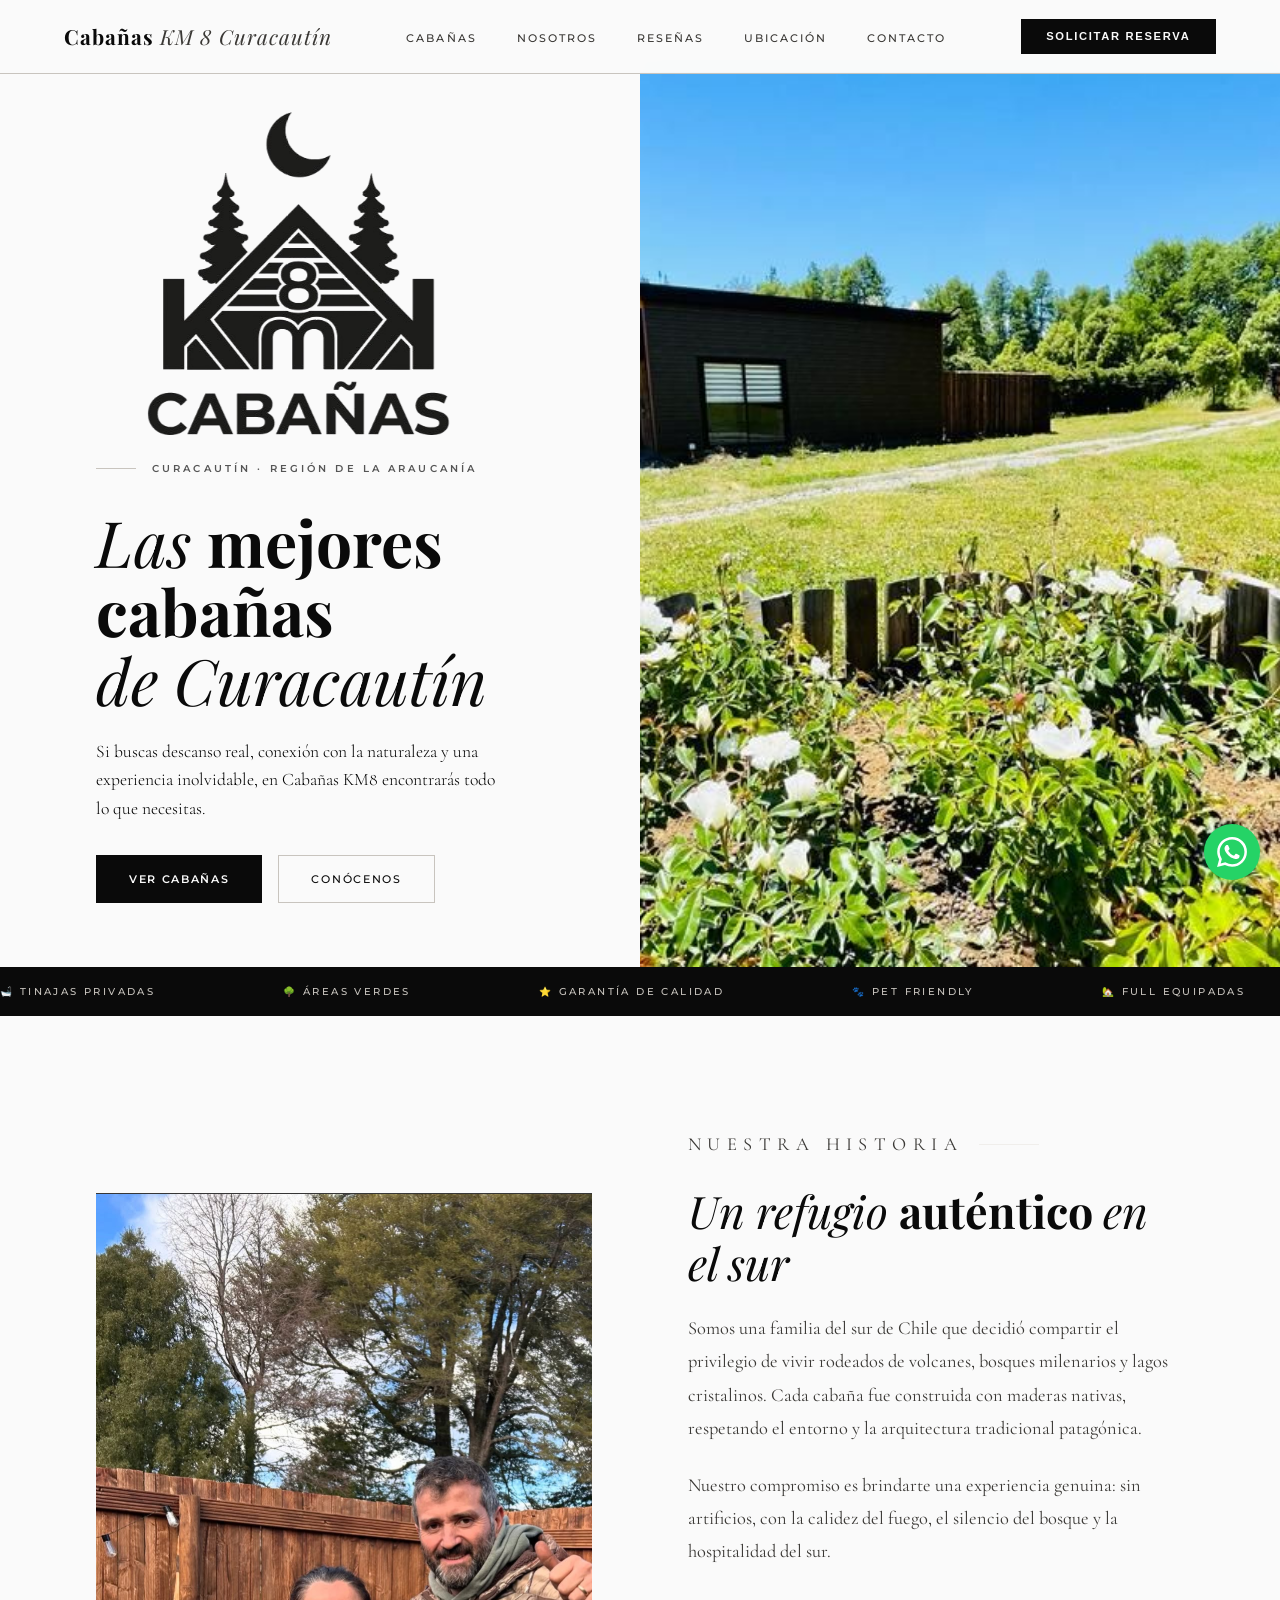
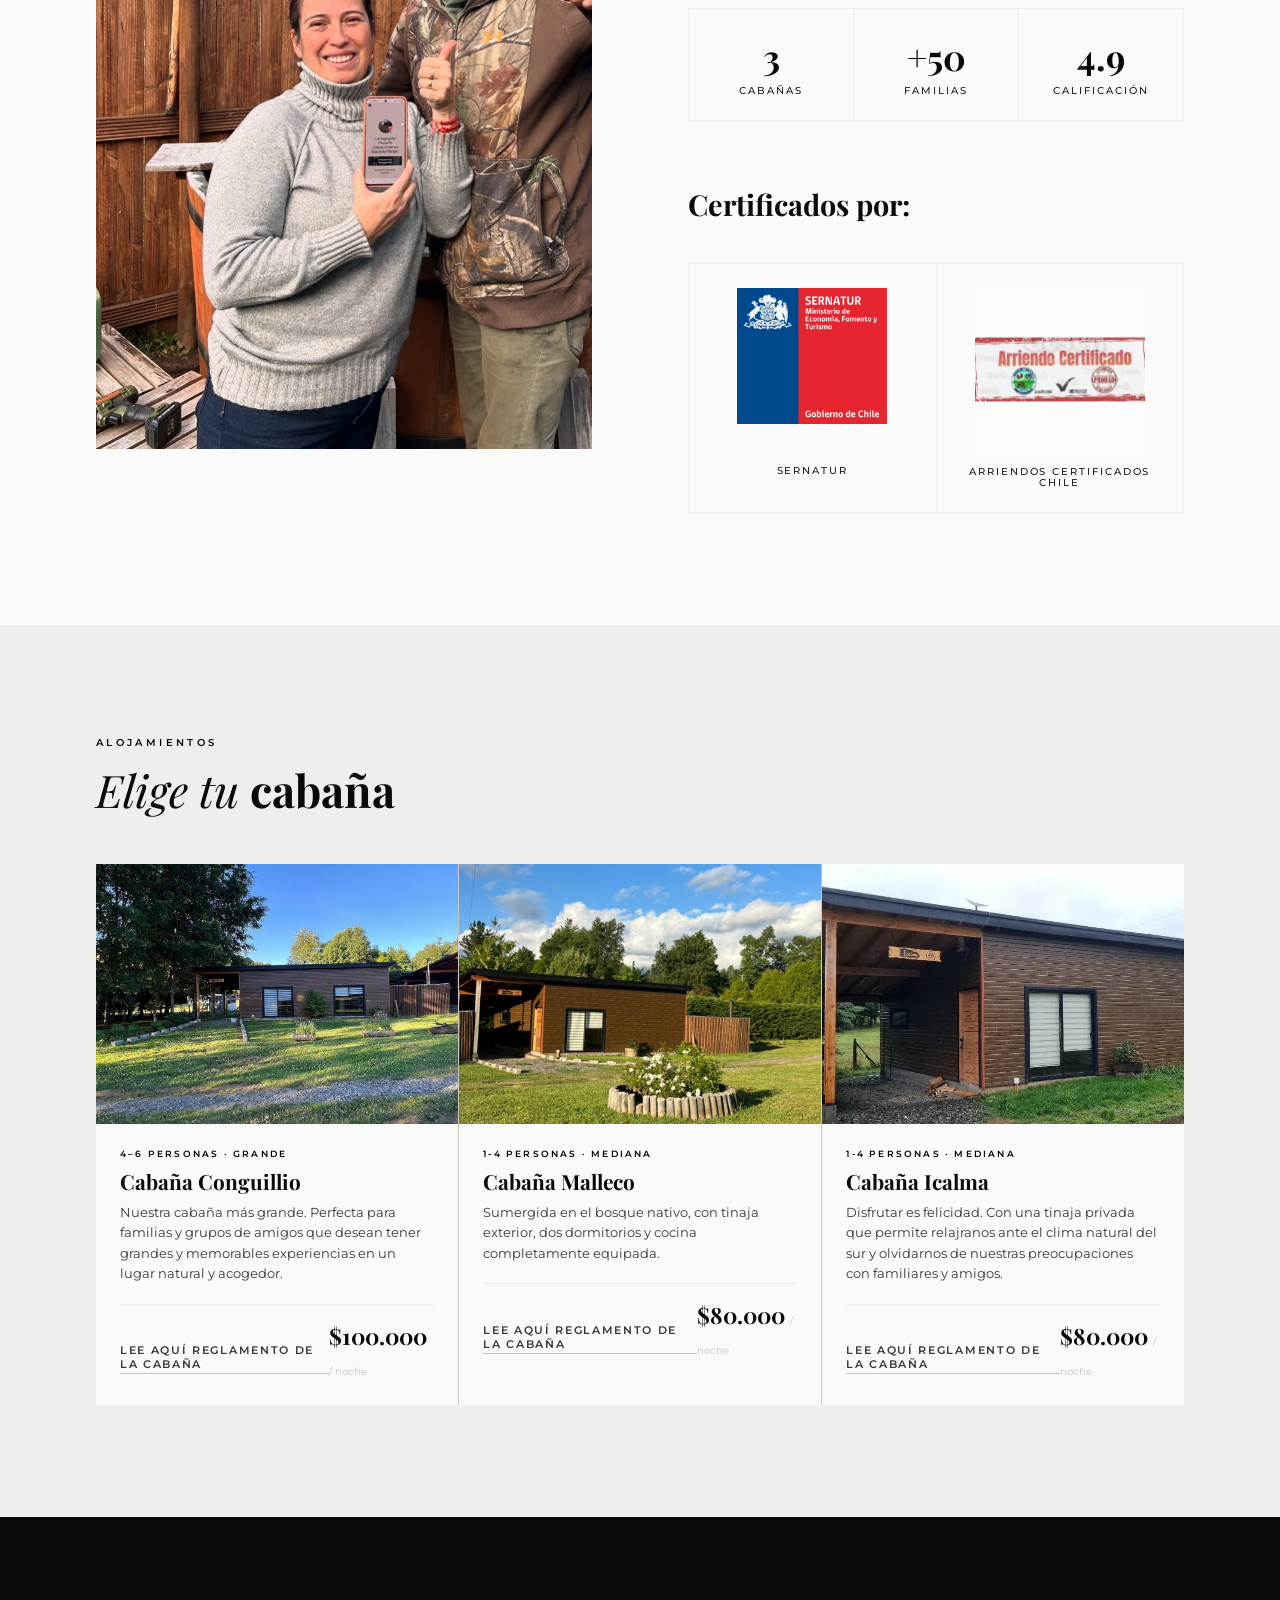
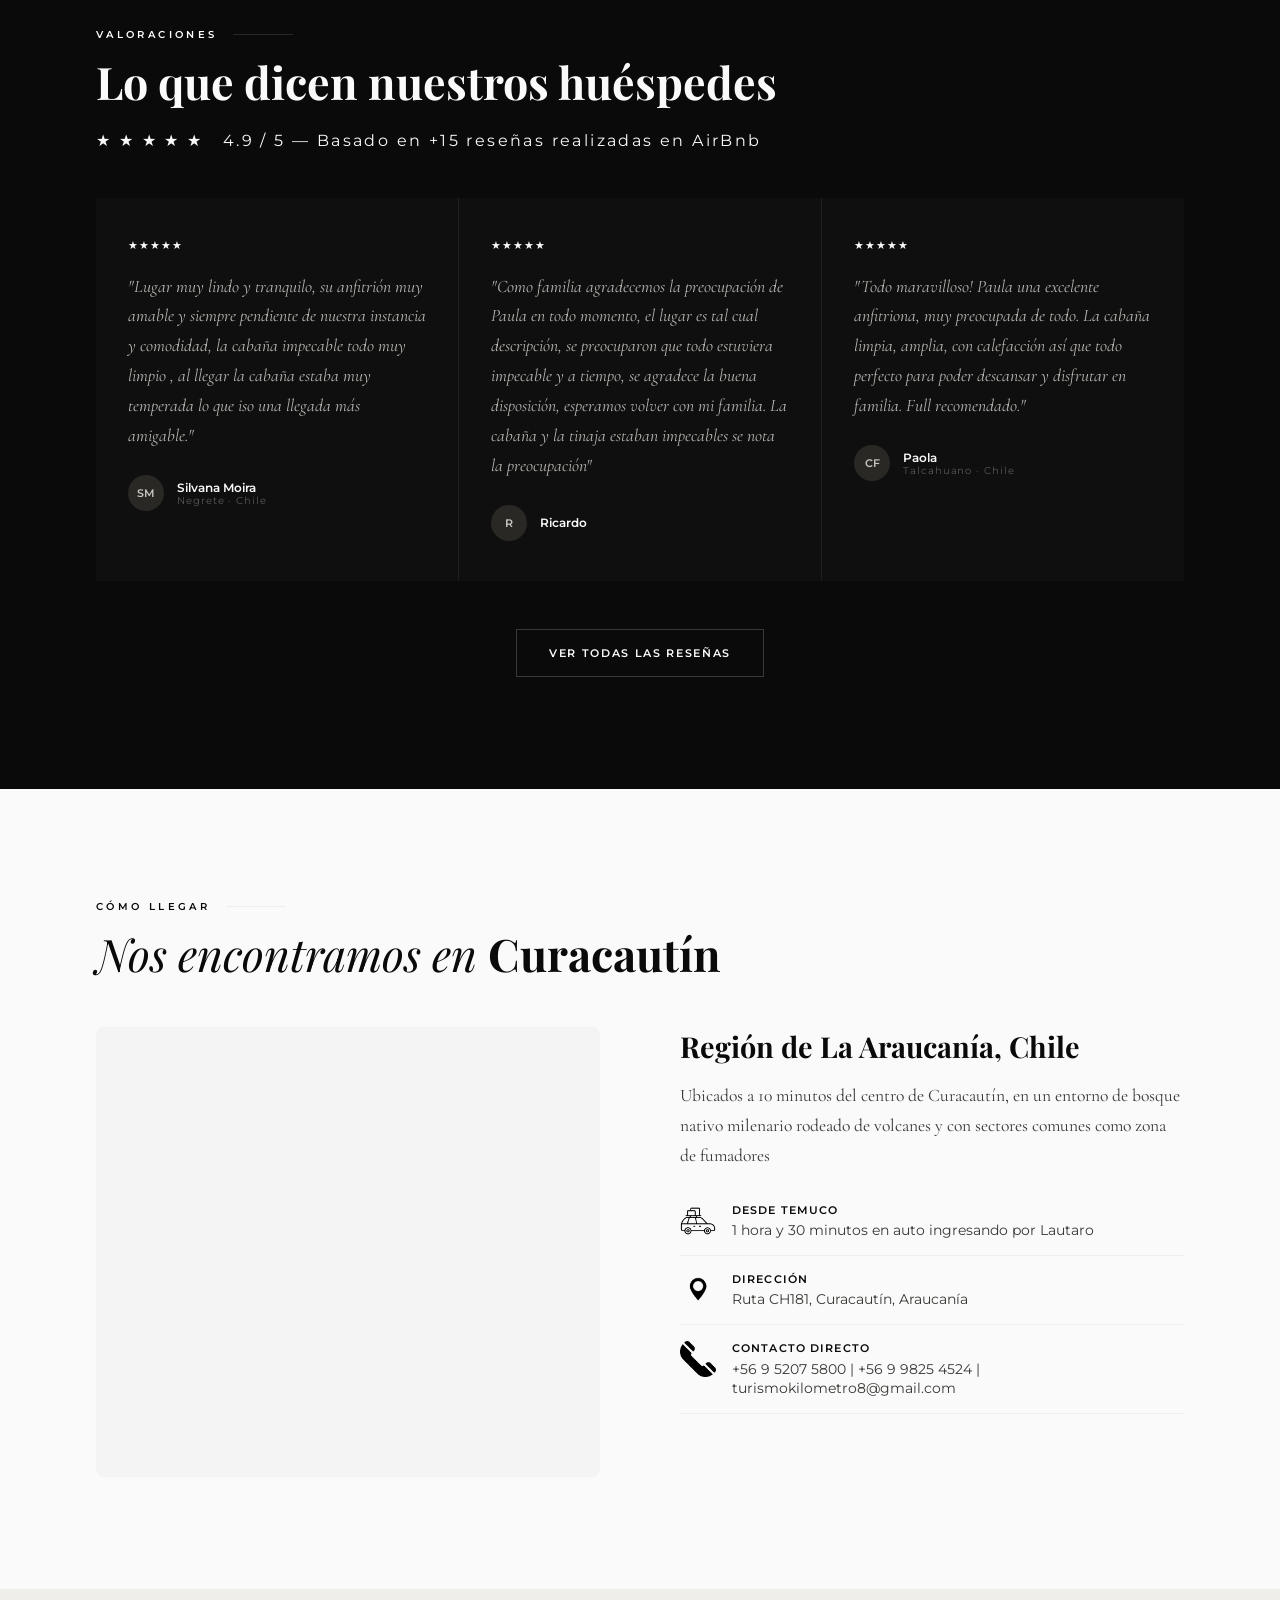
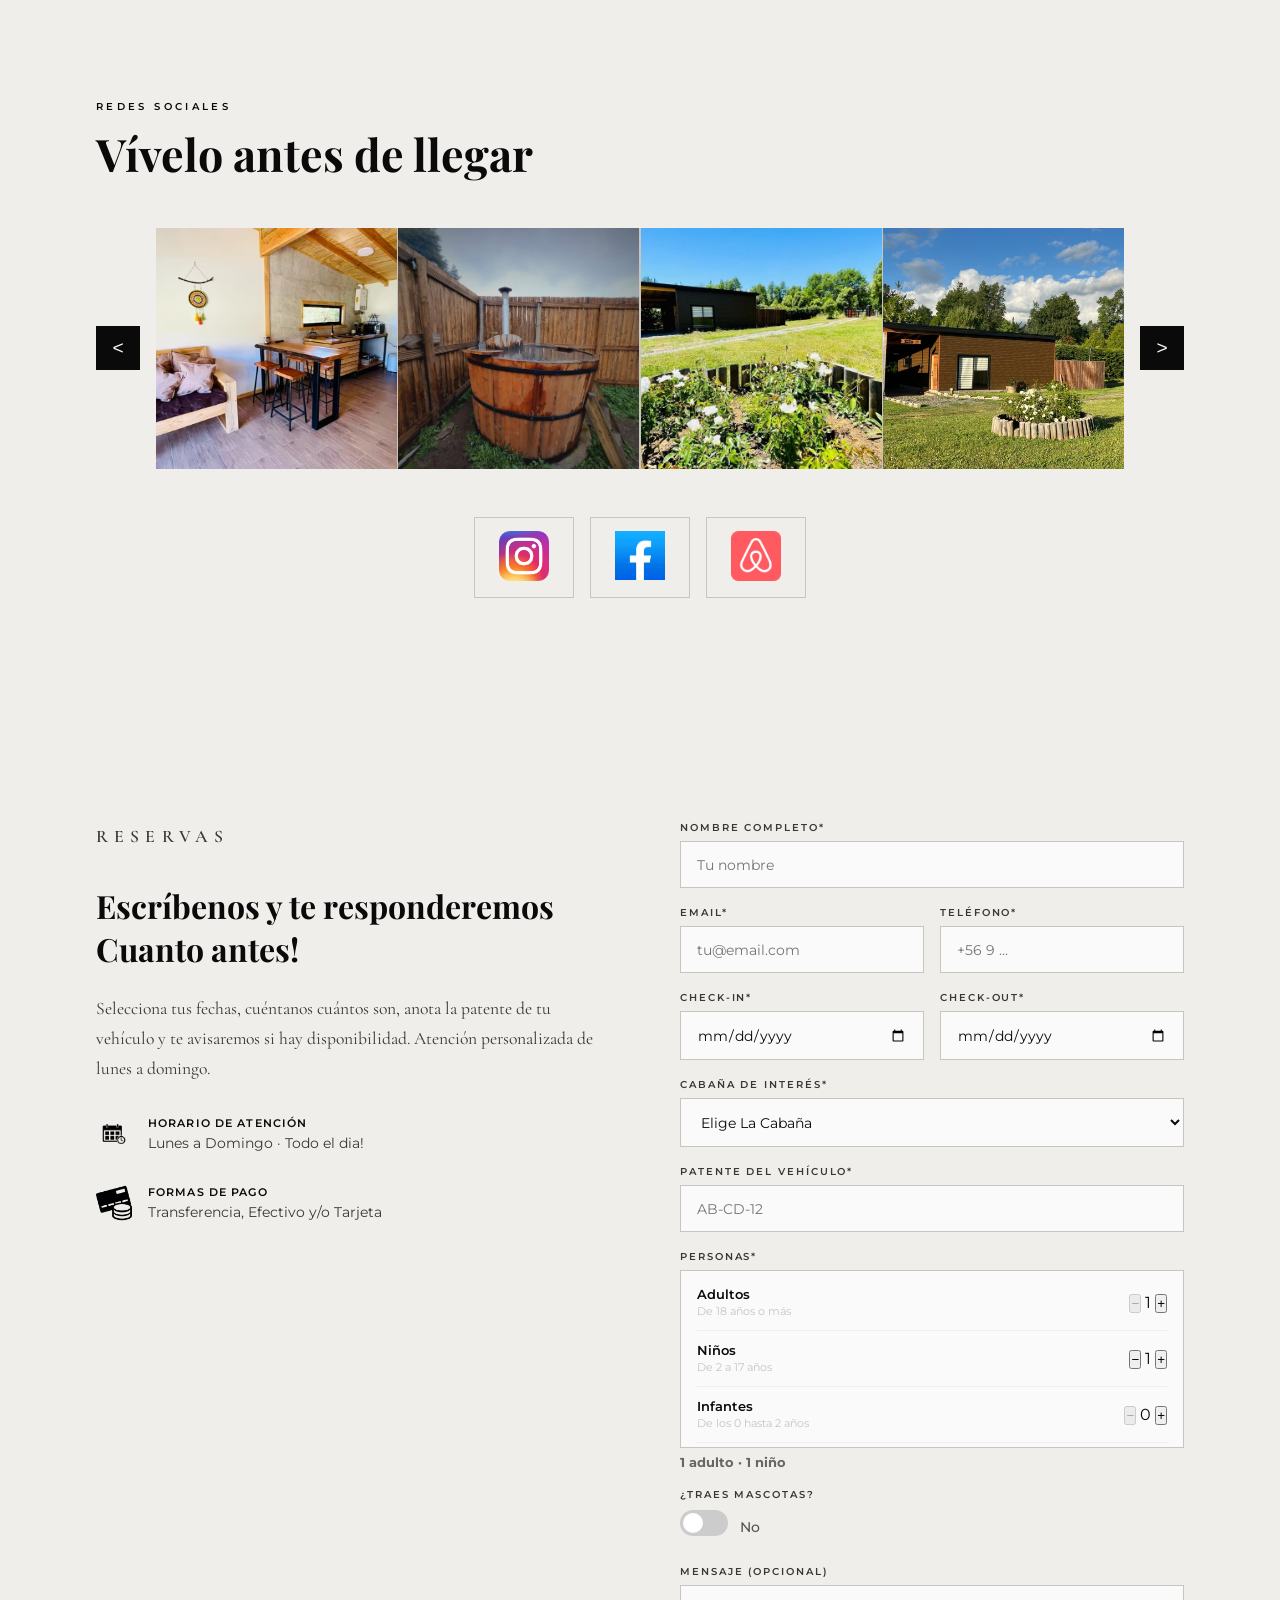
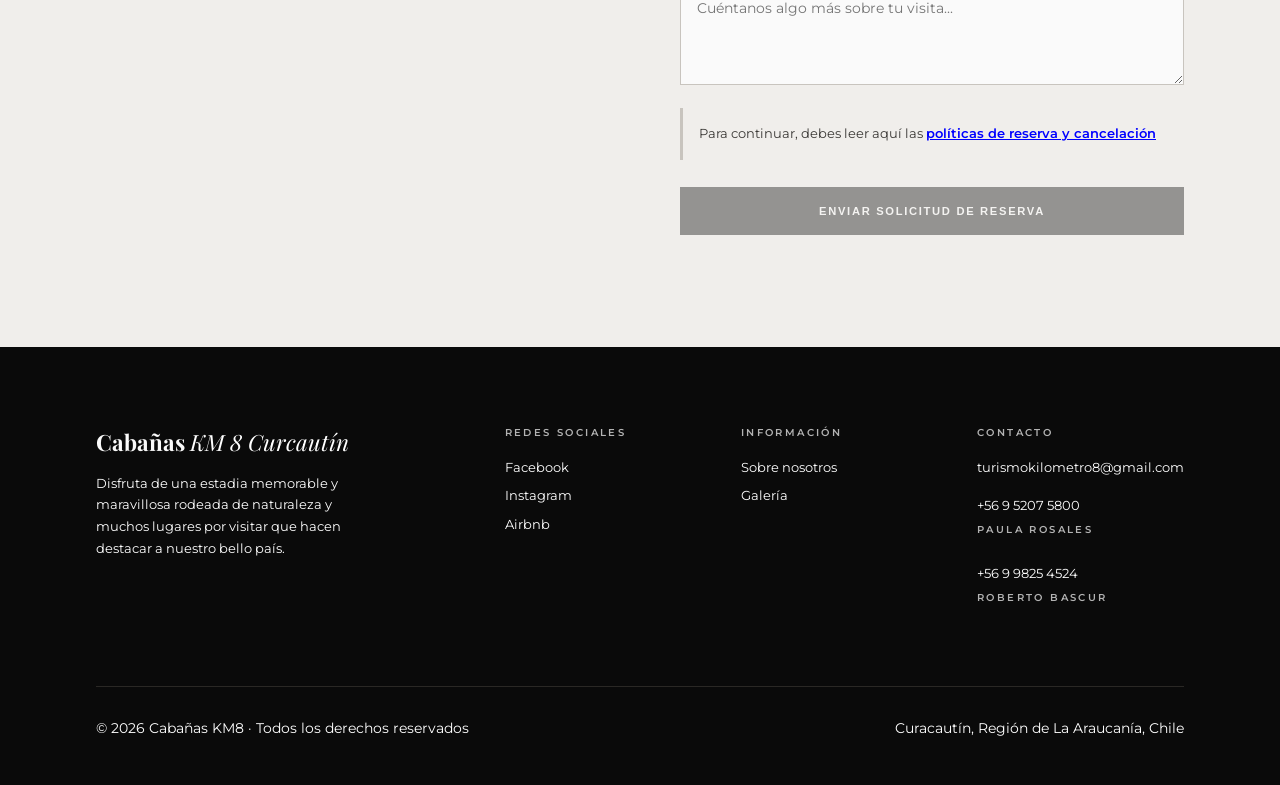
==== commit 8a6fb7f5: "ajustes de animaciones, galeria y actualizacion de descripcion" ====
--- a/Cabañas/vistas/index.html
+++ b/Cabañas/vistas/index.html
@@ -162,7 +162,7 @@
       <div class="cabana-info">
         <p class="cabana-tag">1-4 personas · Mediana</p>
         <h3 class="cabana-name">Cabaña Icalma</h3>
-        <p class="cabana-desc">Nuestra cabaña más exclusiva. Bañera exterior con vista al lago, sauna privado y servicio de desayuno en cabaña.</p>
+        <p class="cabana-desc">Disfrutar es felicidad. Con una tinaja privada que permite relajranos ante el clima natural del sur y olvidarnos de nuestras preocupaciones con familiares y amigos.</p>
         <div class="cabana-footer">
             <a class="modal-reglamento" id="modal-reglamento" href="../assets/NORMAS.pdf" target="_blank">
               Lee aquí reglamento de la cabaña 
--- a/Cabañas/css/style.css
+++ b/Cabañas/css/style.css
@@ -394,6 +394,7 @@
   display: none; position: fixed; inset: 0;
   background: rgba(0,0,0,0.92); z-index: 9999;
   align-items: center; justify-content: center;
+  overflow: hidden;
 }
 .lightbox.active { display: flex; }
 .lightbox-img { max-width: 90vw; max-height: 90vh; object-fit: contain; display: block; }
@@ -560,7 +561,8 @@
 .modal-media {
   width: 100%; height: 100%; min-height: 800px;
   overflow: hidden; position: relative;
-  background: var(--black);
+  background: var(--black); 
+  overflow: hidden;
 }
 .modal-media img, .modal-media video {
   position: absolute; inset: 0;
@@ -874,5 +876,32 @@
     flex: 0 0 75vw; min-height: unset;
     aspect-ratio: 4 / 3; scroll-snap-align: center; border-radius: 6px;
   }
-
-}+  .gallery-arrow { display: none; }
+
+  .social-grid {
+    display: flex;
+    flex-direction: row;
+    overflow-x: auto;
+    scroll-snap-type: x mandatory;
+    -webkit-overflow-scrolling: touch;
+    gap: 10px;
+    padding: 0 1.5rem 1rem;
+    background: transparent;
+    width: 100%;
+  }
+
+  .social-post {
+    flex: 0 0 75vw;
+    min-height: unset;
+    aspect-ratio: 4 / 3;
+    scroll-snap-align: center;
+    border-radius: 6px;
+  }
+  
+}
+
+
+#lightbox-img {
+  will-change: transform, opacity;
+}
+
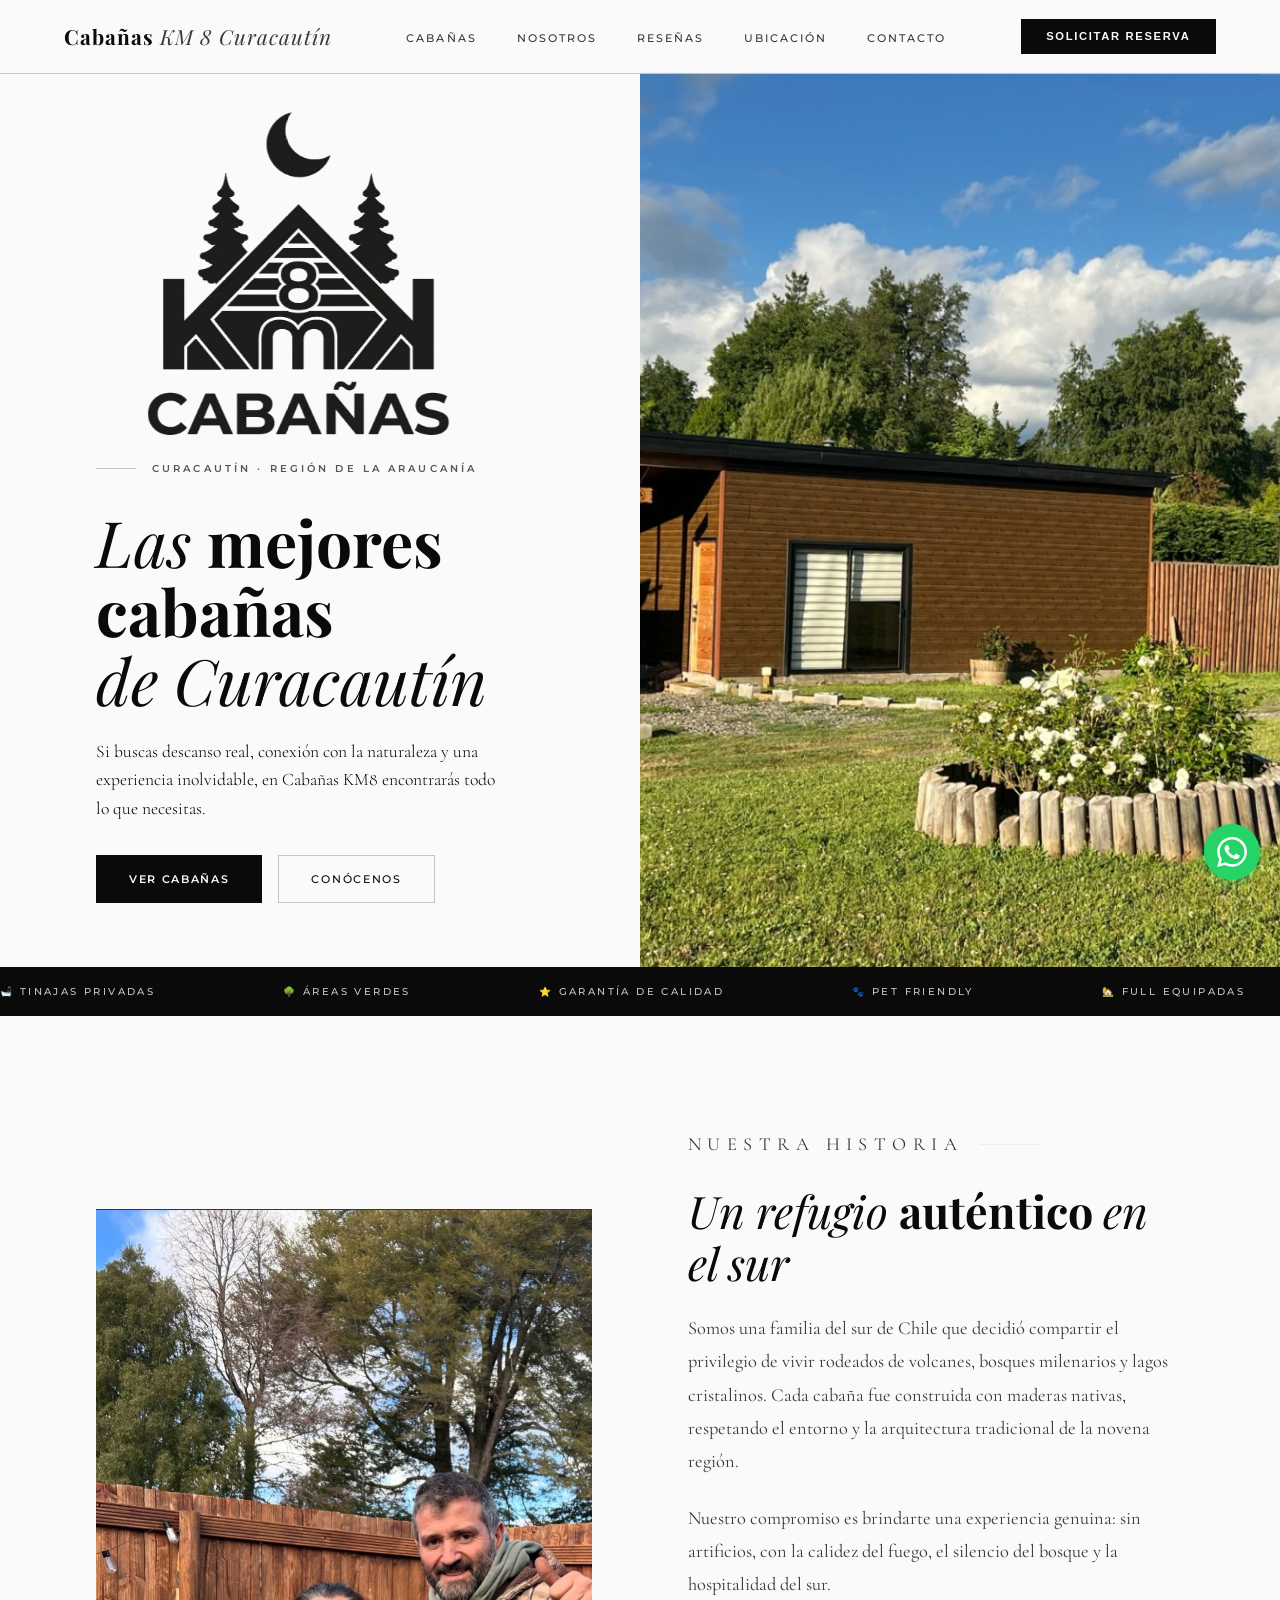
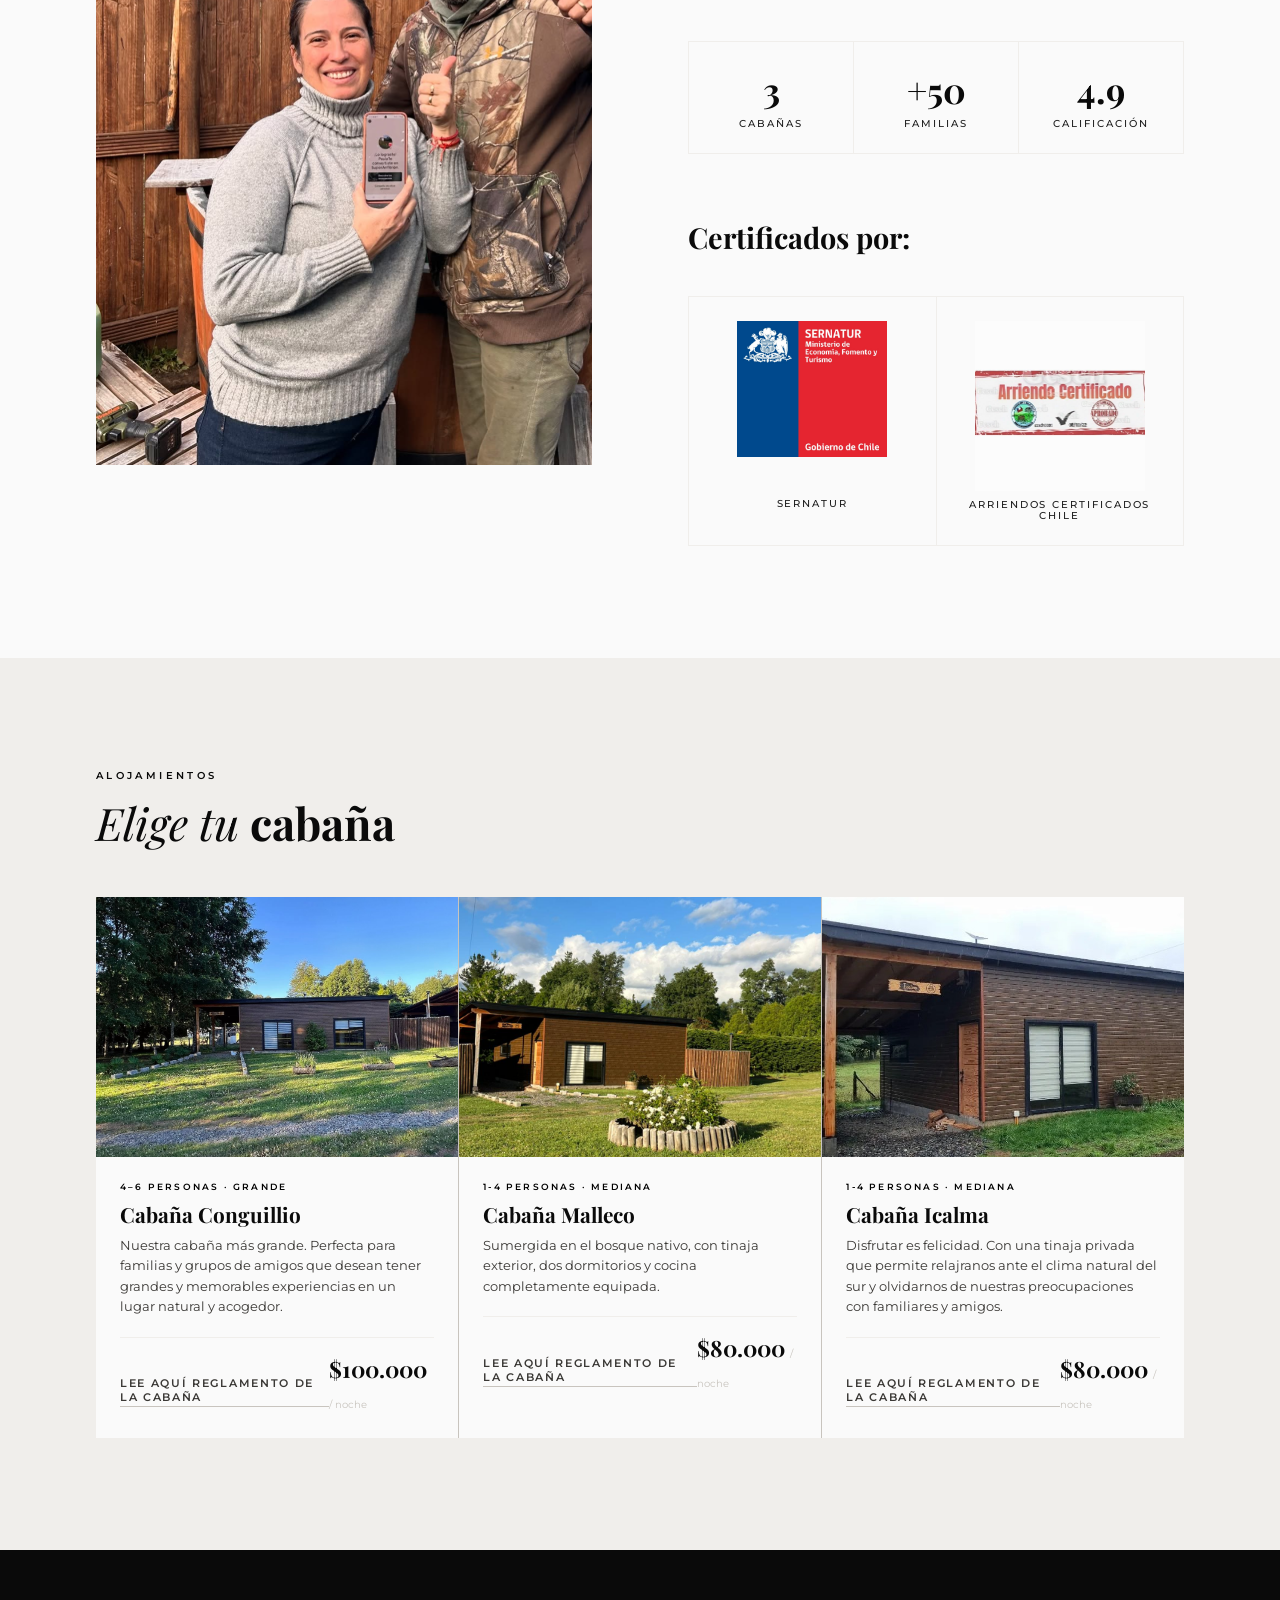
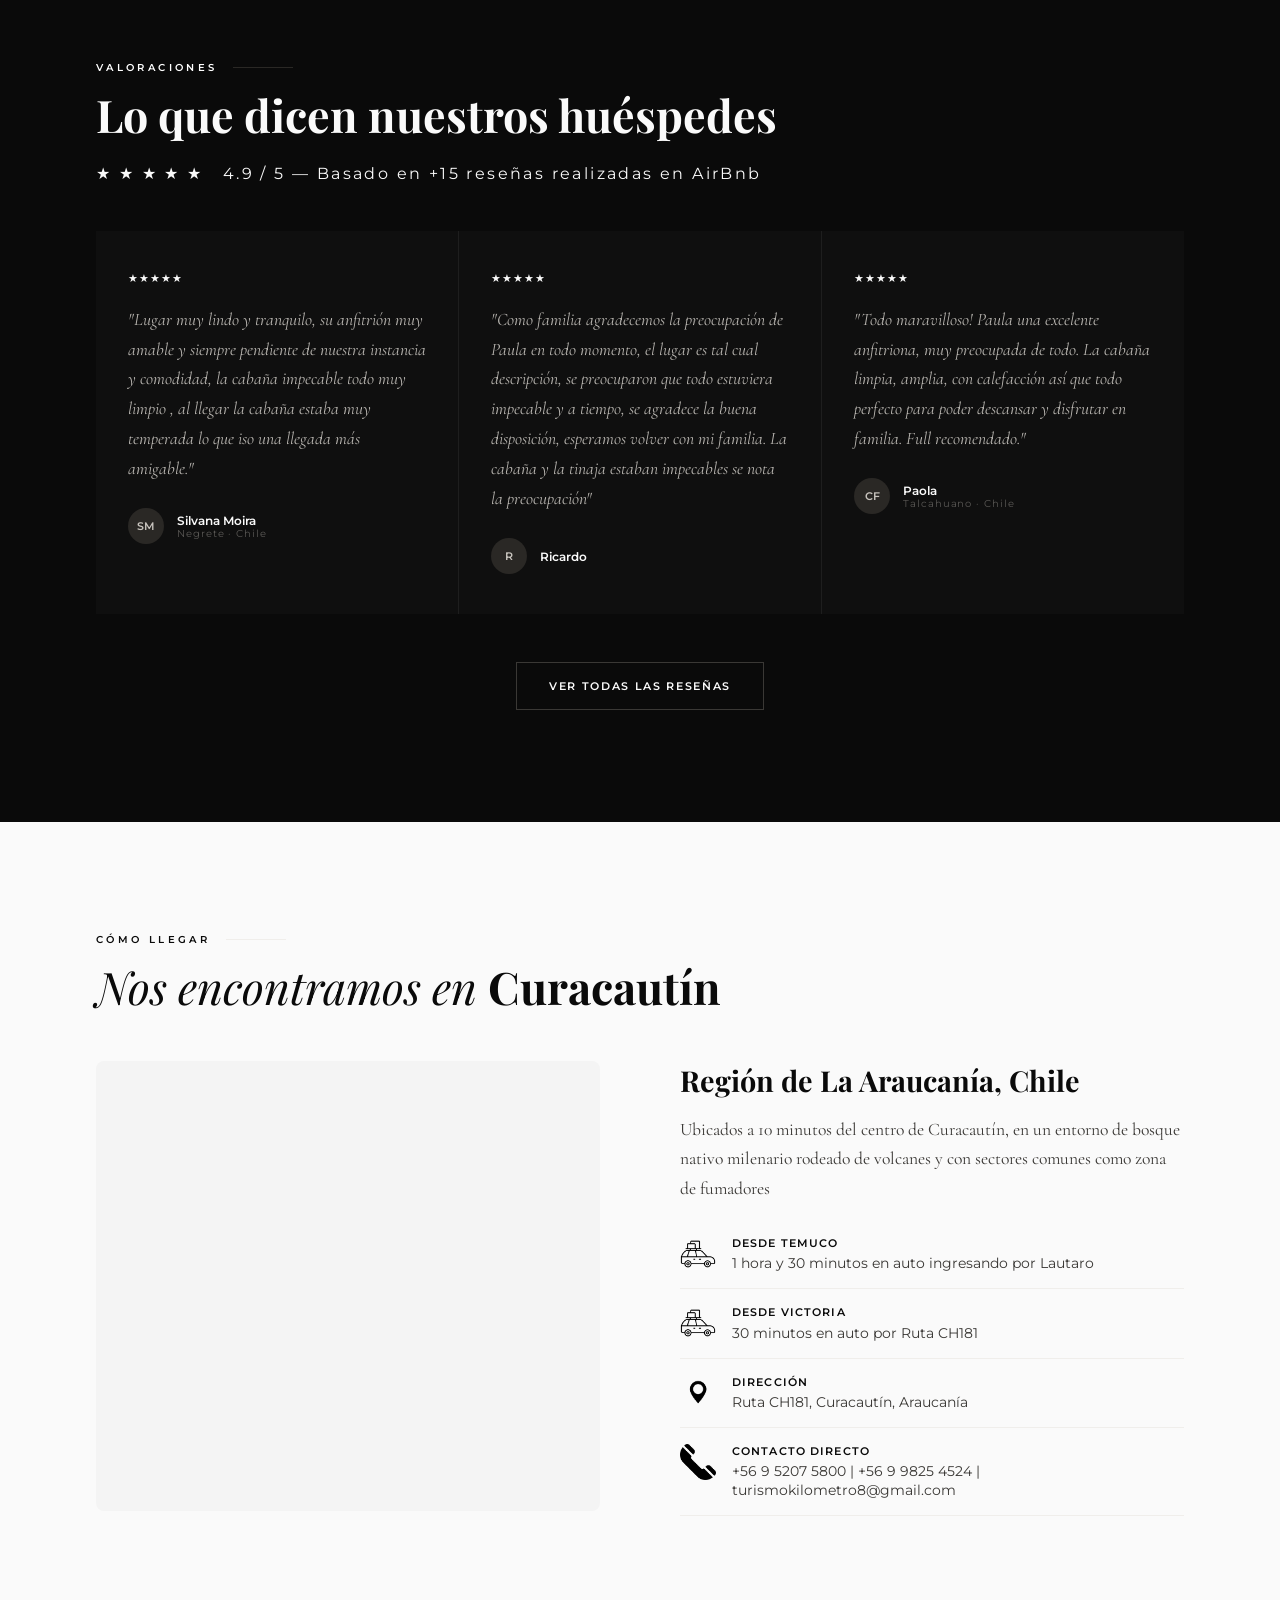
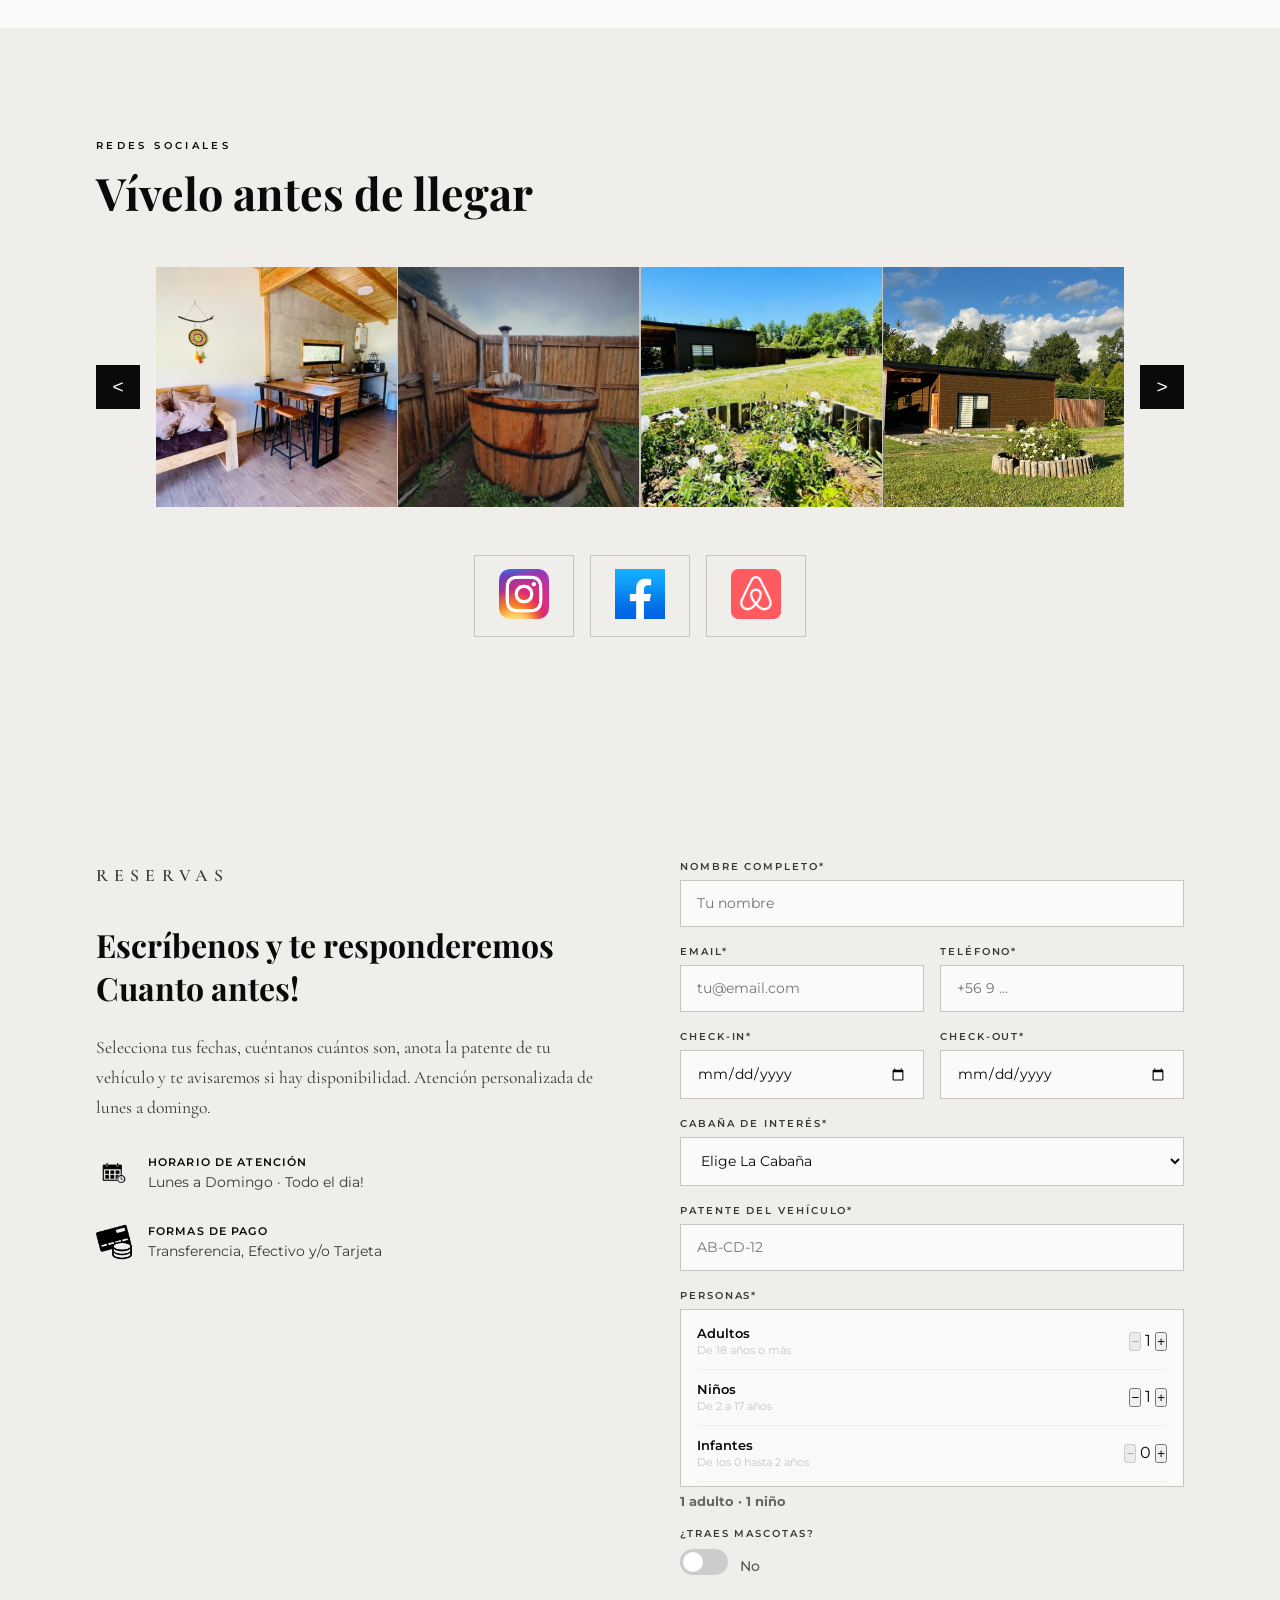
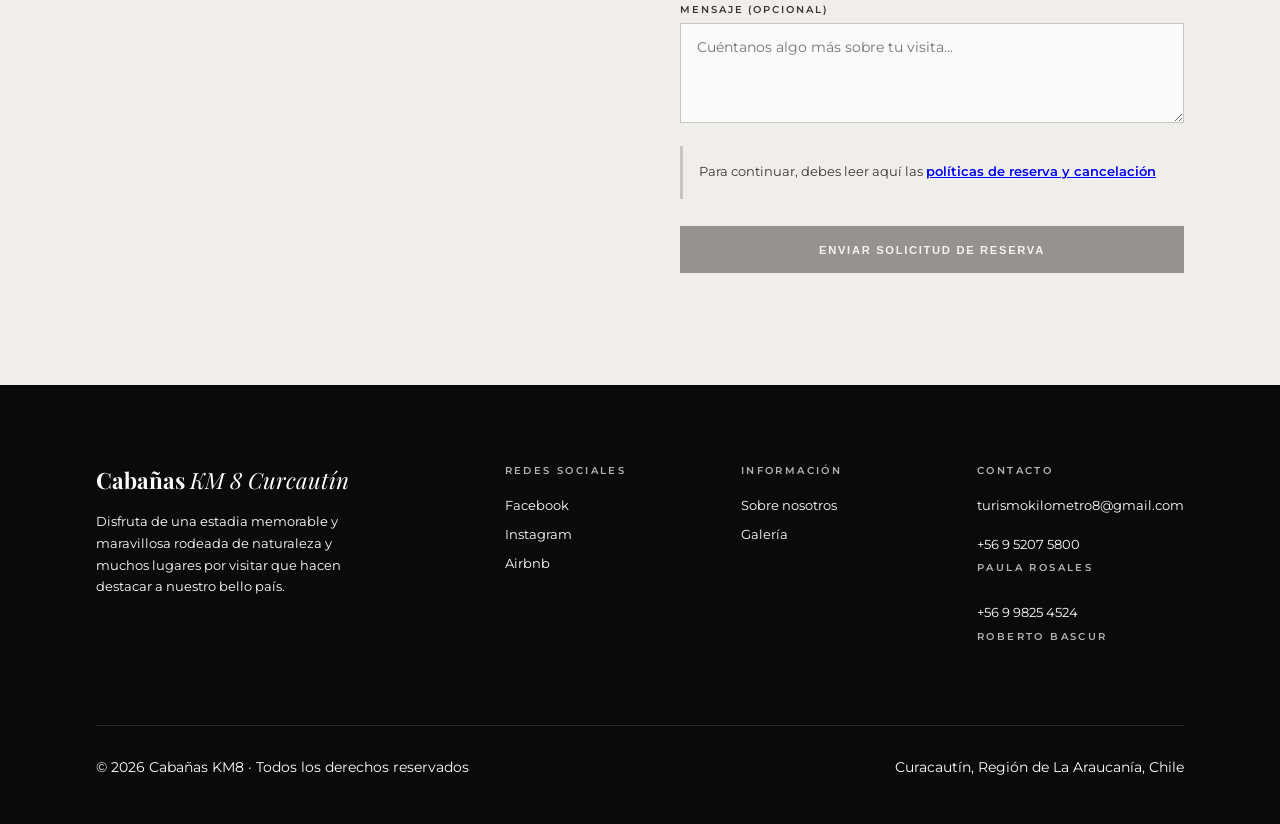
==== commit 5f53925b: "Info extra" ====
--- a/Cabañas/vistas/index.html
+++ b/Cabañas/vistas/index.html
@@ -84,7 +84,7 @@
     <div class="about-text">
       <p class="section-label">Nuestra historia</p>
       <h2 class="section-title"><em>Un refugio </em>auténtico <em>en el sur</em></h2>
-      <p>Somos una familia del sur de Chile que decidió compartir el privilegio de vivir rodeados de volcanes, bosques milenarios y lagos cristalinos. Cada cabaña fue construida con maderas nativas, respetando el entorno y la arquitectura tradicional patagónica.</p>
+      <p>Somos una familia del sur de Chile que decidió compartir el privilegio de vivir rodeados de volcanes, bosques milenarios y lagos cristalinos. Cada cabaña fue construida con maderas nativas, respetando el entorno y la arquitectura tradicional de la novena región.</p>
       <p>Nuestro compromiso es brindarte una experiencia genuina: sin artificios, con la calidez del fuego, el silencio del bosque y la hospitalidad del sur.</p>
       <div class="about-stats">
         <div class="stat-box">
@@ -240,6 +240,13 @@
           <div class="location-item-text">
             <strong>Desde Temuco</strong>
             <span>1 hora y 30 minutos en auto ingresando por Lautaro</span>
+          </div>
+        </div>
+        <div class="location-item">
+          <div class="location-icon"><img src="../assets/travel.png" alt="Travel" class="location-icon"></div>
+          <div class="location-item-text">
+            <strong>Desde Victoria</strong>
+            <span>30 minutos en auto por Ruta CH181</span>
           </div>
         </div>
         <div class="location-item">
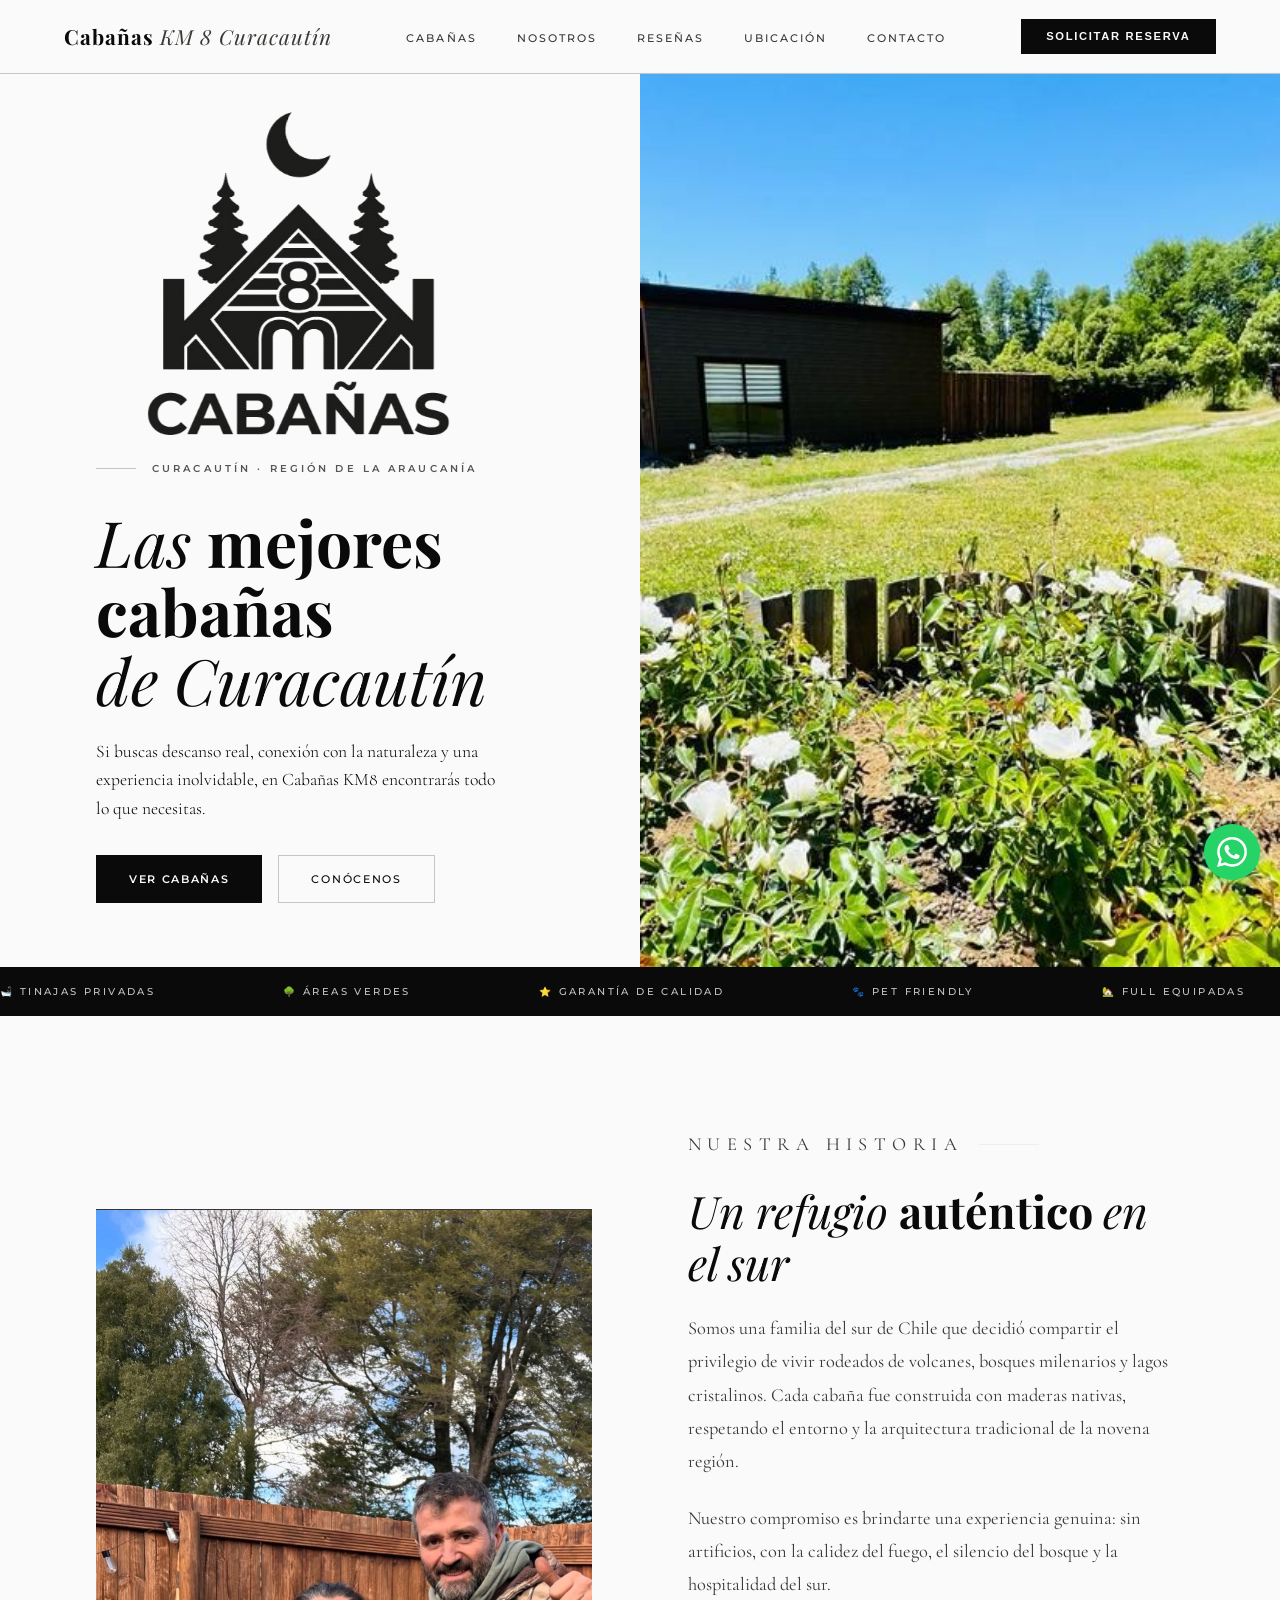
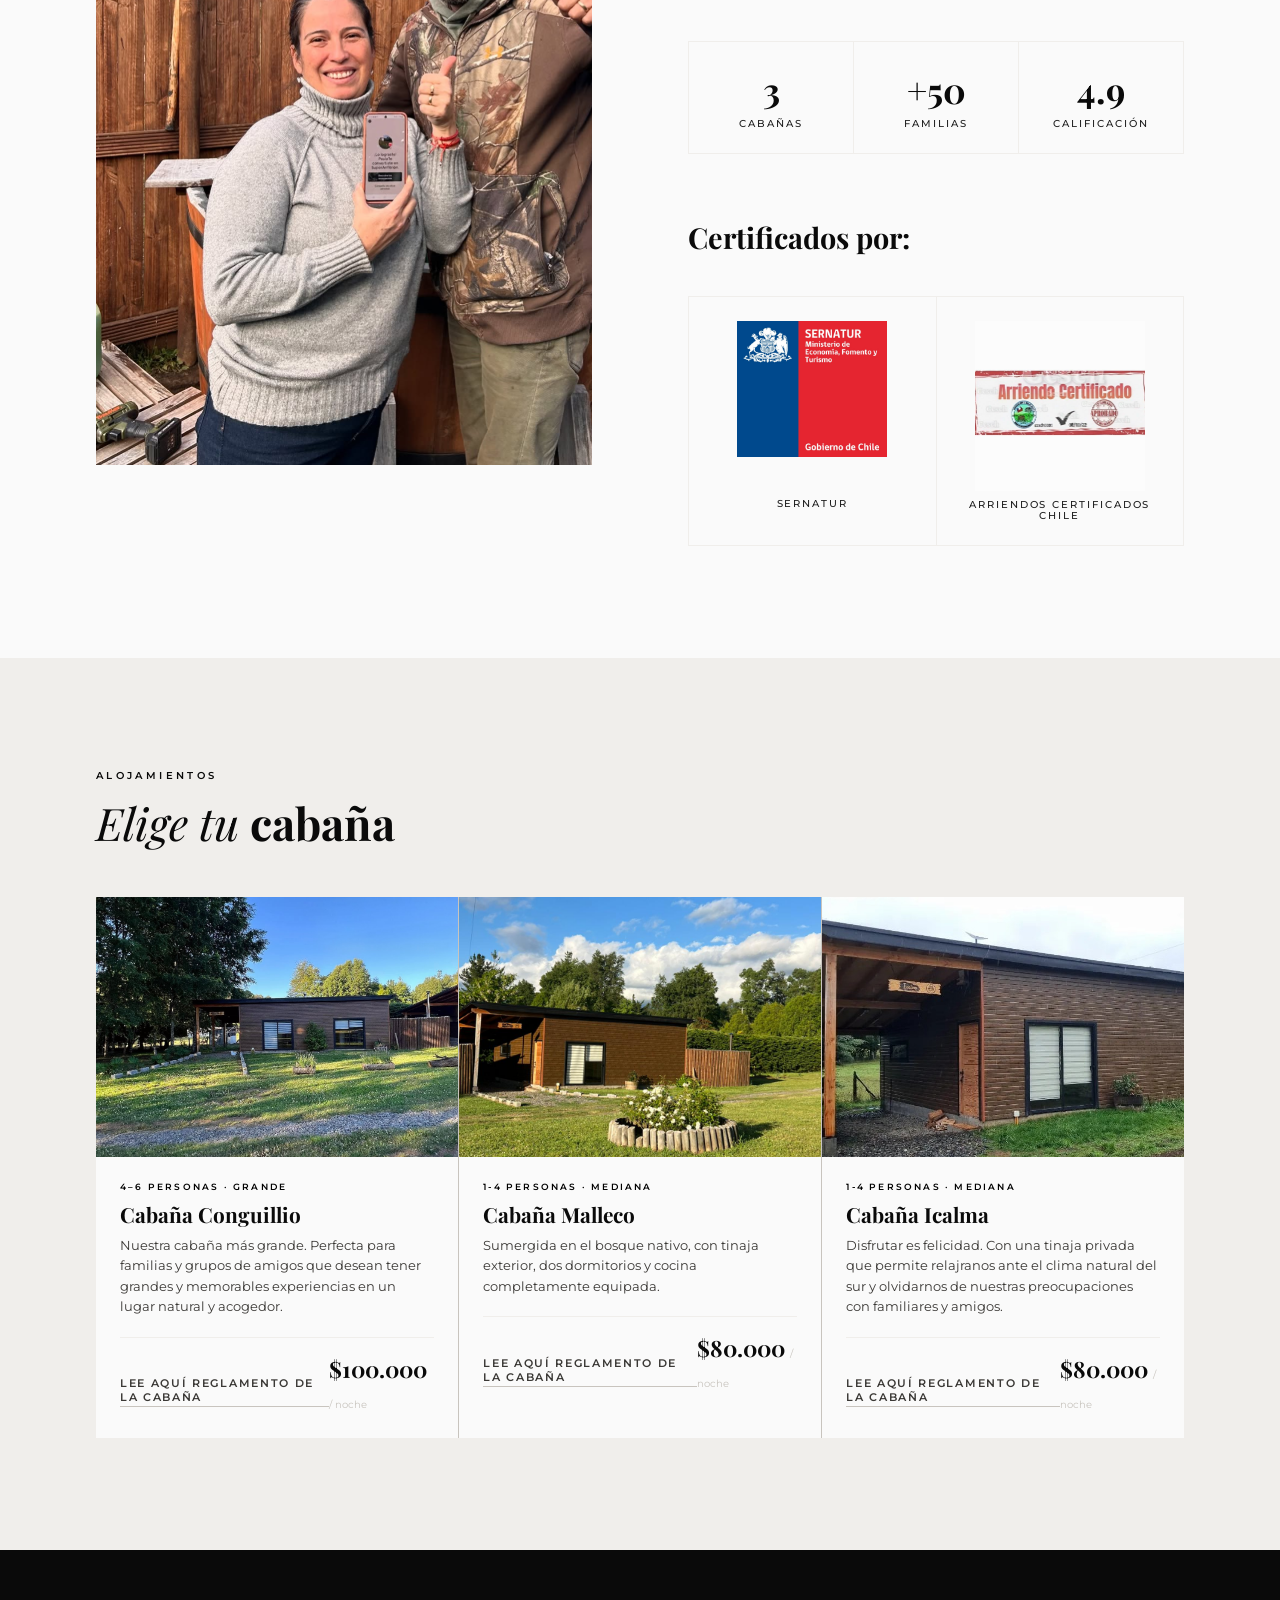
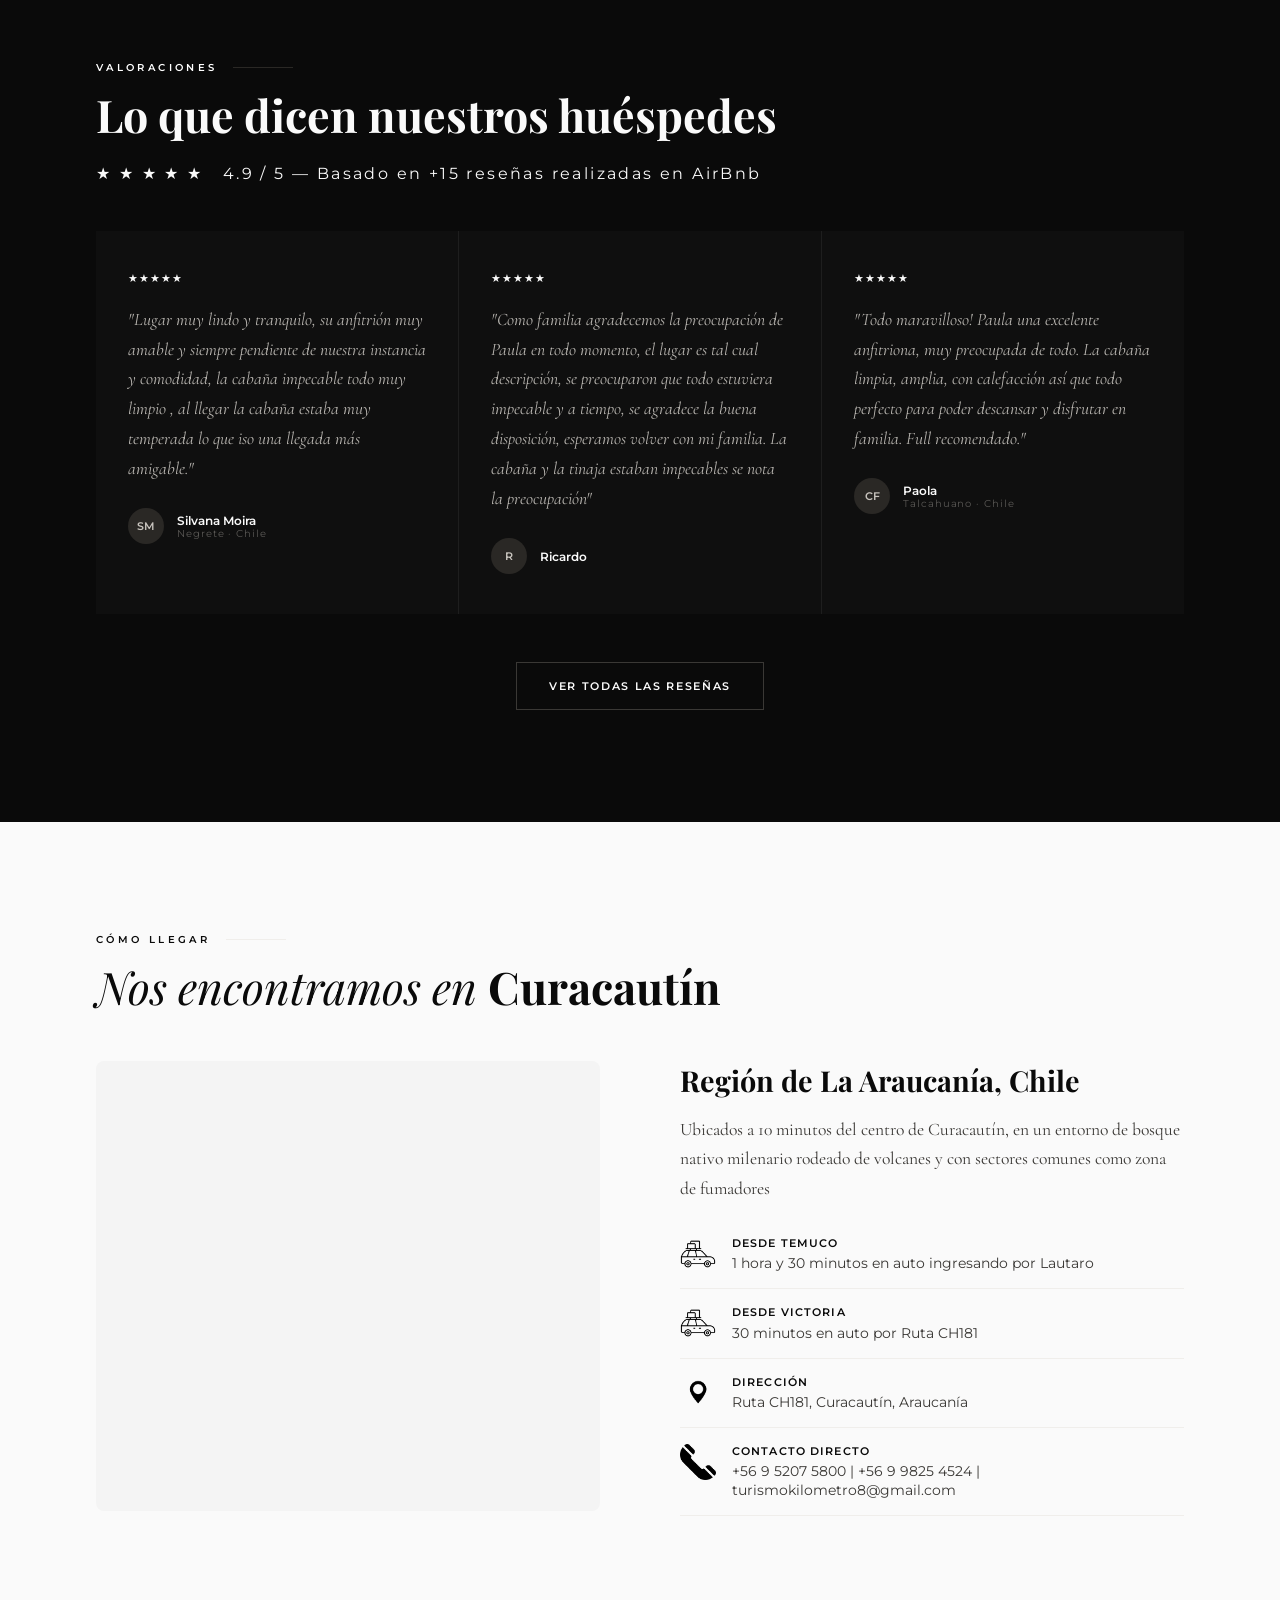
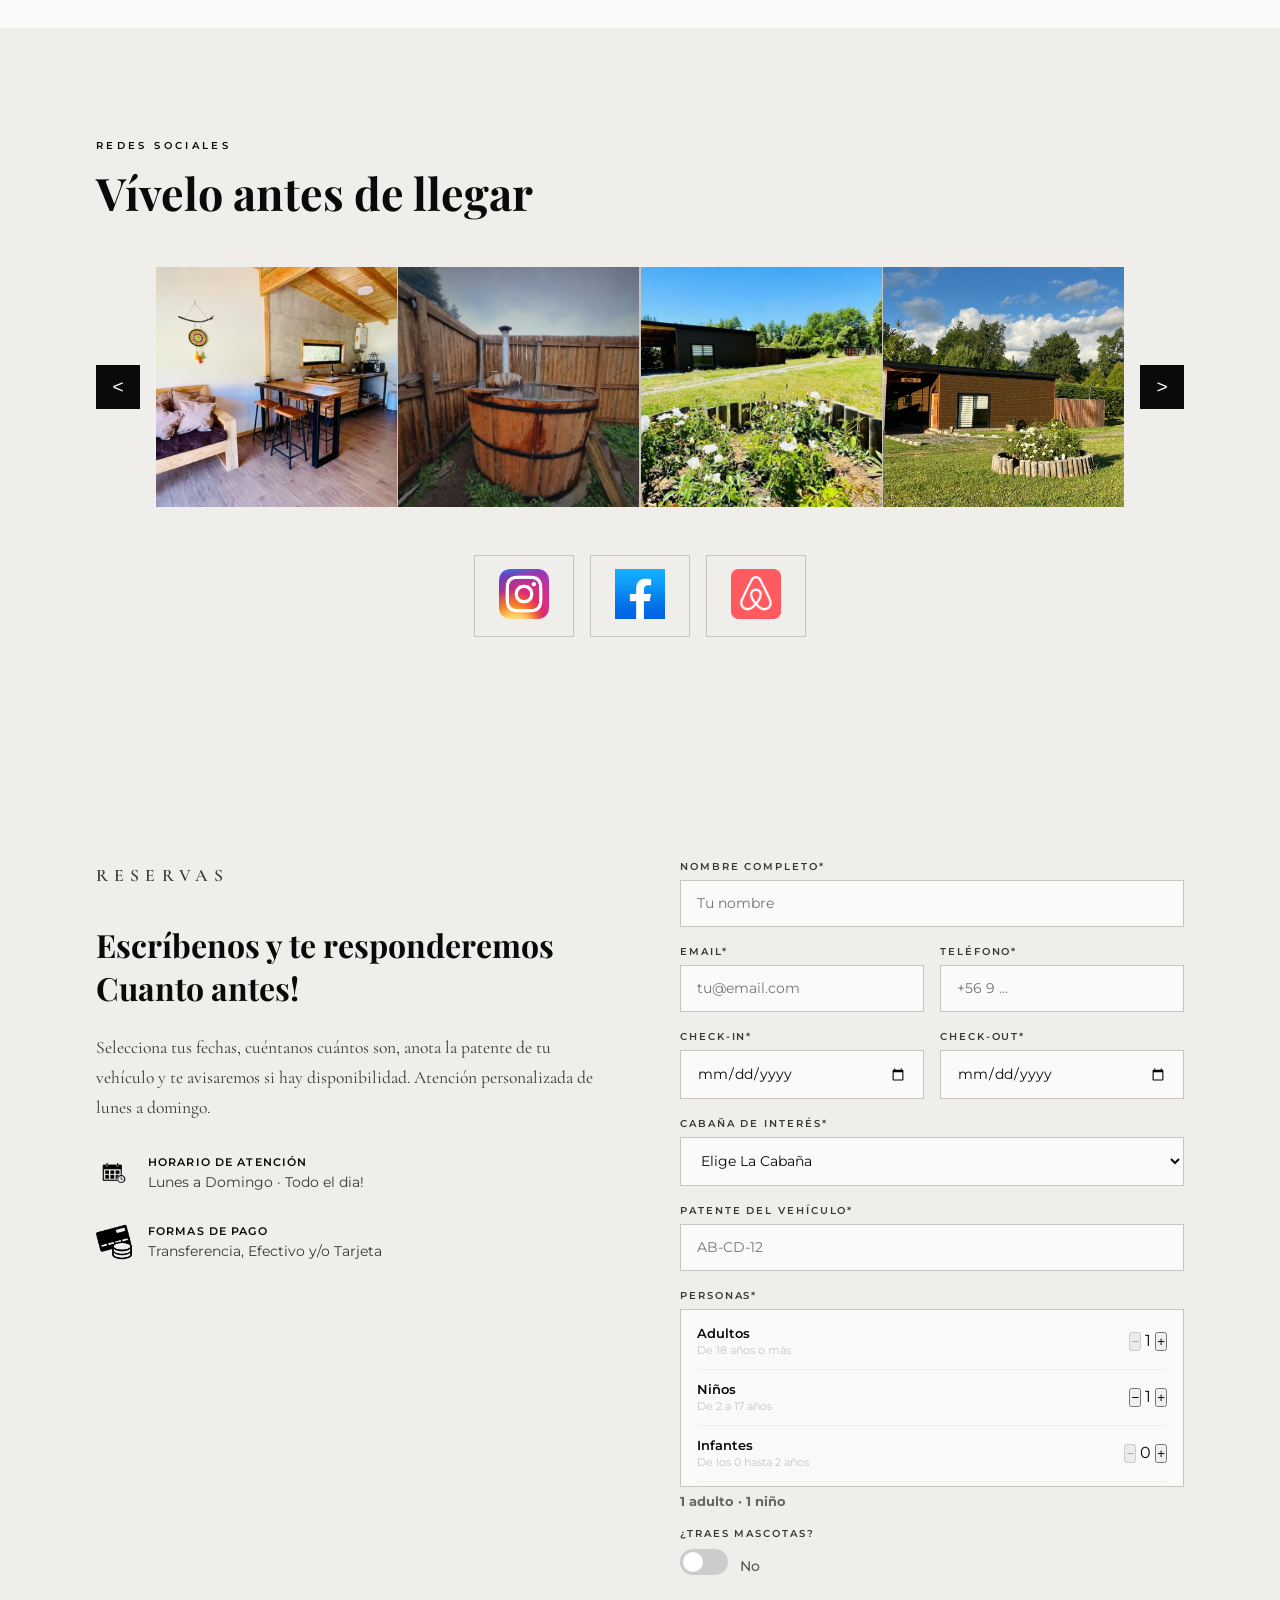
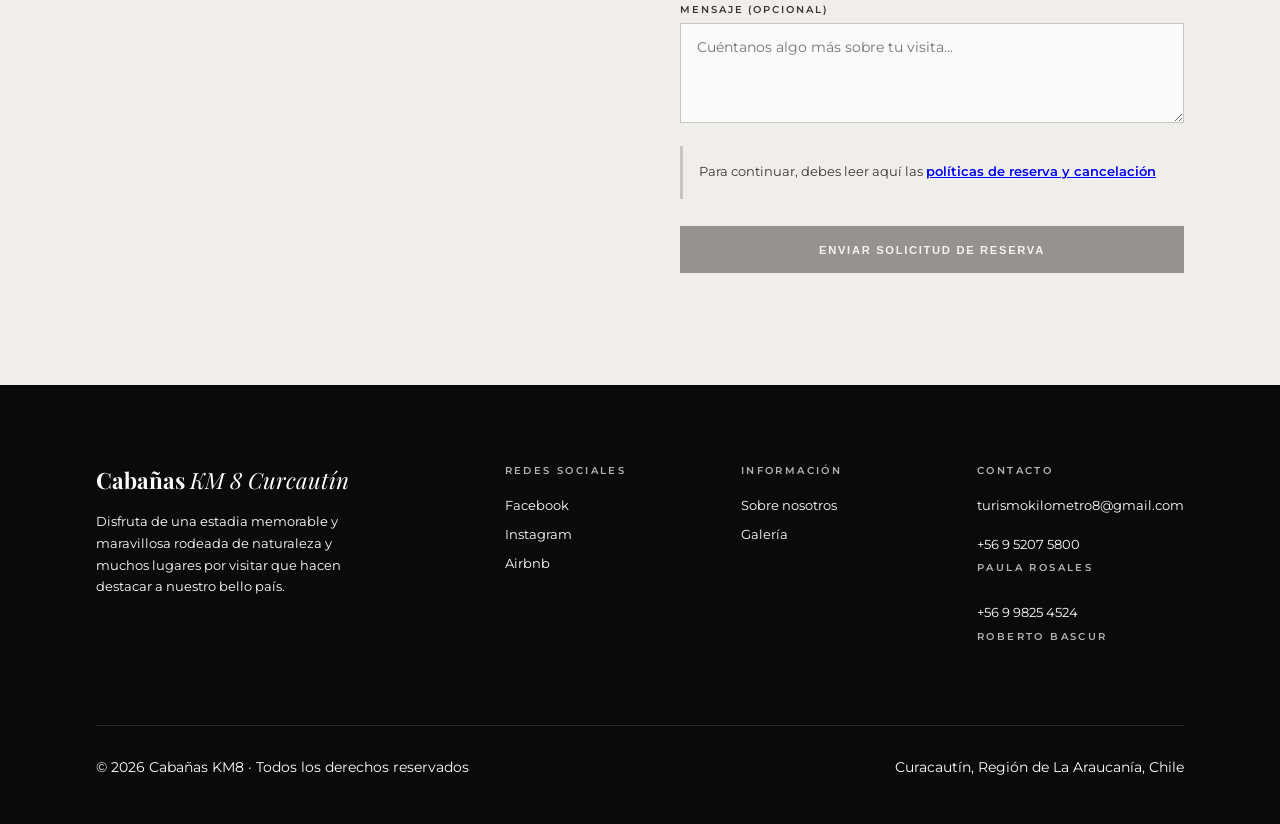
==== commit 80bc2b95: "Actualizacion De Keys EmailJS" ====
--- a/Cabañas/vistas/index.html
+++ b/Cabañas/vistas/index.html
@@ -561,7 +561,7 @@
 </div>
 
 <script src="https://cdn.jsdelivr.net/npm/@emailjs/browser@4/dist/email.min.js"></script>
-<script>emailjs.init('u2WvktHIdG3d5qXV_');</script>
+<script>emailjs.init('DNVmVspdF-wAkJdBT');</script>
 <script src="../js/main.js"></script> 
 </body>
 </html>
